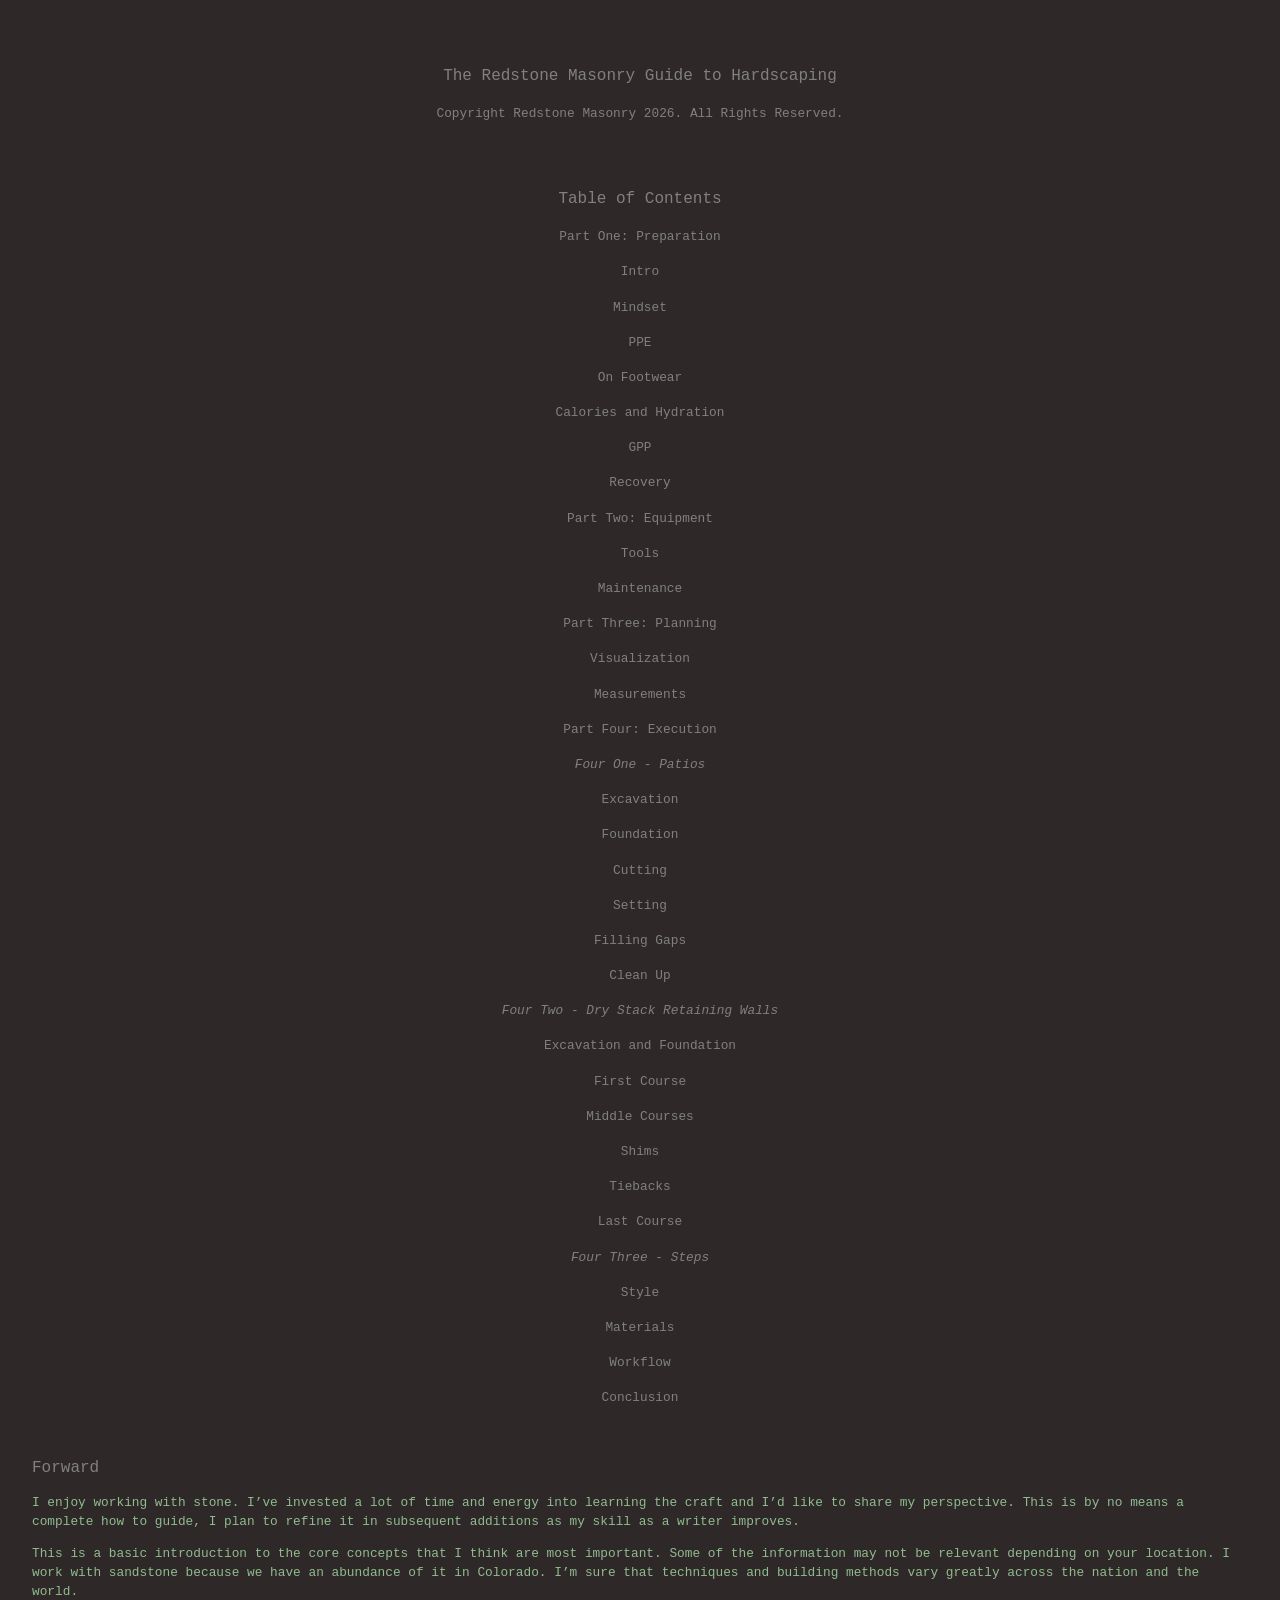
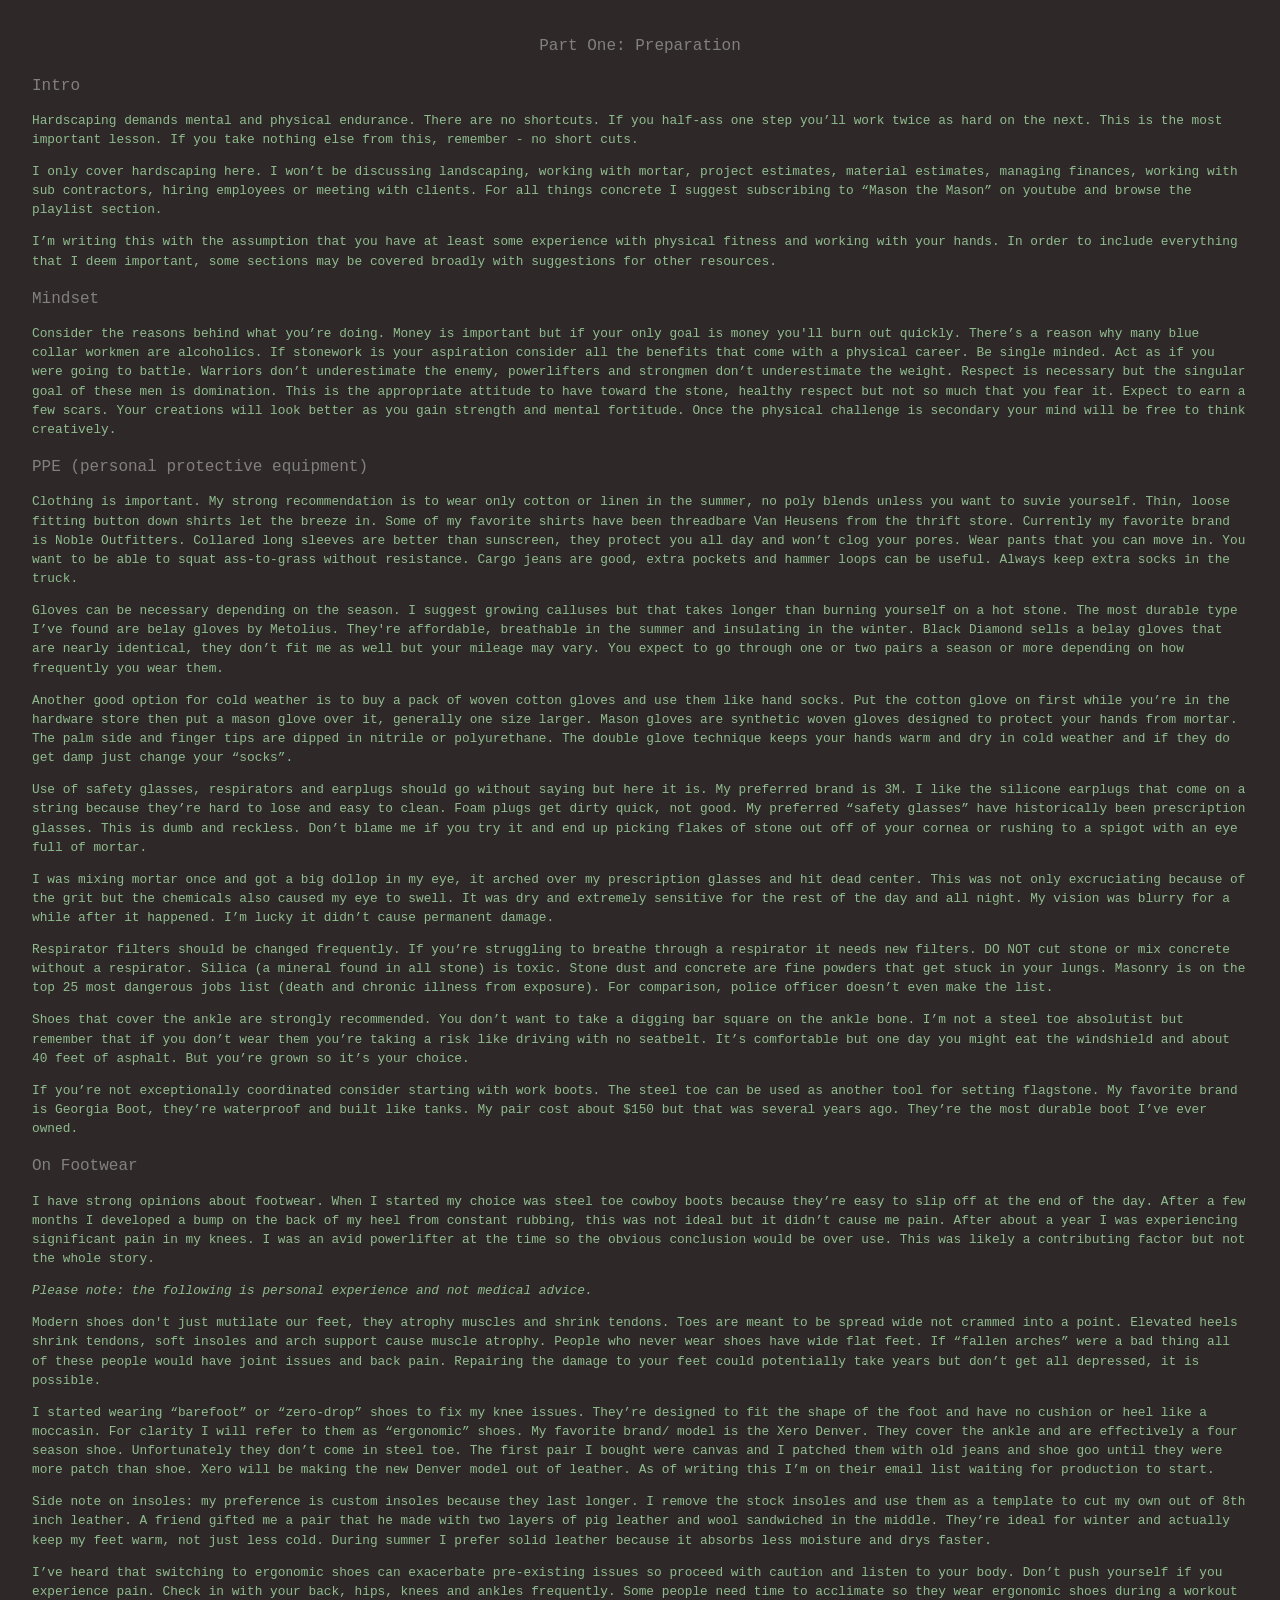
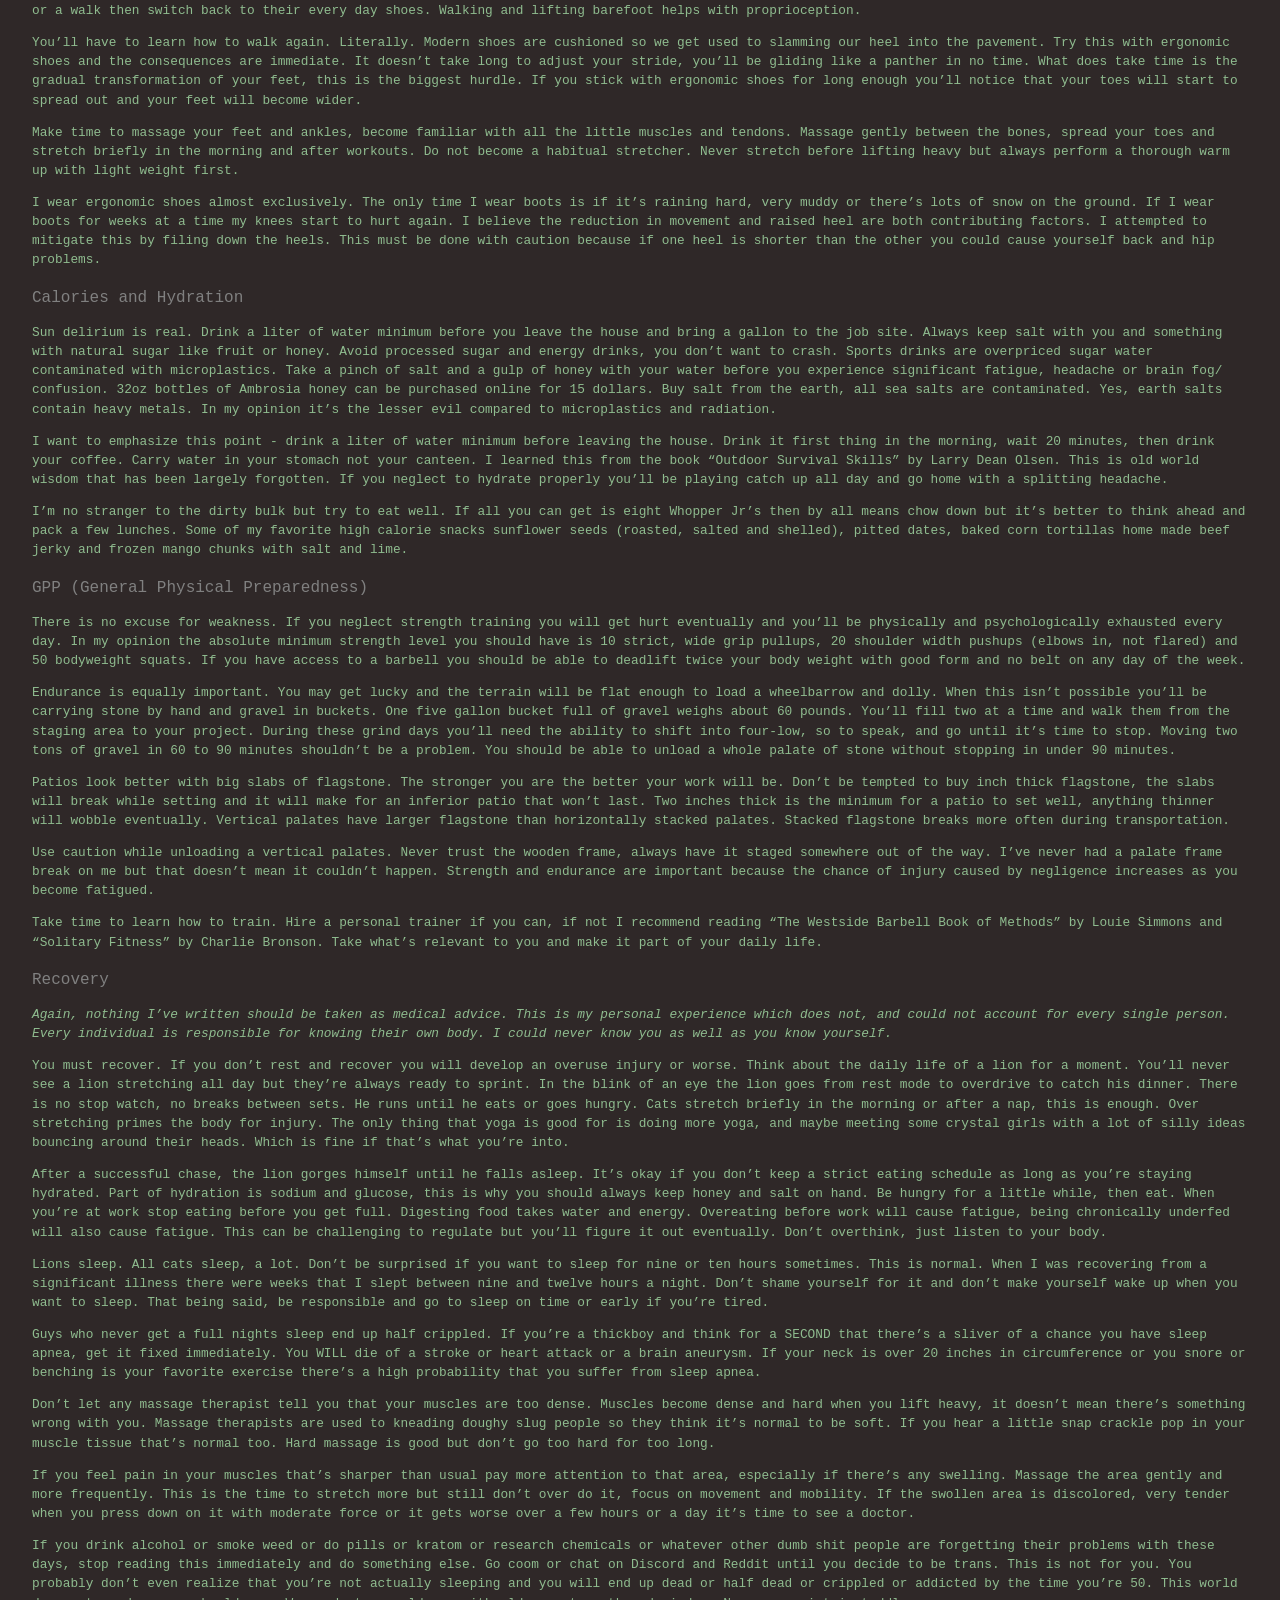
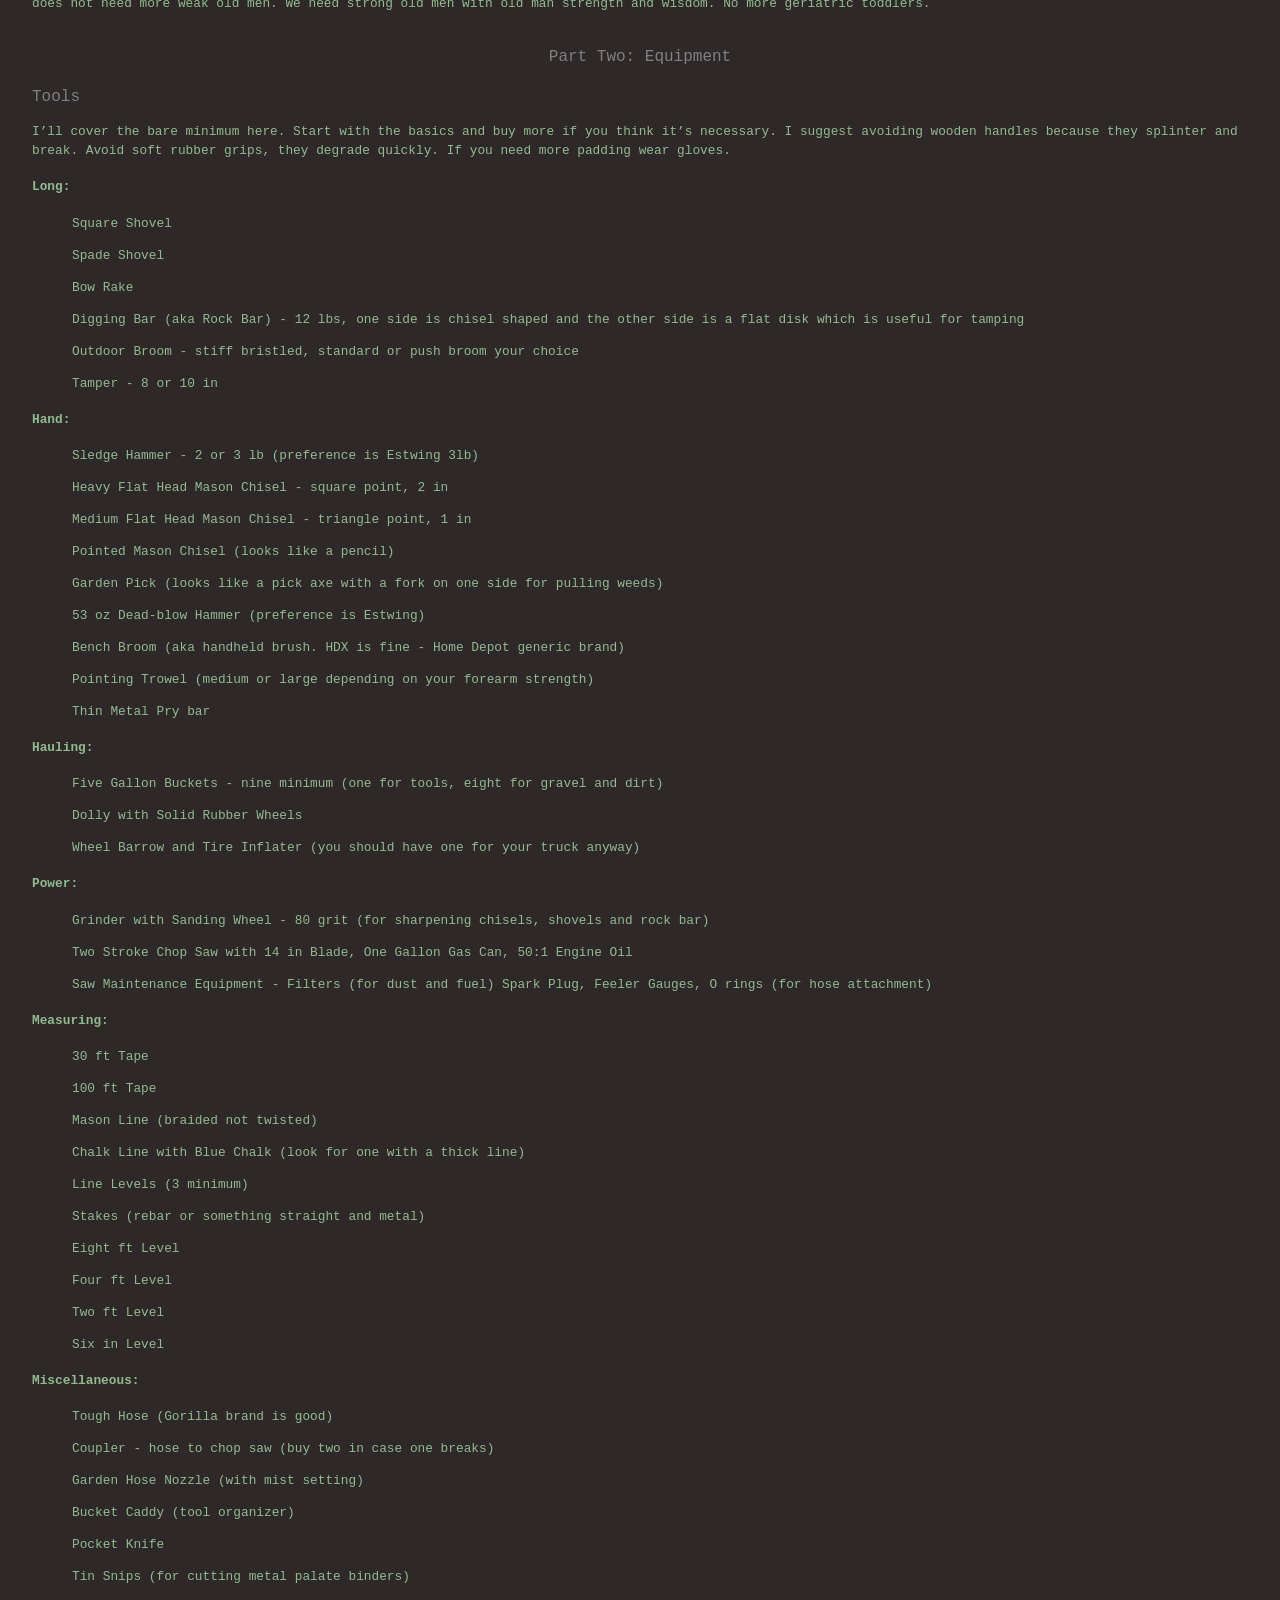
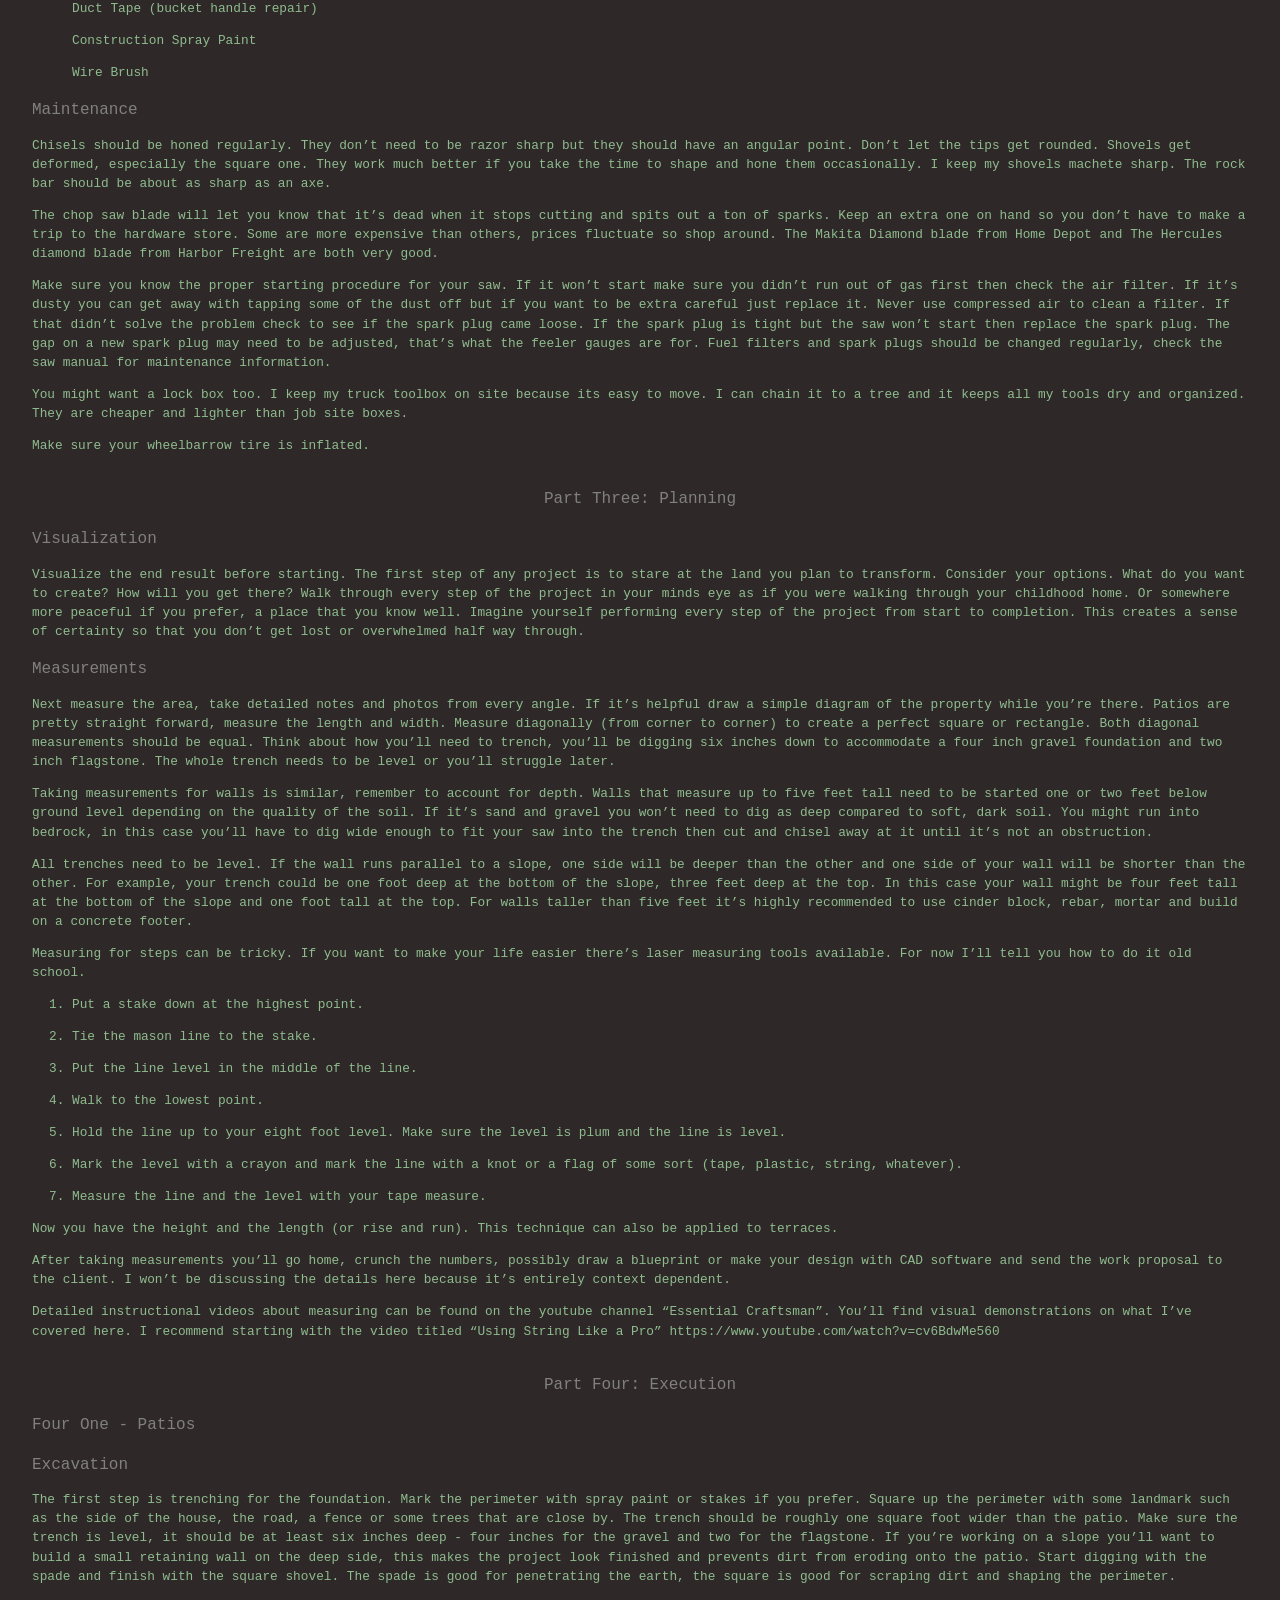
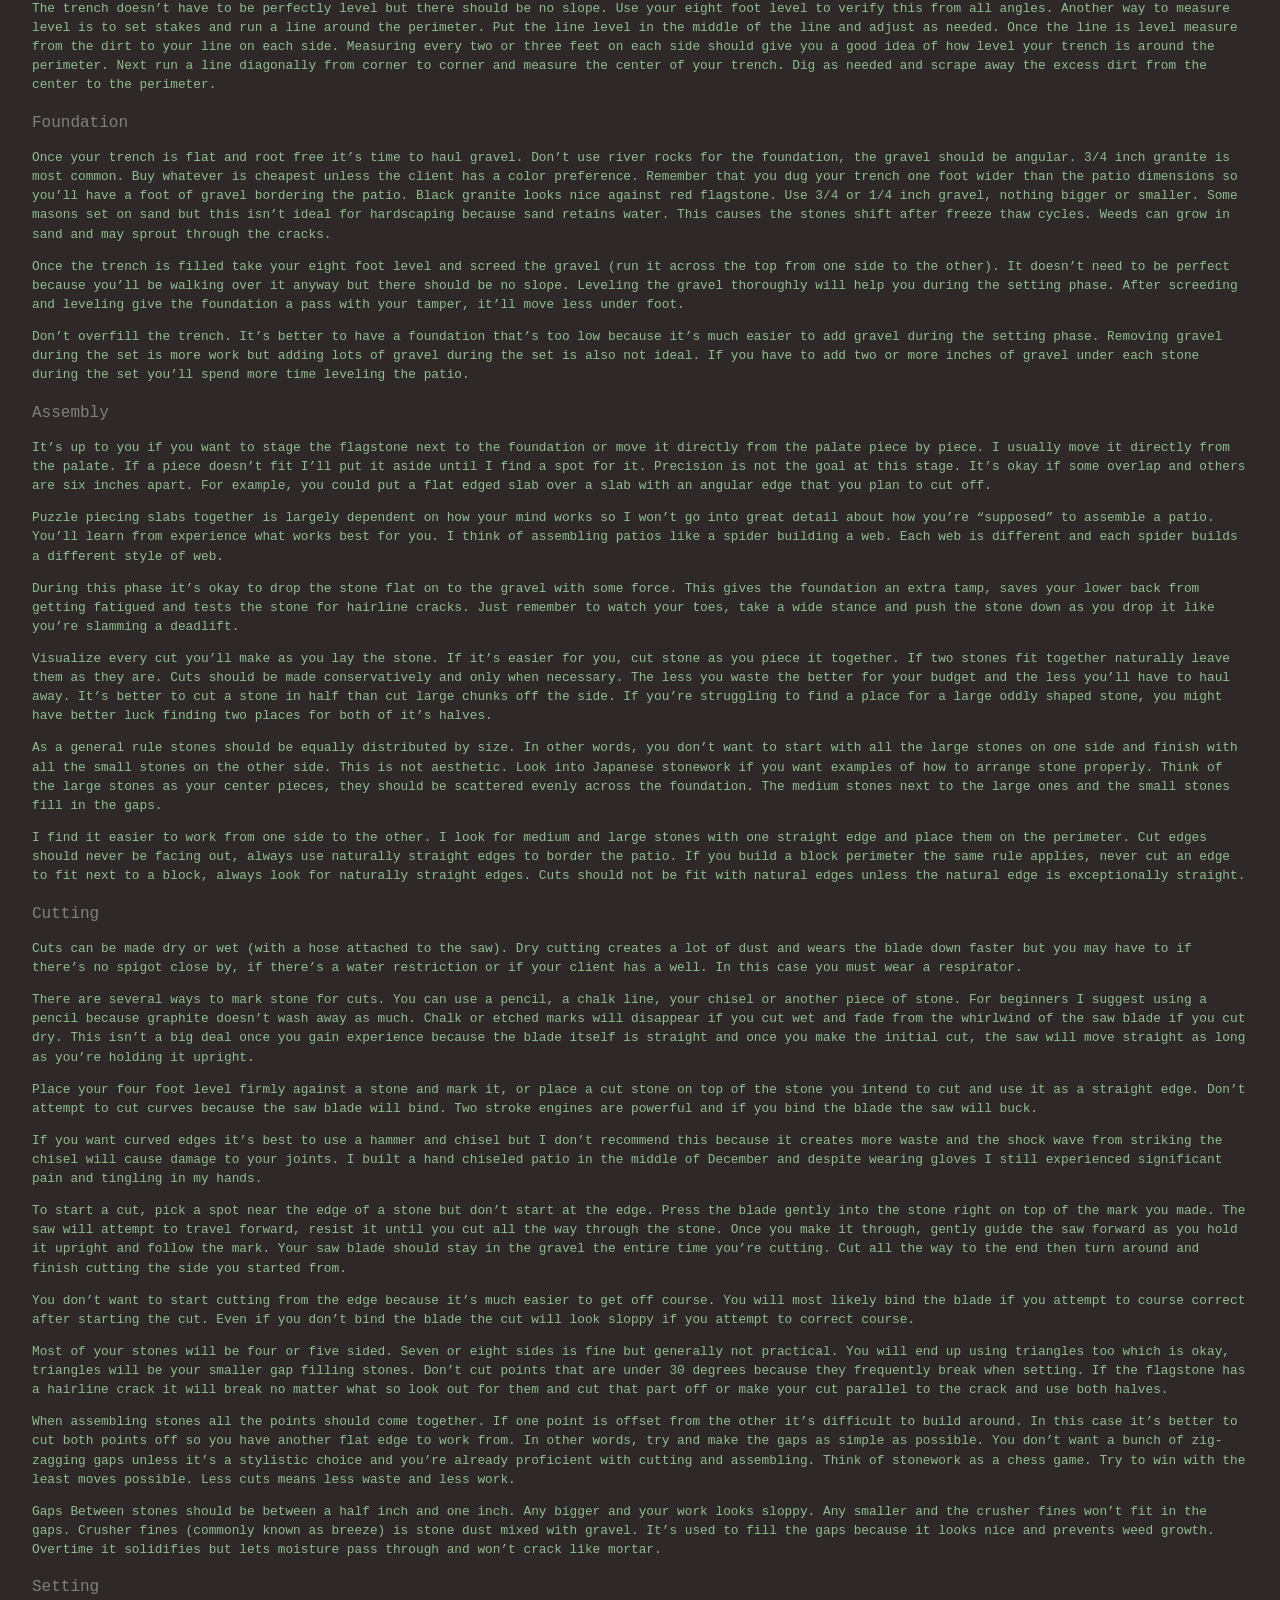
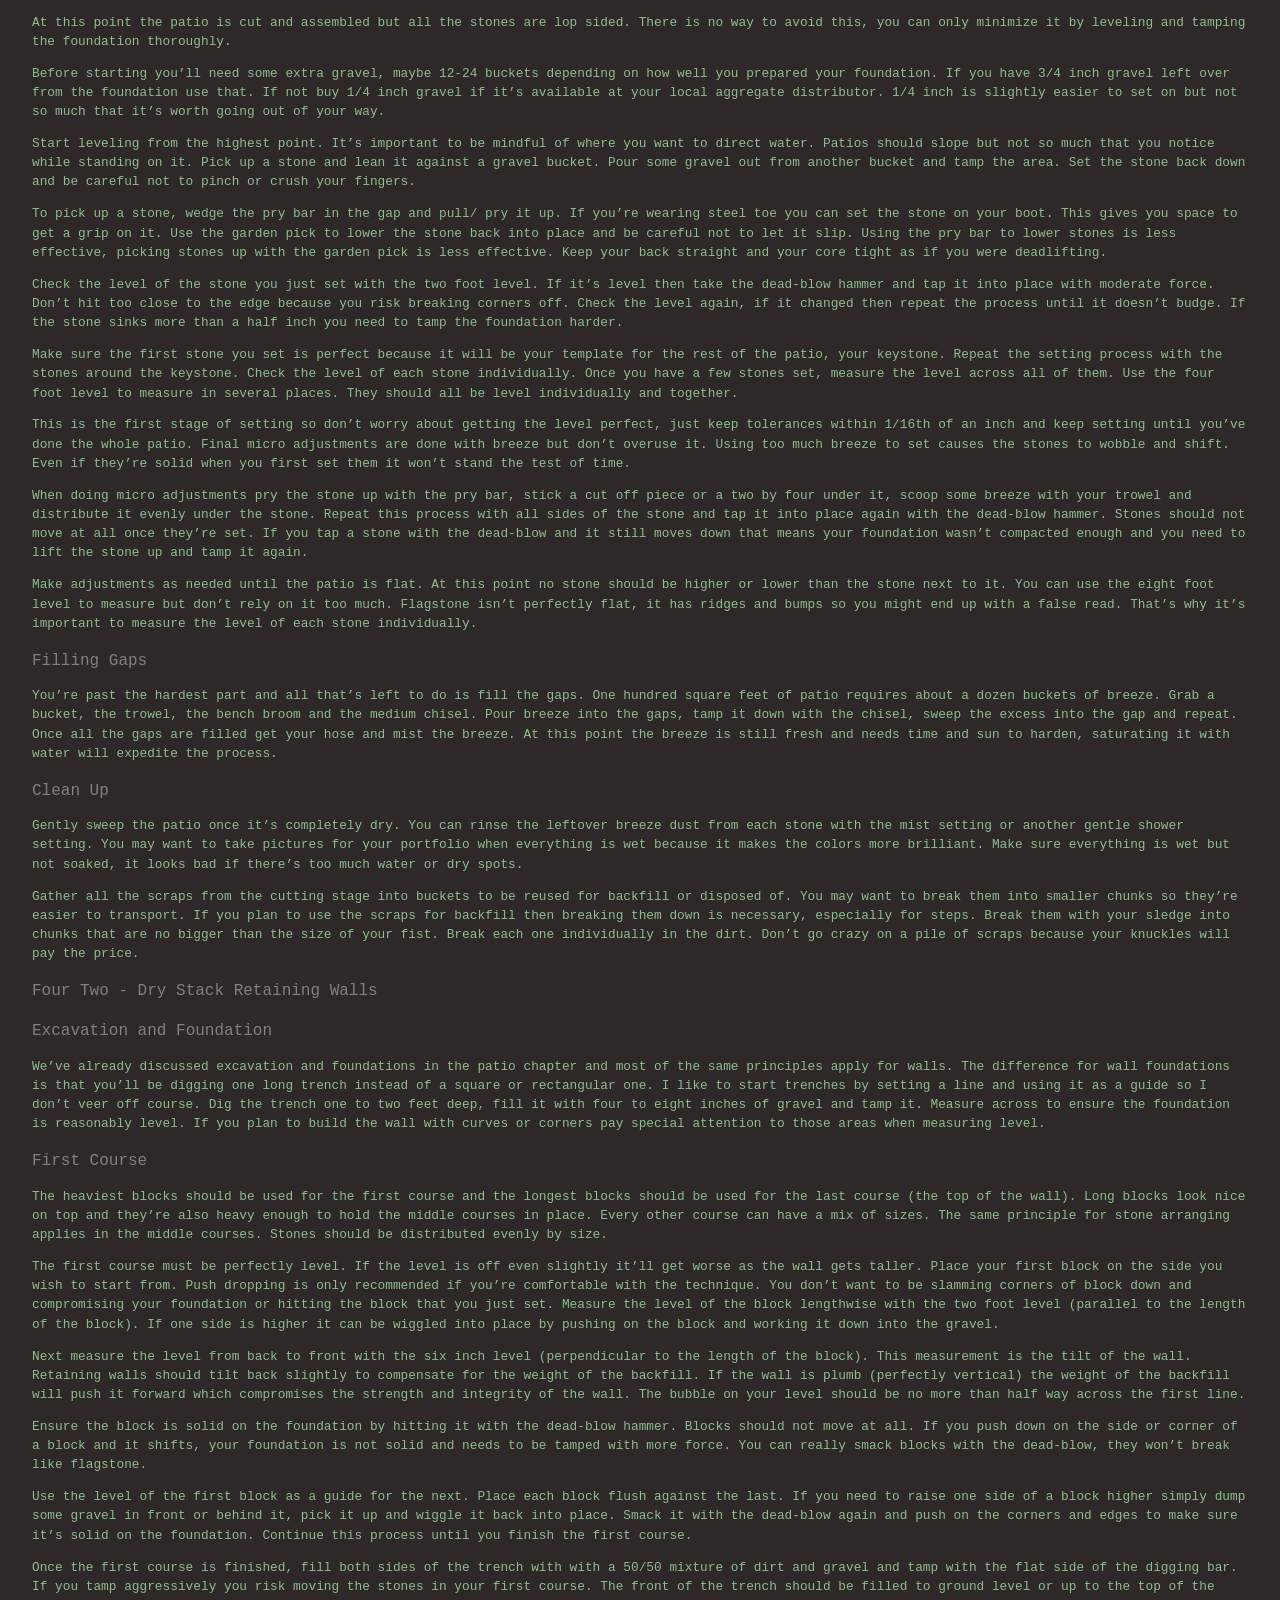
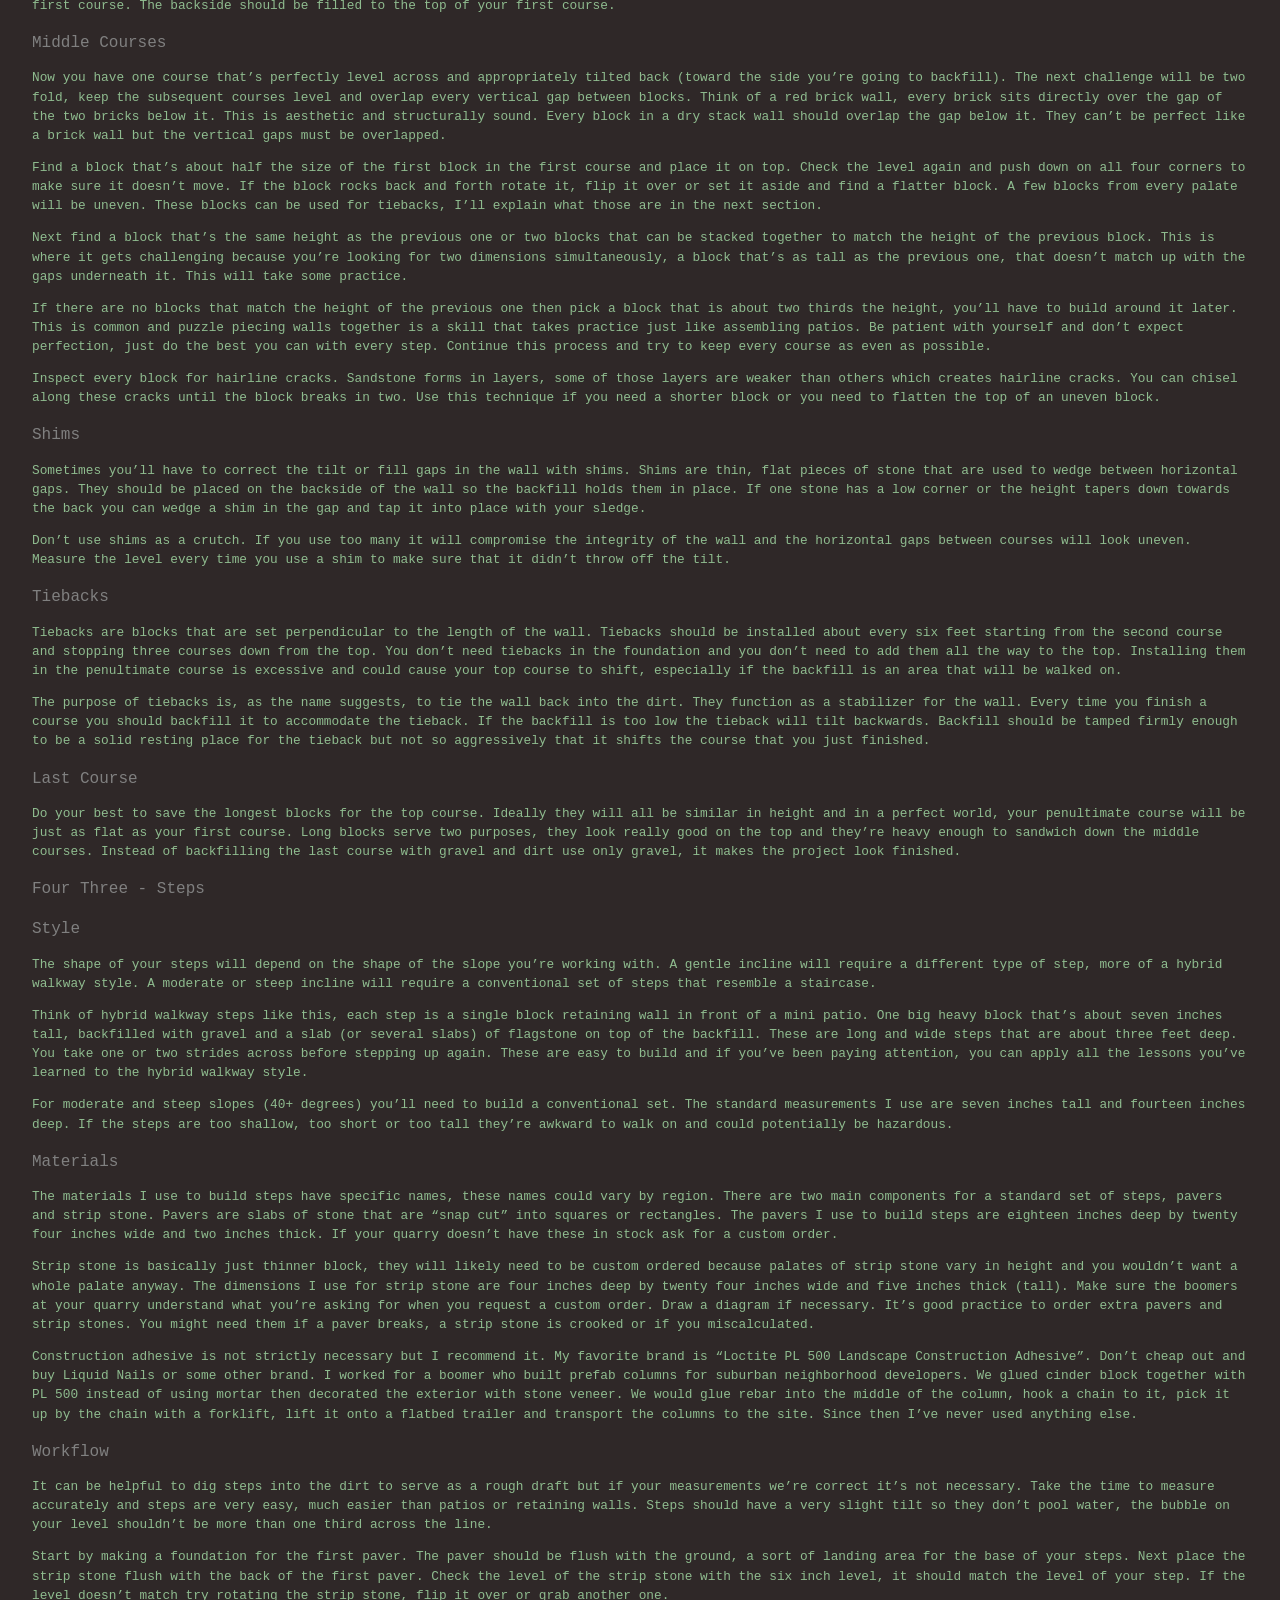
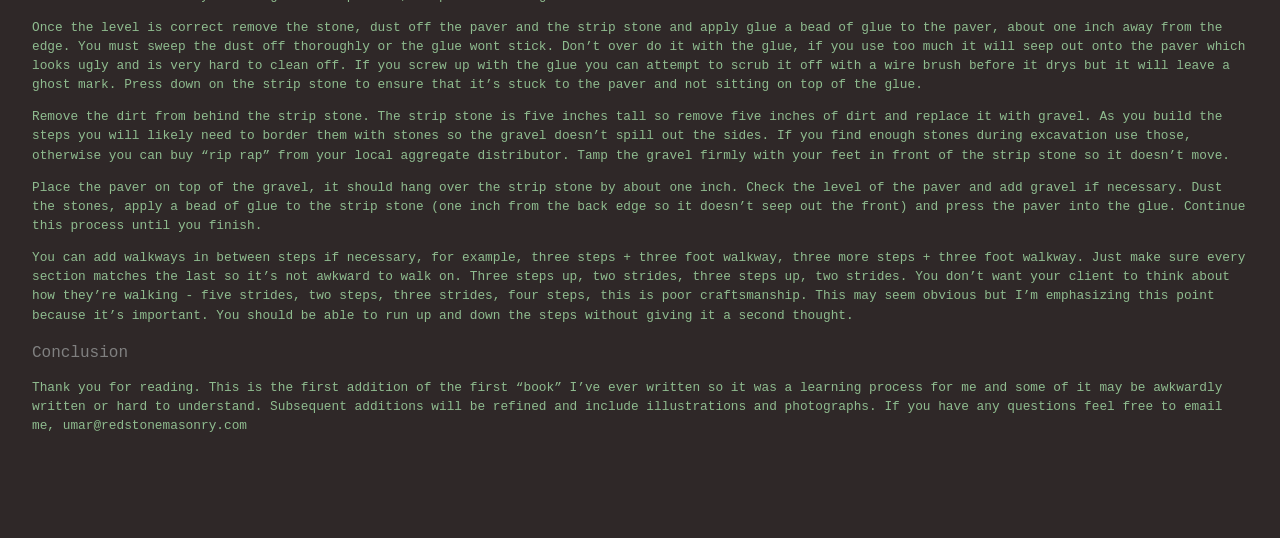
==== rsm_man.html @ 294d16c5 "08/02" ====
<!DOCTYPE html>
<html xmlns="http://www.w3.org/1999/xhtml" lang="" xml:lang="">
<head>
  <meta charset="utf-8" />
  <meta name="generator" content="pandoc" />
  <meta name="viewport" content="width=device-width, initial-scale=1.0, user-scalable=yes" />
  <title>The Redstone Masonry Guide to Hardscaping</title>
  <style>
    code{white-space: pre-wrap;}
    span.smallcaps{font-variant: small-caps;}
    span.underline{text-decoration: underline;}
    div.column{display: inline-block; vertical-align: top; width: 50%;}
    div.hanging-indent{margin-left: 1.5em; text-indent: -1.5em;}
    ul.task-list{list-style: none;}
  </style>
  <link rel="stylesheet" href="../style.css" />
</head>
<body>
<header id="title-block-header">
<h1>The Redstone Masonry Guide to Hardscaping</h1>
</header>
<h3>Copyright Redstone Masonry 2026. All Rights Reserved.</h3>
<br>
<h1>Table of Contents</h1>
<a href="#preparation"><h3>Part One: Preparation</h3>
<a href="#intro"><h3>Intro</h3></a>
<a href="#mindset"><h3>Mindset</h3></a>
<a href="#ppe"><h3>PPE</h3></a>
<a href="#on-footwear"><h3>On Footwear</h3></a>
<a href="#calories-and-hydration"><h3>Calories and Hydration</h3></a>
<a href="#gpp"><h3>GPP</h3></a>
<a href="#recovery"><h3>Recovery</h3></a>
<a href="#equipment"><h3>Part Two: Equipment</h3>
<a href="#tools"><h3>Tools</h3></a>
<a href="#maintenance"><h3>Maintenance</h3></a>
<a href="#planning"><h3>Part Three: Planning</h3>
<a href="#visualization"><h3>Visualization</h3></a>
<a href="#measurements"><h3>Measurements</h3></a>
<a href="#execution"><h3>Part Four: Execution</h3></a>
<h3><em>Four One - Patios</em></h3>
<a href="#excavation"><h3>Excavation</h3></a>
<a href="#foundation"><h3>Foundation</h3></a>
<a href="#cutting"><h3>Cutting</h3></a>
<a href="#setting"><h3>Setting</h3></a>
<a href="#filling-gaps"><h3>Filling Gaps</h3></a>
<a href="#clean-up"><h3>Clean Up</h3></a>
<h3><em>Four Two - Dry Stack Retaining Walls</em></h3>
<a href="#excavation-and-foundation"><h3>Excavation and Foundation</h3></a>
<a href="#first-course"><h3>First Course</h3></a>
<a href="#middle-courses"><h3>Middle Courses</h3></a>
<a href="#shims"><h3>Shims</h3></a>
<a href="#tiebacks"><h3>Tiebacks</h3></a>
<a href="#last-course"><h3>Last Course</h3></a>
<h3><em>Four Three - Steps</em></h3>
<a href="#style"><h3>Style</h3></a>
<a href="#materials"><h3>Materials</h3></a>
<a href="#workflow"><h3>Workflow</h3></a>
<a href="#conclusion"><h3>Conclusion</h3></a>
<br>
<h2 id="forward">Forward</h2>
<p>I enjoy working with stone. I’ve invested a lot of time and energy into learning the craft and I’d like to share my perspective. This is by no means a complete how to guide, I plan to refine it in subsequent additions as my skill as a writer improves.</p>
<p>This is a basic introduction to the core concepts that I think are most important. Some of the information may not be relevant depending on your location. I work with sandstone because we have an abundance of it in Colorado. I’m sure that techniques and building methods vary greatly across the nation and the world.</p>
<h1 id="preparation">Part One: Preparation</h1>
<h2 id="intro">Intro</h2>
<p>Hardscaping demands mental and physical endurance. There are no shortcuts. If you half-ass one step you’ll work twice as hard on the next. This is the most important lesson. If you take nothing else from this, remember - no short cuts.</p>
<p> I only cover hardscaping here. I won’t be discussing landscaping, working with mortar, project estimates, material estimates, managing finances, working with sub contractors, hiring employees or meeting with clients. For all things concrete I suggest subscribing to “Mason the Mason” on youtube and browse the playlist section.</p>
<p>I’m writing this with the assumption that you have at least some experience with physical fitness and working with your hands. In order to include everything that I deem important, some sections may be covered broadly with suggestions for other resources.</p>
<h2 id="mindset">Mindset</h2>
<p>Consider the reasons behind what you’re doing. Money is important but if your only goal is money you'll burn out quickly. There’s a reason why many blue collar workmen are alcoholics. If stonework is your aspiration consider all the benefits that come with a physical career. Be single minded. Act as if you were going to battle. Warriors don’t underestimate the enemy, powerlifters and strongmen don’t underestimate the weight. Respect is necessary but the singular goal of these men is domination. This is the appropriate attitude to have toward the stone, healthy respect but not so much that you fear it. Expect to earn a few scars. Your creations will look better as you gain strength and mental fortitude. Once the physical challenge is secondary your mind will be free to think creatively.</p>
<h2 id="ppe">PPE (personal protective equipment)</h2>
<p>Clothing is important. My strong recommendation is to wear only cotton or linen in the summer, no poly blends unless you want to suvie yourself. Thin, loose fitting button down shirts let the breeze in. Some of my favorite shirts have been threadbare Van Heusens from the thrift store. Currently my favorite brand is Noble Outfitters. Collared long sleeves are better than sunscreen, they protect you all day and won’t clog your pores. Wear pants that you can move in. You want to be able to squat ass-to-grass without resistance. Cargo jeans are good, extra pockets and hammer loops can be useful. Always keep extra socks in the truck.</p>
<p>Gloves can be necessary depending on the season. I suggest growing calluses but that takes longer than burning yourself on a hot stone. The most durable type I’ve found are belay gloves by Metolius. They're affordable, breathable in the summer and insulating in the winter. Black Diamond sells a belay gloves that are nearly identical, they don’t fit me as well but your mileage may vary. You expect to go through one or two pairs a season or more depending on how frequently you wear them.</p>
<p>Another good option for cold weather is to buy a pack of woven cotton gloves and use them like hand socks. Put the cotton glove on first while you’re in the hardware store then put a mason glove over it, generally one size larger. Mason gloves are synthetic woven gloves designed to protect your hands from mortar. The palm side and finger tips are dipped in nitrile or polyurethane. The double glove technique keeps your hands warm and dry in cold weather and if they do get damp just change your “socks”.</p>
<p>Use of safety glasses, respirators and earplugs should go without saying but here it is. My preferred brand is 3M. I like the silicone earplugs that come on a string because they’re hard to lose and easy to clean. Foam plugs get dirty quick, not good. My preferred “safety glasses” have historically been prescription glasses. This is dumb and reckless. Don’t blame me if you try it and end up picking flakes of stone out off of your cornea or rushing to a spigot with an eye full of mortar.</p>
<p>I was mixing mortar once and got a big dollop in my eye, it arched over my prescription glasses and hit dead center. This was not only excruciating because of the grit but the chemicals also caused my eye to swell. It was dry and extremely sensitive for the rest of the day and all night. My vision was blurry for a while after it happened. I’m lucky it didn’t cause permanent damage.</p>
<p>Respirator filters should be changed frequently. If you’re struggling to breathe through a respirator it needs new filters. DO NOT cut stone or mix concrete without a respirator. Silica (a mineral found in all stone) is toxic. Stone dust and concrete are fine powders that get stuck in your lungs. Masonry is on the top 25 most dangerous jobs list (death and chronic illness from exposure). For comparison, police officer doesn’t even make the list.</p>
<p>Shoes that cover the ankle are strongly recommended. You don’t want to take a digging bar square on the ankle bone. I’m not a steel toe absolutist but remember that if you don’t wear them you’re taking a risk like driving with no seatbelt. It’s comfortable but one day you might eat the windshield and about 40 feet of asphalt. But you’re grown so it’s your choice.</p>
<p>If you’re not exceptionally coordinated consider starting with work boots. The steel toe can be used as another tool for setting flagstone. My favorite brand is Georgia Boot, they’re waterproof and built like tanks. My pair cost about $150 but that was several years ago. They’re the most durable boot I’ve ever owned.</p>
<h2 id="on-footwear">On Footwear</h2>
<p>I have strong opinions about footwear. When I started my choice was steel toe cowboy boots because they’re easy to slip off at the end of the day. After a few months I developed a bump on the back of my heel from constant rubbing, this was not ideal but it didn’t cause me pain. After about a year I was experiencing significant pain in my knees. I was an avid powerlifter at the time so the obvious conclusion would be over use. This was likely a contributing factor but not the whole story.</p>
<p><em>Please note: the following is personal experience and not medical advice.</em></p>
<p>Modern shoes don't just mutilate our feet, they atrophy muscles and shrink tendons. Toes are meant to be spread wide not crammed into a point. Elevated heels shrink tendons, soft insoles and arch support cause muscle atrophy. People who never wear shoes have wide flat feet. If “fallen arches” were a bad thing all of these people would have joint issues and back pain. Repairing the damage to your feet could potentially take years but don’t get all depressed, it is possible.</p>
<p>I started wearing “barefoot” or “zero-drop” shoes to fix my knee issues. They’re designed to fit the shape of the foot and have no cushion or heel like a moccasin. For clarity I will refer to them as “ergonomic” shoes. My favorite brand/ model is the Xero Denver. They cover the ankle and are effectively a four season shoe. Unfortunately they don’t come in steel toe. The first pair I bought were canvas and I patched them with old jeans and shoe goo until they were more patch than shoe. Xero will be making the new Denver model out of leather. As of writing this I’m on their email list waiting for production to start.</p>
<p>Side note on insoles: my preference is custom insoles because they last longer. I remove the stock insoles and use them as a template to cut my own out of 8th inch leather. A friend gifted me a pair that he made with two layers of pig leather and wool sandwiched in the middle. They’re ideal for winter and actually keep my feet warm, not just less cold. During summer I prefer solid leather because it absorbs less moisture and drys faster.</p>
<p>I’ve heard that switching to ergonomic shoes can exacerbate pre-existing issues so proceed with caution and listen to your body. Don’t push yourself if you experience pain. Check in with your back, hips, knees and ankles frequently. Some people need time to acclimate so they wear ergonomic shoes during a workout or a walk then switch back to their every day shoes. Walking and lifting barefoot helps with proprioception.</p>
<p>You’ll have to learn how to walk again. Literally. Modern shoes are cushioned so we get used to slamming our heel into the pavement. Try this with ergonomic shoes and the consequences are immediate. It doesn’t take long to adjust your stride, you’ll be gliding like a panther in no time. What does take time is the gradual transformation of your feet, this is the biggest hurdle. If you stick with ergonomic shoes for long enough you’ll notice that your toes will start to spread out and your feet will become wider.</p>
<p>Make time to massage your feet and ankles, become familiar with all the little muscles and tendons. Massage gently between the bones, spread your toes and stretch briefly in the morning and after workouts. Do not become a habitual stretcher. Never stretch before lifting heavy but always perform a thorough warm up with light weight first.</p>
<p>I wear ergonomic shoes almost exclusively. The only time I wear boots is if it’s raining hard, very muddy or there’s lots of snow on the ground. If I wear boots for weeks at a time my knees start to hurt again. I believe the reduction in movement and raised heel are both contributing factors. I attempted to mitigate this by filing down the heels. This must be done with caution because if one heel is shorter than the other you could cause yourself back and hip problems.</p>
<h2 id="calories-and-hydration">Calories and Hydration</h2>
<p>Sun delirium is real. Drink a liter of water minimum before you leave the house and bring a gallon to the job site. Always keep salt with you and something with natural sugar like fruit or honey. Avoid processed sugar and energy drinks, you don’t want to crash. Sports drinks are overpriced sugar water contaminated with microplastics. Take a pinch of salt and a gulp of honey with your water before you experience significant fatigue, headache or brain fog/ confusion. 32oz bottles of Ambrosia honey can be purchased online for 15 dollars. Buy salt from the earth, all sea salts are contaminated. Yes, earth salts contain heavy metals. In my opinion it’s the lesser evil compared to microplastics and radiation.</p>
<p>I want to emphasize this point - drink a liter of water minimum before leaving the house. Drink it first thing in the morning, wait 20 minutes, then drink your coffee. Carry water in your stomach not your canteen. I learned this from the book “Outdoor Survival Skills” by Larry Dean Olsen. This is old world wisdom that has been largely forgotten. If you neglect to hydrate properly you’ll be playing catch up all day and go home with a splitting headache.</p>
<p>I’m no stranger to the dirty bulk but try to eat well. If all you can get is eight Whopper Jr’s then by all means chow down but it’s better to think ahead and pack a few lunches. Some of my favorite high calorie snacks sunflower seeds (roasted, salted and shelled), pitted dates, baked corn tortillas home made beef jerky and frozen mango chunks with salt and lime.</p>
<h2 id="gpp">GPP (General Physical Preparedness)</h2>
<p>There is no excuse for weakness. If you neglect strength training you will get hurt eventually and you’ll be physically and psychologically exhausted every day. In my opinion the absolute minimum strength level you should have is 10 strict, wide grip pullups, 20 shoulder width pushups (elbows in, not flared) and 50 bodyweight squats. If you have access to a barbell you should be able to deadlift twice your body weight with good form and no belt on any day of the week.</p>
<p>Endurance is equally important. You may get lucky and the terrain will be flat enough to load a wheelbarrow and dolly. When this isn’t possible you’ll be carrying stone by hand and gravel in buckets. One five gallon bucket full of gravel weighs about 60 pounds. You’ll fill two at a time and walk them from the staging area to your project. During these grind days you’ll need the ability to shift into four-low, so to speak, and go until it’s time to stop. Moving two tons of gravel in 60 to 90 minutes shouldn’t be a problem. You should be able to unload a whole palate of stone without stopping in under 90 minutes.</p>
<p>Patios look better with big slabs of flagstone. The stronger you are the better your work will be. Don’t be tempted to buy inch thick flagstone, the slabs will break while setting and it will make for an inferior patio that won’t last. Two inches thick is the minimum for a patio to set well, anything thinner will wobble eventually. Vertical palates have larger flagstone than horizontally stacked palates. Stacked flagstone breaks more often during transportation.</p>
<p>Use caution while unloading a vertical palates. Never trust the wooden frame, always have it staged somewhere out of the way. I’ve never had a palate frame break on me but that doesn’t mean it couldn’t happen. Strength and endurance are important because the chance of injury caused by negligence increases as you become fatigued.</p>
<p>Take time to learn how to train. Hire a personal trainer if you can, if not I recommend reading “The Westside Barbell Book of Methods” by Louie Simmons and “Solitary Fitness” by Charlie Bronson. Take what’s relevant to you and make it part of your daily life.</p>
<h2 id="recovery">Recovery</h2>
<p><em>Again, nothing I’ve written should be taken as medical advice. This is my personal experience which does not, and could not account for every single person. Every individual is responsible for knowing their own body. I could never know you as well as you know yourself.</em></p>
<p>You must recover. If you don’t rest and recover you will develop an overuse injury or worse. Think about the daily life of a lion for a moment. You’ll never see a lion stretching all day but they’re always ready to sprint. In the blink of an eye the lion goes from rest mode to overdrive to catch his dinner. There is no stop watch, no breaks between sets. He runs until he eats or goes hungry. Cats stretch briefly in the morning or after a nap, this is enough. Over stretching primes the body for injury. The only thing that yoga is good for is doing more yoga, and maybe meeting some crystal girls with a lot of silly ideas bouncing around their heads. Which is fine if that’s what you’re into.</p>
<p>After a successful chase, the lion gorges himself until he falls asleep. It’s okay if you don’t keep a strict eating schedule as long as you’re staying hydrated. Part of hydration is sodium and glucose, this is why you should always keep honey and salt on hand. Be hungry for a little while, then eat. When you’re at work stop eating before you get full. Digesting food takes water and energy. Overeating before work will cause fatigue, being chronically underfed will also cause fatigue. This can be challenging to regulate but you’ll figure it out eventually. Don’t overthink, just listen to your body.</p>
<p>Lions sleep. All cats sleep, a lot. Don’t be surprised if you want to sleep for nine or ten hours sometimes. This is normal. When I was recovering from a significant illness there were weeks that I slept between nine and twelve hours a night. Don’t shame yourself for it and don’t make yourself wake up when you want to sleep. That being said, be responsible and go to sleep on time or early if you’re tired.</p>
<p>Guys who never get a full nights sleep end up half crippled. If you’re a thickboy and think for a SECOND that there’s a sliver of a chance you have sleep apnea, get it fixed immediately. You WILL die of a stroke or heart attack or a brain aneurysm. If your neck is over 20 inches in circumference or you snore or benching is your favorite exercise there’s a high probability that you suffer from sleep apnea.</p>
<p>Don’t let any massage therapist tell you that your muscles are too dense. Muscles become dense and hard when you lift heavy, it doesn’t mean there’s something wrong with you. Massage therapists are used to kneading doughy slug people so they think it’s normal to be soft. If you hear a little snap crackle pop in your muscle tissue that’s normal too. Hard massage is good but don’t go too hard for too long.</p>
<p>If you feel pain in your muscles that’s sharper than usual pay more attention to that area, especially if there’s any swelling. Massage the area gently and more frequently. This is the time to stretch more but still don’t over do it, focus on movement and mobility. If the swollen area is discolored, very tender when you press down on it with moderate force or it gets worse over a few hours or a day it’s time to see a doctor.</p>
<p>If you drink alcohol or smoke weed or do pills or kratom or research chemicals or whatever other dumb shit people are forgetting their problems with these days, stop reading this immediately and do something else. Go coom or chat on Discord and Reddit until you decide to be trans. This is not for you. You probably don’t even realize that you’re not actually sleeping and you will end up dead or half dead or crippled or addicted by the time you’re 50. This world does not need more weak old men. We need strong old men with old man strength and wisdom. No more geriatric toddlers.</p>
<h1 id="equipment">Part Two: Equipment</h1>
<h2 id="tools">Tools</h2>
<p>I’ll cover the bare minimum here. Start with the basics and buy more if you think it’s necessary. I suggest avoiding wooden handles because they splinter and break. Avoid soft rubber grips, they degrade quickly. If you need more padding wear gloves.</p>
<h4>Long:</h4>
<ul>
<li><p>Square Shovel</p></li>
<li><p>Spade Shovel</p></li>
<li><p>Bow Rake</p></li>
<li><p>Digging Bar (aka Rock Bar) - 12 lbs, one side is chisel shaped and the other side is a flat disk which is useful for tamping</p></li>
<li><p>Outdoor Broom - stiff bristled, standard or push broom your choice</p></li>
<li><p>Tamper - 8 or 10 in</p></li>
</ul>
<h4>Hand:</h4>
<ul>
<li><p>Sledge Hammer - 2 or 3 lb (preference is Estwing 3lb)</p></li>
<li><p>Heavy Flat Head Mason Chisel - square point, 2 in</p></li>
<li><p>Medium Flat Head Mason Chisel - triangle point, 1 in</p></li>
<li><p>Pointed Mason Chisel (looks like a pencil)</p></li>
<li><p>Garden Pick (looks like a pick axe with a fork on one side for pulling weeds)</p></li>
<li><p>53 oz Dead-blow Hammer (preference is Estwing)</p></li>
<li><p>Bench Broom (aka handheld brush. HDX is fine - Home Depot generic brand)</p></li>
<li><p>Pointing Trowel (medium or large depending on your forearm strength)</p></li>
<li><p>Thin Metal Pry bar</p></li>
</ul>
<h4>Hauling:</h4>
<ul>
<li><p>Five Gallon Buckets - nine minimum (one for tools, eight for gravel and dirt)</p></li>
<li><p>Dolly with Solid Rubber Wheels</p></li>
<li><p>Wheel Barrow and Tire Inflater (you should have one for your truck anyway)</p></li>
</ul>
<h4>Power:</h4>
<ul>
<li><p>Grinder with Sanding Wheel - 80 grit (for sharpening chisels, shovels and rock bar)</p></li>
<li><p>Two Stroke Chop Saw with 14 in Blade, One Gallon Gas Can, 50:1 Engine Oil</p></li>
<li><p>Saw Maintenance Equipment - Filters (for dust and fuel) Spark Plug, Feeler Gauges, O rings (for hose attachment)</p></li>
</ul>
<h4>Measuring:</h4>
<ul>
<li><p>30 ft Tape</p></li>
<li><p>100 ft Tape</p></li>
<li><p>Mason Line (braided not twisted)</p></li>
<li><p>Chalk Line with Blue Chalk (look for one with a thick line)</p></li>
<li><p>Line Levels (3 minimum)</p></li>
<li><p>Stakes (rebar or something straight and metal)</p></li>
<li><p>Eight ft Level</p></li>
<li><p>Four ft Level</p></li>
<li><p>Two ft Level</p></li>
<li><p>Six in Level</p></li>
</ul>
<h4>Miscellaneous:</h4>
<ul>
<li><p>Tough Hose (Gorilla brand is good)</p></li>
<li><p>Coupler - hose to chop saw (buy two in case one breaks)</p></li>
<li><p>Garden Hose Nozzle (with mist setting)</p></li>
<li><p>Bucket Caddy (tool organizer)</p></li>
<li><p>Pocket Knife</p></li>
<li><p>Tin Snips (for cutting metal palate binders)</p></li>
<li><p>Duct Tape (bucket handle repair)</p></li>
<li><p>Construction Spray Paint</p></li>
<li><p>Wire Brush</p></li>
</ul>
<h2 id="maintenance">Maintenance</h2>
<p>Chisels should be honed regularly. They don’t need to be razor sharp but they should have an angular point. Don’t let the tips get rounded. Shovels get deformed, especially the square one. They work much better if you take the time to shape and hone them occasionally. I keep my shovels machete sharp. The rock bar should be about as sharp as an axe.</p>
<p>The chop saw blade will let you know that it’s dead when it stops cutting and spits out a ton of sparks. Keep an extra one on hand so you don’t have to make a trip to the hardware store. Some are more expensive than others, prices fluctuate so shop around. The Makita Diamond blade from Home Depot and The Hercules diamond blade from Harbor Freight are both very good.</p>
<p>Make sure you know the proper starting procedure for your saw. If it won’t start make sure you didn’t run out of gas first then check the air filter. If it’s dusty you can get away with tapping some of the dust off but if you want to be extra careful just replace it. Never use compressed air to clean a filter. If that didn’t solve the problem check to see if the spark plug came loose. If the spark plug is tight but the saw won’t start then replace the spark plug. The gap on a new spark plug may need to be adjusted, that’s what the feeler gauges are for. Fuel filters and spark plugs should be changed regularly, check the saw manual for maintenance information.</p>
<p>You might want a lock box too. I keep my truck toolbox on site because its easy to move. I can chain it to a tree and it keeps all my tools dry and organized. They are cheaper and lighter than job site boxes.</p>
<p>Make sure your wheelbarrow tire is inflated.</p>
<h1 id="planning">Part Three: Planning</h1>
<h2 id="visualization">Visualization</h2>
<p>Visualize the end result before starting. The first step of any project is to stare at the land you plan to transform. Consider your options. What do you want to create? How will you get there? Walk through every step of the project in your minds eye as if you were walking through your childhood home. Or somewhere more peaceful if you prefer, a place that you know well. Imagine yourself performing every step of the project from start to completion. This creates a sense of certainty so that you don’t get lost or overwhelmed half way through.</p>
<h2 id="measurements">Measurements</h2>
<p>Next measure the area, take detailed notes and photos from every angle. If it’s helpful draw a simple diagram of the property while you’re there. Patios are pretty straight forward, measure the length and width. Measure diagonally (from corner to corner) to create a perfect square or rectangle. Both diagonal measurements should be equal. Think about how you’ll need to trench, you’ll be digging six inches down to accommodate a four inch gravel foundation and two inch flagstone. The whole trench needs to be level or you’ll struggle later.</p>
<p>Taking measurements for walls is similar, remember to account for depth. Walls that measure up to five feet tall need to be started one or two feet below ground level depending on the quality of the soil. If it’s sand and gravel you won’t need to dig as deep compared to soft, dark soil. You might run into bedrock, in this case you’ll have to dig wide enough to fit your saw into the trench then cut and chisel away at it until it’s not an obstruction.</p>
<p>All trenches need to be level. If the wall runs parallel to a slope, one side will be deeper than the other and one side of your wall will be shorter than the other. For example, your trench could be one foot deep at the bottom of the slope, three feet deep at the top. In this case your wall might be four feet tall at the bottom of the slope and one foot tall at the top. For walls taller than five feet it’s highly recommended to use cinder block, rebar, mortar and build on a concrete footer.</p>
<p>Measuring for steps can be tricky. If you want to make your life easier there’s laser measuring tools available. For now I’ll tell you how to do it old school.</p>
<ol type="1">
<li><p>Put a stake down at the highest point.</p></li>
<li><p>Tie the mason line to the stake.</p></li>
<li><p>Put the line level in the middle of the line.</p></li>
<li><p>Walk to the lowest point.</p></li>
<li><p>Hold the line up to your eight foot level. Make sure the level is plum and the line is level.</p></li>
<li><p>Mark the level with a crayon and mark the line with a knot or a flag of some sort (tape, plastic, string, whatever).</p></li>
<li><p>Measure the line and the level with your tape measure.</p></li>
</ol>
<p>Now you have the height and the length (or rise and run). This technique can also be applied to terraces.</p>
<p>After taking measurements you’ll go home, crunch the numbers, possibly draw a blueprint or make your design with CAD software and send the work proposal to the client. I won’t be discussing the details here because it’s entirely context dependent.</p>
<p>Detailed instructional videos about measuring can be found on the youtube channel “Essential Craftsman”. You’ll find visual demonstrations on what I’ve covered here. I recommend starting with the video titled “Using String Like a Pro” https://www.youtube.com/watch?v=cv6BdwMe560</p>
<h1 id="execution">Part Four: Execution</h1>
<h2>Four One - Patios</h2>
<h2 id="excavation">Excavation</h2>
<p>The first step is trenching for the foundation. Mark the perimeter with spray paint or stakes if you prefer. Square up the perimeter with some landmark such as the side of the house, the road, a fence or some trees that are close by. The trench should be roughly one square foot wider than the patio. Make sure the trench is level, it should be at least six inches deep - four inches for the gravel and two for the flagstone. If you’re working on a slope you’ll want to build a small retaining wall on the deep side, this makes the project look finished and prevents dirt from eroding onto the patio. Start digging with the spade and finish with the square shovel. The spade is good for penetrating the earth, the square is good for scraping dirt and shaping the perimeter.</p>
<p>The trench doesn’t have to be perfectly level but there should be no slope. Use your eight foot level to verify this from all angles. Another way to measure level is to set stakes and run a line around the perimeter. Put the line level in the middle of the line and adjust as needed. Once the line is level measure from the dirt to your line on each side. Measuring every two or three feet on each side should give you a good idea of how level your trench is around the perimeter. Next run a line diagonally from corner to corner and measure the center of your trench. Dig as needed and scrape away the excess dirt from the center to the perimeter.</p>
<h2 id="foundation">Foundation</h2>
<p>Once your trench is flat and root free it’s time to haul gravel. Don’t use river rocks for the foundation, the gravel should be angular. 3/4 inch granite is most common. Buy whatever is cheapest unless the client has a color preference. Remember that you dug your trench one foot wider than the patio dimensions so you’ll have a foot of gravel bordering the patio. Black granite looks nice against red flagstone. Use 3/4 or 1/4 inch gravel, nothing bigger or smaller. Some masons set on sand but this isn’t ideal for hardscaping because sand retains water. This causes the stones shift after freeze thaw cycles. Weeds can grow in sand and may sprout through the cracks.</p>
<p>Once the trench is filled take your eight foot level and screed the gravel (run it across the top from one side to the other). It doesn’t need to be perfect because you’ll be walking over it anyway but there should be no slope. Leveling the gravel thoroughly will help you during the setting phase. After screeding and leveling give the foundation a pass with your tamper, it’ll move less under foot.</p>
<p>Don’t overfill the trench. It’s better to have a foundation that’s too low because it’s much easier to add gravel during the setting phase. Removing gravel during the set is more work but adding lots of gravel during the set is also not ideal. If you have to add two or more inches of gravel under each stone during the set you’ll spend more time leveling the patio.</p>
<h2 id="assembly">Assembly</h2>
<p>It’s up to you if you want to stage the flagstone next to the foundation or move it directly from the palate piece by piece. I usually move it directly from the palate. If a piece doesn’t fit I’ll put it aside until I find a spot for it. Precision is not the goal at this stage. It’s okay if some overlap and others are six inches apart. For example, you could put a flat edged slab over a slab with an angular edge that you plan to cut off.</p>
<p>Puzzle piecing slabs together is largely dependent on how your mind works so I won’t go into great detail about how you’re “supposed” to assemble a patio. You’ll learn from experience what works best for you. I think of assembling patios like a spider building a web. Each web is different and each spider builds a different style of web.</p>
<p>During this phase it’s okay to drop the stone flat on to the gravel with some force. This gives the foundation an extra tamp, saves your lower back from getting fatigued and tests the stone for hairline cracks. Just remember to watch your toes, take a wide stance and push the stone down as you drop it like you’re slamming a deadlift.</p>
<p>Visualize every cut you’ll make as you lay the stone. If it’s easier for you, cut stone as you piece it together. If two stones fit together naturally leave them as they are. Cuts should be made conservatively and only when necessary. The less you waste the better for your budget and the less you’ll have to haul away. It’s better to cut a stone in half than cut large chunks off the side. If you’re struggling to find a place for a large oddly shaped stone, you might have better luck finding two places for both of it’s halves.</p>
<p>As a general rule stones should be equally distributed by size. In other words, you don’t want to start with all the large stones on one side and finish with all the small stones on the other side. This is not aesthetic. Look into Japanese stonework if you want examples of how to arrange stone properly. Think of the large stones as your center pieces, they should be scattered evenly across the foundation. The medium stones next to the large ones and the small stones fill in the gaps.</p>
<p>I find it easier to work from one side to the other. I look for medium and large stones with one straight edge and place them on the perimeter. Cut edges should never be facing out, always use naturally straight edges to border the patio. If you build a block perimeter the same rule applies, never cut an edge to fit next to a block, always look for naturally straight edges. Cuts should not be fit with natural edges unless the natural edge is exceptionally straight.</p>
<h2 id="cutting">Cutting</h2>
<p>Cuts can be made dry or wet (with a hose attached to the saw). Dry cutting creates a lot of dust and wears the blade down faster but you may have to if there’s no spigot close by, if there’s a water restriction or if your client has a well. In this case you must wear a respirator.</p>
<p>There are several ways to mark stone for cuts. You can use a pencil, a chalk line, your chisel or another piece of stone. For beginners I suggest using a pencil because graphite doesn’t wash away as much. Chalk or etched marks will disappear if you cut wet and fade from the whirlwind of the saw blade if you cut dry. This isn’t a big deal once you gain experience because the blade itself is straight and once you make the initial cut, the saw will move straight as long as you’re holding it upright.</p>
<p>Place your four foot level firmly against a stone and mark it, or place a cut stone on top of the stone you intend to cut and use it as a straight edge. Don’t attempt to cut curves because the saw blade will bind. Two stroke engines are powerful and if you bind the blade the saw will buck.</p>
<p>If you want curved edges it’s best to use a hammer and chisel but I don’t recommend this because it creates more waste and the shock wave from striking the chisel will cause damage to your joints. I built a hand chiseled patio in the middle of December and despite wearing gloves I still experienced significant pain and tingling in my hands.</p>
<p>To start a cut, pick a spot near the edge of a stone but don’t start at the edge. Press the blade gently into the stone right on top of the mark you made. The saw will attempt to travel forward, resist it until you cut all the way through the stone. Once you make it through, gently guide the saw forward as you hold it upright and follow the mark. Your saw blade should stay in the gravel the entire time you’re cutting. Cut all the way to the end then turn around and finish cutting the side you started from.</p>
<p>You don’t want to start cutting from the edge because it’s much easier to get off course. You will most likely bind the blade if you attempt to course correct after starting the cut. Even if you don’t bind the blade the cut will look sloppy if you attempt to correct course.</p>
<p>Most of your stones will be four or five sided. Seven or eight sides is fine but generally not practical. You will end up using triangles too which is okay, triangles will be your smaller gap filling stones. Don’t cut points that are under 30 degrees because they frequently break when setting. If the flagstone has a hairline crack it will break no matter what so look out for them and cut that part off or make your cut parallel to the crack and use both halves.</p>
<p>When assembling stones all the points should come together. If one point is offset from the other it’s difficult to build around. In this case it’s better to cut both points off so you have another flat edge to work from. In other words, try and make the gaps as simple as possible. You don’t want a bunch of zig-zagging gaps unless it’s a stylistic choice and you’re already proficient with cutting and assembling. Think of stonework as a chess game. Try to win with the least moves possible. Less cuts means less waste and less work.</p>
<p>Gaps Between stones should be between a half inch and one inch. Any bigger and your work looks sloppy. Any smaller and the crusher fines won’t fit in the gaps. Crusher fines (commonly known as breeze) is stone dust mixed with gravel. It’s used to fill the gaps because it looks nice and prevents weed growth. Overtime it solidifies but lets moisture pass through and won’t crack like mortar.</p>
<h2 id="setting">Setting</h2>
<p>At this point the patio is cut and assembled but all the stones are lop sided. There is no way to avoid this, you can only minimize it by leveling and tamping the foundation thoroughly.</p>
<p>Before starting you’ll need some extra gravel, maybe 12-24 buckets depending on how well you prepared your foundation. If you have 3/4 inch gravel left over from the foundation use that. If not buy 1/4 inch gravel if it’s available at your local aggregate distributor. 1/4 inch is slightly easier to set on but not so much that it’s worth going out of your way.</p>
<p>Start leveling from the highest point. It’s important to be mindful of where you want to direct water. Patios should slope but not so much that you notice while standing on it. Pick up a stone and lean it against a gravel bucket. Pour some gravel out from another bucket and tamp the area. Set the stone back down and be careful not to pinch or crush your fingers.</p>
<p>To pick up a stone, wedge the pry bar in the gap and pull/ pry it up. If you’re wearing steel toe you can set the stone on your boot. This gives you space to get a grip on it. Use the garden pick to lower the stone back into place and be careful not to let it slip. Using the pry bar to lower stones is less effective, picking stones up with the garden pick is less effective. Keep your back straight and your core tight as if you were deadlifting.</p>
<p>Check the level of the stone you just set with the two foot level. If it’s level then take the dead-blow hammer and tap it into place with moderate force. Don’t hit too close to the edge because you risk breaking corners off. Check the level again, if it changed then repeat the process until it doesn’t budge. If the stone sinks more than a half inch you need to tamp the foundation harder.</p>
<p>Make sure the first stone you set is perfect because it will be your template for the rest of the patio, your keystone. Repeat the setting process with the stones around the keystone. Check the level of each stone individually. Once you have a few stones set, measure the level across all of them. Use the four foot level to measure in several places. They should all be level individually and together.</p>
<p>This is the first stage of setting so don’t worry about getting the level perfect, just keep tolerances within 1/16th of an inch and keep setting until you’ve done the whole patio. Final micro adjustments are done with breeze but don’t overuse it. Using too much breeze to set causes the stones to wobble and shift. Even if they’re solid when you first set them it won’t stand the test of time.</p>
<p>When doing micro adjustments pry the stone up with the pry bar, stick a cut off piece or a two by four under it, scoop some breeze with your trowel and distribute it evenly under the stone. Repeat this process with all sides of the stone and tap it into place again with the dead-blow hammer. Stones should not move at all once they’re set. If you tap a stone with the dead-blow and it still moves down that means your foundation wasn’t compacted enough and you need to lift the stone up and tamp it again.</p>
<p>Make adjustments as needed until the patio is flat. At this point no stone should be higher or lower than the stone next to it. You can use the eight foot level to measure but don’t rely on it too much. Flagstone isn’t perfectly flat, it has ridges and bumps so you might end up with a false read. That’s why it’s important to measure the level of each stone individually.</p>
<h2 id="filling-gaps">Filling Gaps</h2>
<p>You’re past the hardest part and all that’s left to do is fill the gaps. One hundred square feet of patio requires about a dozen buckets of breeze. Grab a bucket, the trowel, the bench broom and the medium chisel. Pour breeze into the gaps, tamp it down with the chisel, sweep the excess into the gap and repeat. Once all the gaps are filled get your hose and mist the breeze. At this point the breeze is still fresh and needs time and sun to harden, saturating it with water will expedite the process.</p>
<h2 id="clean-up">Clean Up</h2>
<p>Gently sweep the patio once it’s completely dry. You can rinse the leftover breeze dust from each stone with the mist setting or another gentle shower setting. You may want to take pictures for your portfolio when everything is wet because it makes the colors more brilliant. Make sure everything is wet but not soaked, it looks bad if there’s too much water or dry spots.</p>
<p>Gather all the scraps from the cutting stage into buckets to be reused for backfill or disposed of. You may want to break them into smaller chunks so they’re easier to transport. If you plan to use the scraps for backfill then breaking them down is necessary, especially for steps. Break them with your sledge into chunks that are no bigger than the size of your fist. Break each one individually in the dirt. Don’t go crazy on a pile of scraps because your knuckles will pay the price.</p>
<h2>Four Two - Dry Stack Retaining Walls</h2>
<h2 id="excavation-and-foundation">Excavation and Foundation</h2>
<p>We’ve already discussed excavation and foundations in the patio chapter and most of the same principles apply for walls. The difference for wall foundations is that you’ll be digging one long trench instead of a square or rectangular one. I like to start trenches by setting a line and using it as a guide so I don’t veer off course. Dig the trench one to two feet deep, fill it with four to eight inches of gravel and tamp it. Measure across to ensure the foundation is reasonably level. If you plan to build the wall with curves or corners pay special attention to those areas when measuring level.</p>
<h2 id="first-course">First Course</h2>
<p>The heaviest blocks should be used for the first course and the longest blocks should be used for the last course (the top of the wall). Long blocks look nice on top and they’re also heavy enough to hold the middle courses in place. Every other course can have a mix of sizes. The same principle for stone arranging applies in the middle courses. Stones should be distributed evenly by size.</p>
<p>The first course must be perfectly level. If the level is off even slightly it’ll get worse as the wall gets taller. Place your first block on the side you wish to start from. Push dropping is only recommended if you’re comfortable with the technique. You don’t want to be slamming corners of block down and compromising your foundation or hitting the block that you just set. Measure the level of the block lengthwise with the two foot level (parallel to the length of the block). If one side is higher it can be wiggled into place by pushing on the block and working it down into the gravel.</p>
<p>Next measure the level from back to front with the six inch level (perpendicular to the length of the block). This measurement is the tilt of the wall. Retaining walls should tilt back slightly to compensate for the weight of the backfill. If the wall is plumb (perfectly vertical) the weight of the backfill will push it forward which compromises the strength and integrity of the wall. The bubble on your level should be no more than half way across the first line.</p>
<p>Ensure the block is solid on the foundation by hitting it with the dead-blow hammer. Blocks should not move at all. If you push down on the side or corner of a block and it shifts, your foundation is not solid and needs to be tamped with more force. You can really smack blocks with the dead-blow, they won’t break like flagstone.</p>
<p>Use the level of the first block as a guide for the next. Place each block flush against the last. If you need to raise one side of a block higher simply dump some gravel in front or behind it, pick it up and wiggle it back into place. Smack it with the dead-blow again and push on the corners and edges to make sure it’s solid on the foundation. Continue this process until you finish the first course.</p>
<p>Once the first course is finished, fill both sides of the trench with with a 50/50 mixture of dirt and gravel and tamp with the flat side of the digging bar. If you tamp aggressively you risk moving the stones in your first course. The front of the trench should be filled to ground level or up to the top of the first course. The backside should be filled to the top of your first course.</p>
<h2 id="middle-courses">Middle Courses</h2>
<p>Now you have one course that’s perfectly level across and appropriately tilted back (toward the side you’re going to backfill). The next challenge will be two fold, keep the subsequent courses level and overlap every vertical gap between blocks. Think of a red brick wall, every brick sits directly over the gap of the two bricks below it. This is aesthetic and structurally sound. Every block in a dry stack wall should overlap the gap below it. They can’t be perfect like a brick wall but the vertical gaps must be overlapped.</p>
<p>Find a block that’s about half the size of the first block in the first course and place it on top. Check the level again and push down on all four corners to make sure it doesn’t move. If the block rocks back and forth rotate it, flip it over or set it aside and find a flatter block. A few blocks from every palate will be uneven. These blocks can be used for tiebacks, I’ll explain what those are in the next section.</p>
<p>Next find a block that’s the same height as the previous one or two blocks that can be stacked together to match the height of the previous block. This is where it gets challenging because you’re looking for two dimensions simultaneously, a block that’s as tall as the previous one, that doesn’t match up with the gaps underneath it. This will take some practice.</p>
<p>If there are no blocks that match the height of the previous one then pick a block that is about two thirds the height, you’ll have to build around it later. This is common and puzzle piecing walls together is a skill that takes practice just like assembling patios. Be patient with yourself and don’t expect perfection, just do the best you can with every step. Continue this process and try to keep every course as even as possible.</p>
<p>Inspect every block for hairline cracks. Sandstone forms in layers, some of those layers are weaker than others which creates hairline cracks. You can chisel along these cracks until the block breaks in two. Use this technique if you need a shorter block or you need to flatten the top of an uneven block.</p>
<h2 id="shims">Shims</h2>
<p>Sometimes you’ll have to correct the tilt or fill gaps in the wall with shims. Shims are thin, flat pieces of stone that are used to wedge between horizontal gaps. They should be placed on the backside of the wall so the backfill holds them in place. If one stone has a low corner or the height tapers down towards the back you can wedge a shim in the gap and tap it into place with your sledge.</p>
<p>Don’t use shims as a crutch. If you use too many it will compromise the integrity of the wall and the horizontal gaps between courses will look uneven. Measure the level every time you use a shim to make sure that it didn’t throw off the tilt.</p>
<h2 id="tiebacks">Tiebacks</h2>
<p>Tiebacks are blocks that are set perpendicular to the length of the wall. Tiebacks should be installed about every six feet starting from the second course and stopping three courses down from the top. You don’t need tiebacks in the foundation and you don’t need to add them all the way to the top. Installing them in the penultimate course is excessive and could cause your top course to shift, especially if the backfill is an area that will be walked on.</p>
<p>The purpose of tiebacks is, as the name suggests, to tie the wall back into the dirt. They function as a stabilizer for the wall. Every time you finish a course you should backfill it to accommodate the tieback. If the backfill is too low the tieback will tilt backwards. Backfill should be tamped firmly enough to be a solid resting place for the tieback but not so aggressively that it shifts the course that you just finished.</p>
<h2 id="last-course">Last Course</h2>
<p>Do your best to save the longest blocks for the top course. Ideally they will all be similar in height and in a perfect world, your penultimate course will be just as flat as your first course. Long blocks serve two purposes, they look really good on the top and they’re heavy enough to sandwich down the middle courses. Instead of backfilling the last course with gravel and dirt use only gravel, it makes the project look finished.</p>
<h2>Four Three - Steps</h2>
<h2 id="style">Style</h2>
<p>The shape of your steps will depend on the shape of the slope you’re working with. A gentle incline will require a different type of step, more of a hybrid walkway style. A moderate or steep incline will require a conventional set of steps that resemble a staircase.</p>
<p>Think of hybrid walkway steps like this, each step is a single block retaining wall in front of a mini patio. One big heavy block that’s about seven inches tall, backfilled with gravel and a slab (or several slabs) of flagstone on top of the backfill. These are long and wide steps that are about three feet deep. You take one or two strides across before stepping up again. These are easy to build and if you’ve been paying attention, you can apply all the lessons you’ve learned to the hybrid walkway style.</p>
<p>For moderate and steep slopes (40+ degrees) you’ll need to build a conventional set. The standard measurements I use are seven inches tall and fourteen inches deep. If the steps are too shallow, too short or too tall they’re awkward to walk on and could potentially be hazardous.</p>
<h2 id="materials">Materials</h2>
<p>The materials I use to build steps have specific names, these names could vary by region. There are two main components for a standard set of steps, pavers and strip stone. Pavers are slabs of stone that are “snap cut” into squares or rectangles. The pavers I use to build steps are eighteen inches deep by twenty four inches wide and two inches thick. If your quarry doesn’t have these in stock ask for a custom order.</p>
<p>Strip stone is basically just thinner block, they will likely need to be custom ordered because palates of strip stone vary in height and you wouldn’t want a whole palate anyway. The dimensions I use for strip stone are four inches deep by twenty four inches wide and five inches thick (tall). Make sure the boomers at your quarry understand what you’re asking for when you request a custom order. Draw a diagram if necessary. It’s good practice to order extra pavers and strip stones. You might need them if a paver breaks, a strip stone is crooked or if you miscalculated.</p>
<p>Construction adhesive is not strictly necessary but I recommend it. My favorite brand is “Loctite PL 500 Landscape Construction Adhesive”. Don’t cheap out and buy Liquid Nails or some other brand. I worked for a boomer who built prefab columns for suburban neighborhood developers. We glued cinder block together with PL 500 instead of using mortar then decorated the exterior with stone veneer. We would glue rebar into the middle of the column, hook a chain to it, pick it up by the chain with a forklift, lift it onto a flatbed trailer and transport the columns to the site. Since then I’ve never used anything else.</p>
<h2 id="workflow">Workflow</h2>
<p>It can be helpful to dig steps into the dirt to serve as a rough draft but if your measurements we’re correct it’s not necessary. Take the time to measure accurately and steps are very easy, much easier than patios or retaining walls. Steps should have a very slight tilt so they don’t pool water, the bubble on your level shouldn’t be more than one third across the line.</p>
<p>Start by making a foundation for the first paver. The paver should be flush with the ground, a sort of landing area for the base of your steps. Next place the strip stone flush with the back of the first paver. Check the level of the strip stone with the six inch level, it should match the level of your step. If the level doesn’t match try rotating the strip stone, flip it over or grab another one.</p>
<p>Once the level is correct remove the stone, dust off the paver and the strip stone and apply glue a bead of glue to the paver, about one inch away from the edge. You must sweep the dust off thoroughly or the glue wont stick. Don’t over do it with the glue, if you use too much it will seep out onto the paver which looks ugly and is very hard to clean off. If you screw up with the glue you can attempt to scrub it off with a wire brush before it drys but it will leave a ghost mark. Press down on the strip stone to ensure that it’s stuck to the paver and not sitting on top of the glue.</p>
<p>Remove the dirt from behind the strip stone. The strip stone is five inches tall so remove five inches of dirt and replace it with gravel. As you build the steps you will likely need to border them with stones so the gravel doesn’t spill out the sides. If you find enough stones during excavation use those, otherwise you can buy “rip rap” from your local aggregate distributor. Tamp the gravel firmly with your feet in front of the strip stone so it doesn’t move.</p>
<p>Place the paver on top of the gravel, it should hang over the strip stone by about one inch. Check the level of the paver and add gravel if necessary. Dust the stones, apply a bead of glue to the strip stone (one inch from the back edge so it doesn’t seep out the front) and press the paver into the glue. Continue this process until you finish.</p>
<p>You can add walkways in between steps if necessary, for example, three steps + three foot walkway, three more steps + three foot walkway. Just make sure every section matches the last so it’s not awkward to walk on. Three steps up, two strides, three steps up, two strides. You don’t want your client to think about how they’re walking - five strides, two steps, three strides, four steps, this is poor craftsmanship. This may seem obvious but I’m emphasizing this point because it’s important. You should be able to run up and down the steps without giving it a second thought.</p>
<h2 id="conclusion">Conclusion</h2>
<p>Thank you for reading. This is the first addition of the first “book” I’ve ever written so it was a learning process for me and some of it may be awkwardly written or hard to understand. Subsequent additions will be refined and include illustrations and photographs. If you have any questions feel free to email me, umar@redstonemasonry.com</p>
</body>
</html>
---- style.css ----
html {
    font-size: 16px;
}

/* General page settings */

body {
    max-width: 1800px;
    margin: 0 auto;
    padding: 2rem;

    background-color: #2F2828;
    color: #8FBC8F;

    font-family: "Fira Code", monospace;
    font-size: 0.80rem;
    font-weight: normal;
    line-height: 1.5;
}

.text {
    overflow-wrap: anywhere;
    word-break: break-word;
}

.two-text {
    display: flex;
    gap: 40px;
}

.two-text > div {
    flex: 1;
}

/* navigation layout */
ul {
    list-style: none;
}

 nav ul {
    list-style: none;
    padding: 0;
    margin: 20px 0;
    display: flex;
    justify-content: center;
    gap: 20px;
 }

 .series-nav ul {
     position: fixed;
     bottom: 2rem;
     left: 2rem;

     display: flex;
     flex-direction: column;
     gap: o.5rem;
 }
/* Headings */

h1 {
    color: #808080;
    font-size: 1rem;
    font-weight: normal;
    text-align: center;
    margin-top: 2rem;
}

h2 {
    color: #808080;
    font-size: 1rem;
    font-weight: normal;
    text-align: left;
    margin-top: 1rem;
}

h3 {
    color: #808080;
    font-size: 0.80rem;
    font-weight: normal;
    text-align: center;
    margin-top: 1rem;
}

/* Paragraphs */

{
    text-align: center;
    margin-bottom: 1rem;
}

.split-section {
    list-style: none;
    display: flex;
    gap: 40px;
    align-items: center;
    max-width: 1400px;
    margin: 0 auto;
}

.split-section .text,
.split-section .image {
    flex: 1;
}

.split-section img {
    width: 100%;
    height: auto;
    display: block;
    object-fit: cover;
}

.split-section.reverse {
    flex-direction: row-reverse;
}

/* Images */

img {
    max-width: 100%;
    height: auto;
    display: block;
    margin: 1rem auto;
}

.columns {
    display: flex;
    gap: 20px;
    width: 100%;
    margin: 0 auto;
}

.column {
    display: flex;
    flex-direction: column;
    gap: 5px;
    flex: 1;
}

.column img {
    width: 450px;
    height:300px;
    aspect-ratio: 1.5 / 1;
    object-fit: cover;    /* crops images to fill the square */ 
    display: block;
}

/* Links */

a {
    color: #7a2d1b;
    text-decoration: none;
    text-align: center;
}

a:hover {
    text-decoration: underline;
}

@media (max-width: 768px) {
    .columns {
        flex-direction: column;
    }

    .split-section {
        flex-direction: column;
    }

    .split-section.reverse {
        flex-direction :column;
    }
}
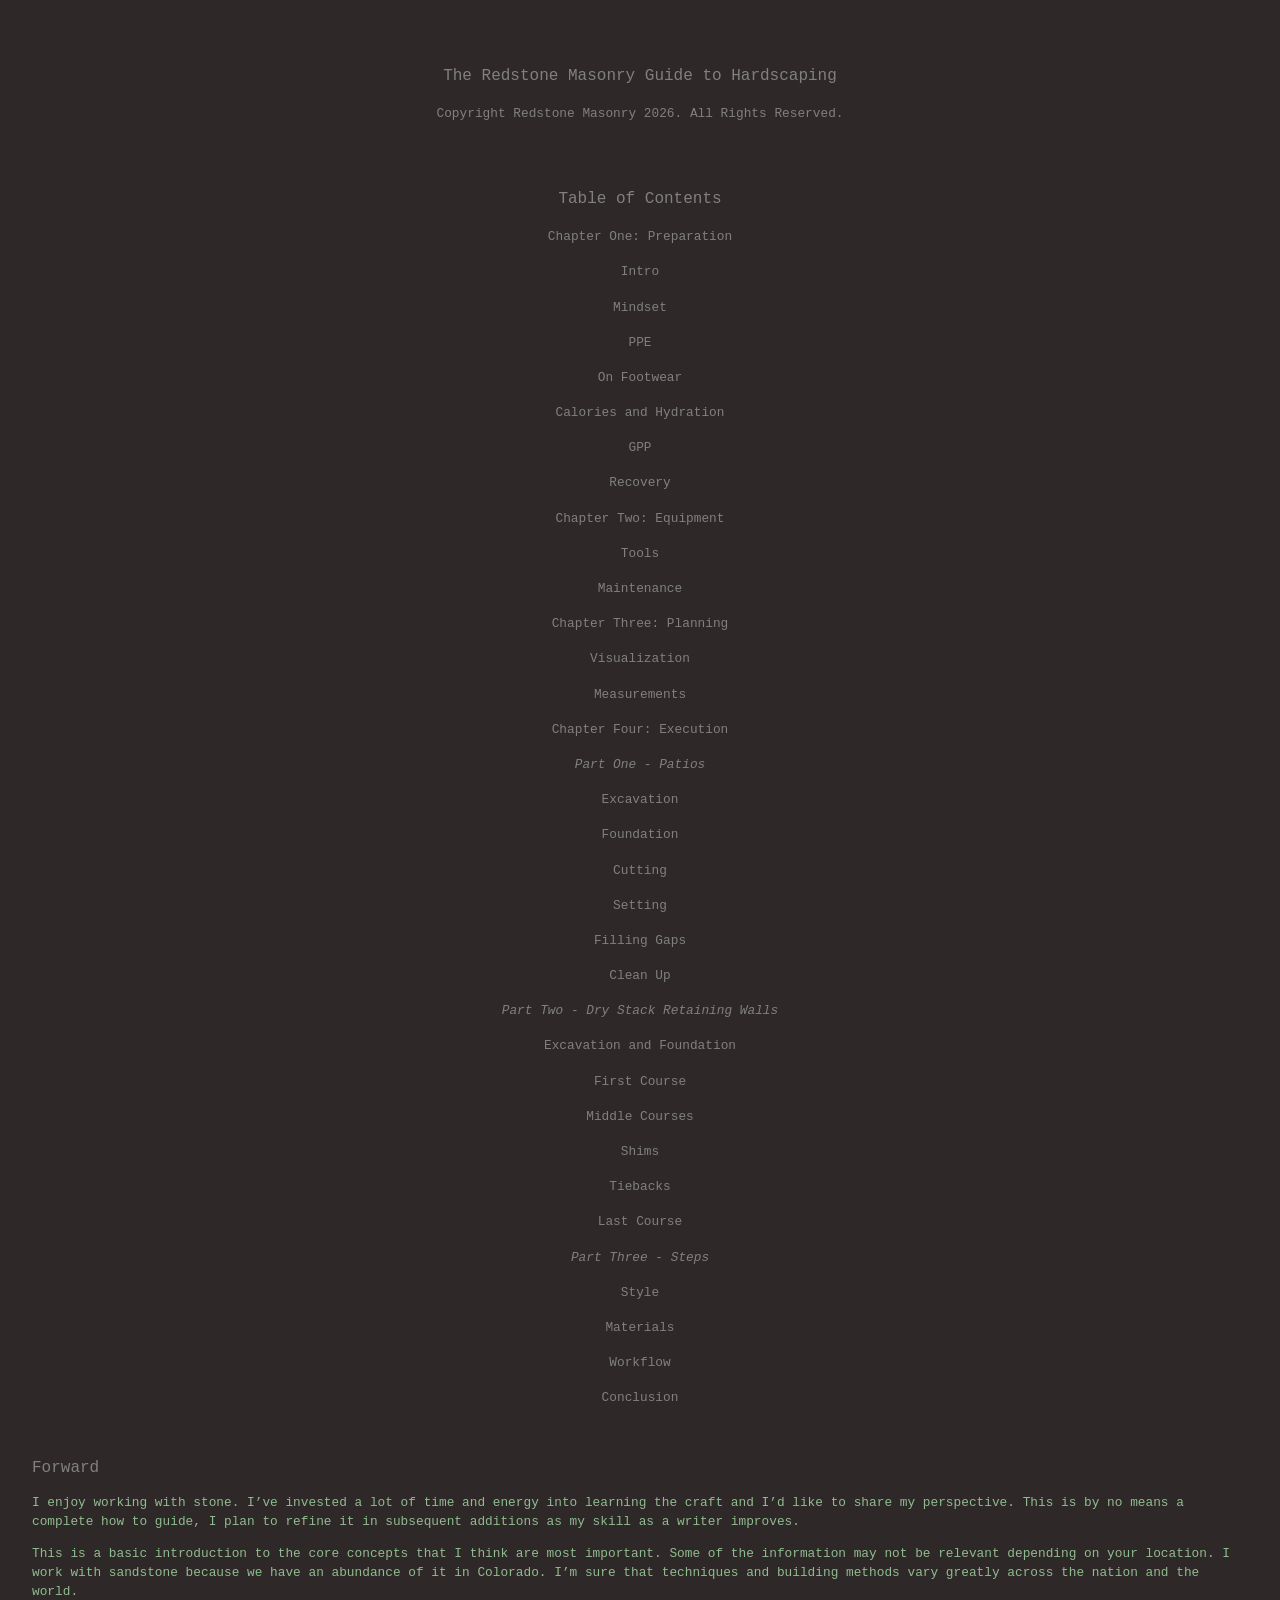
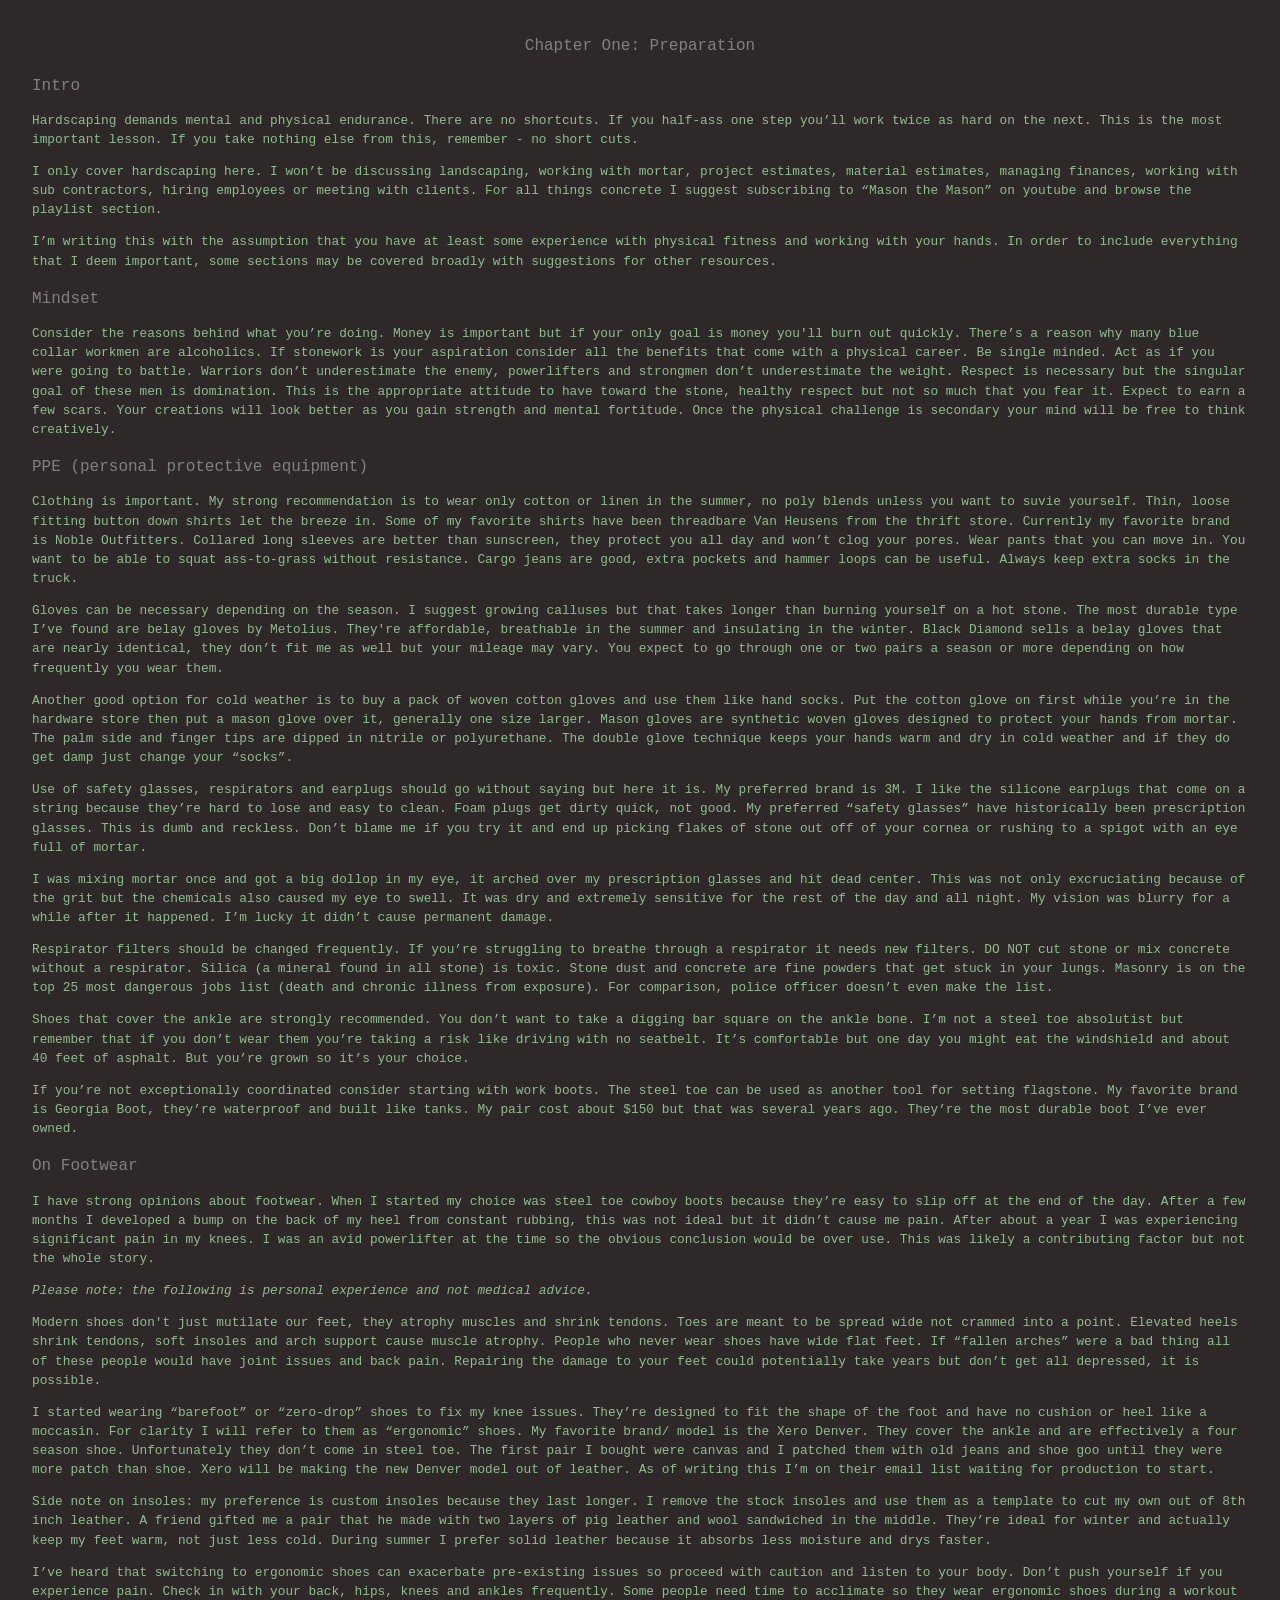
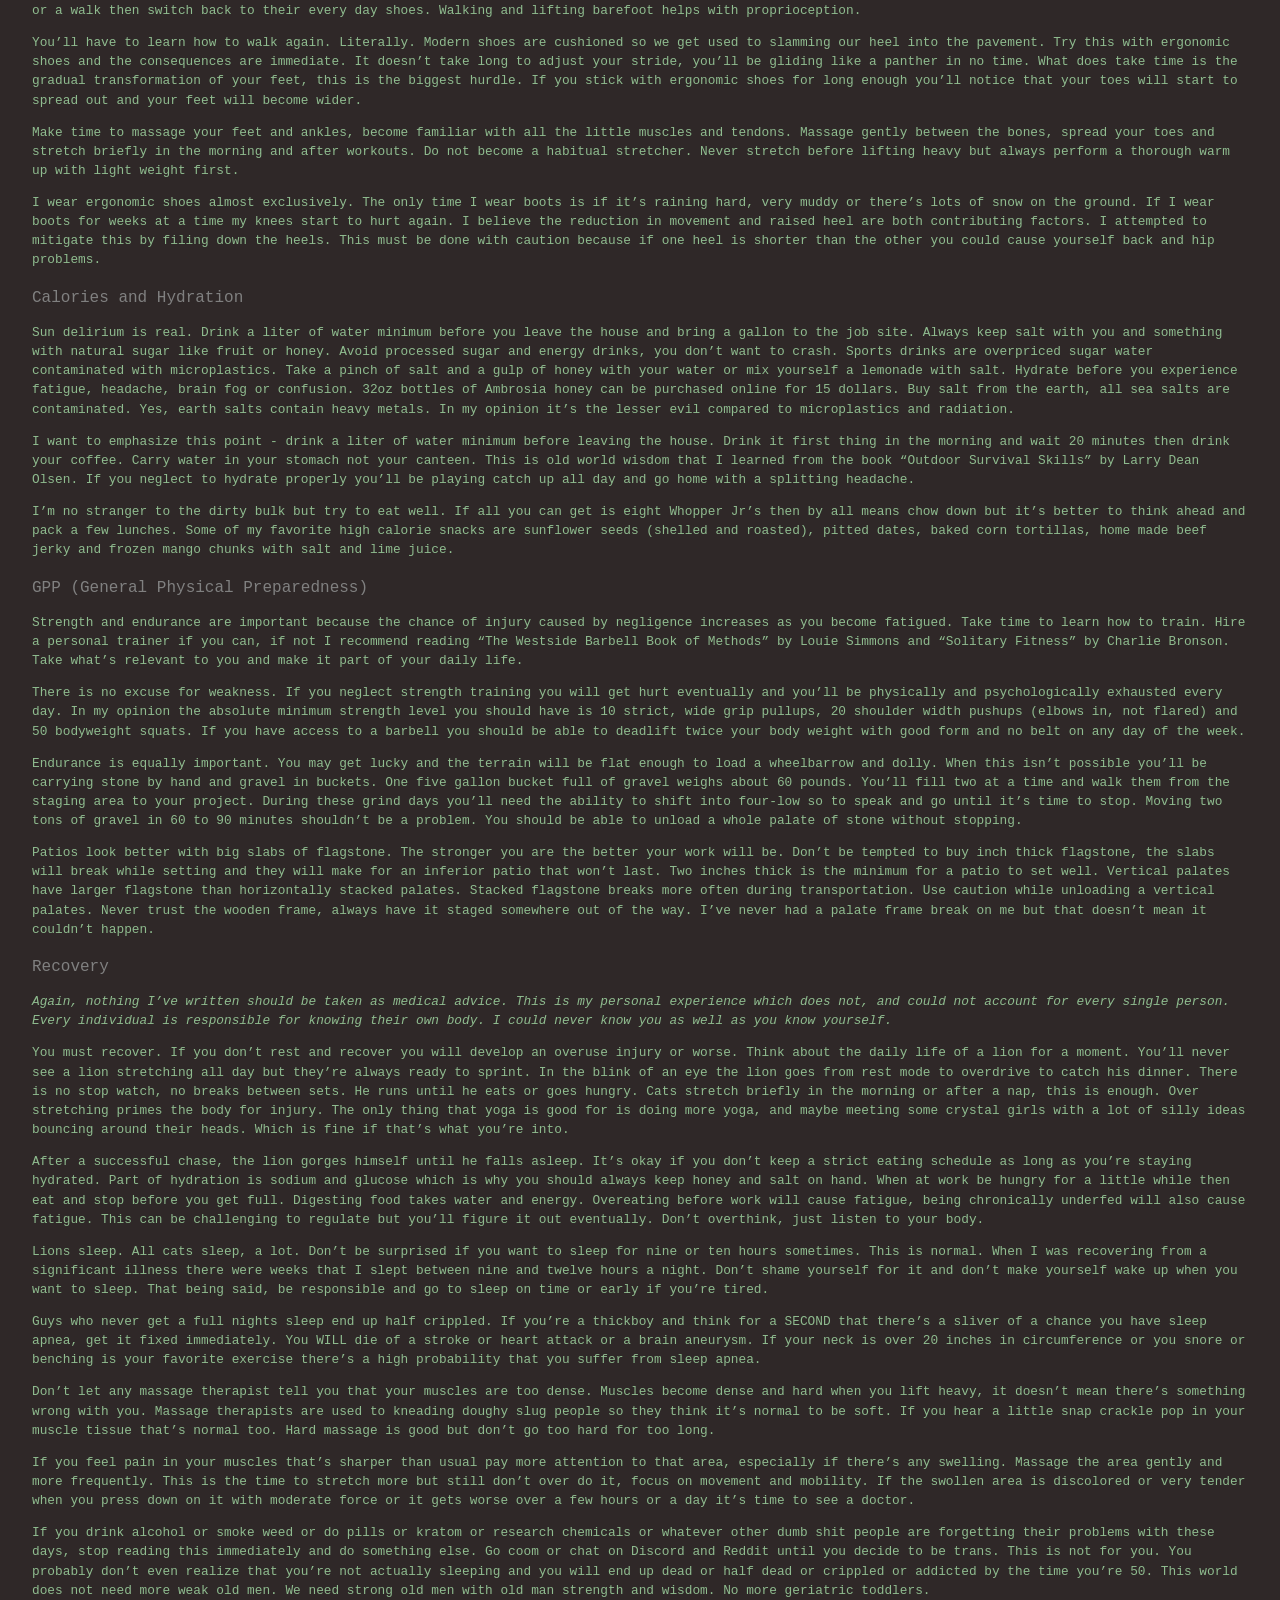
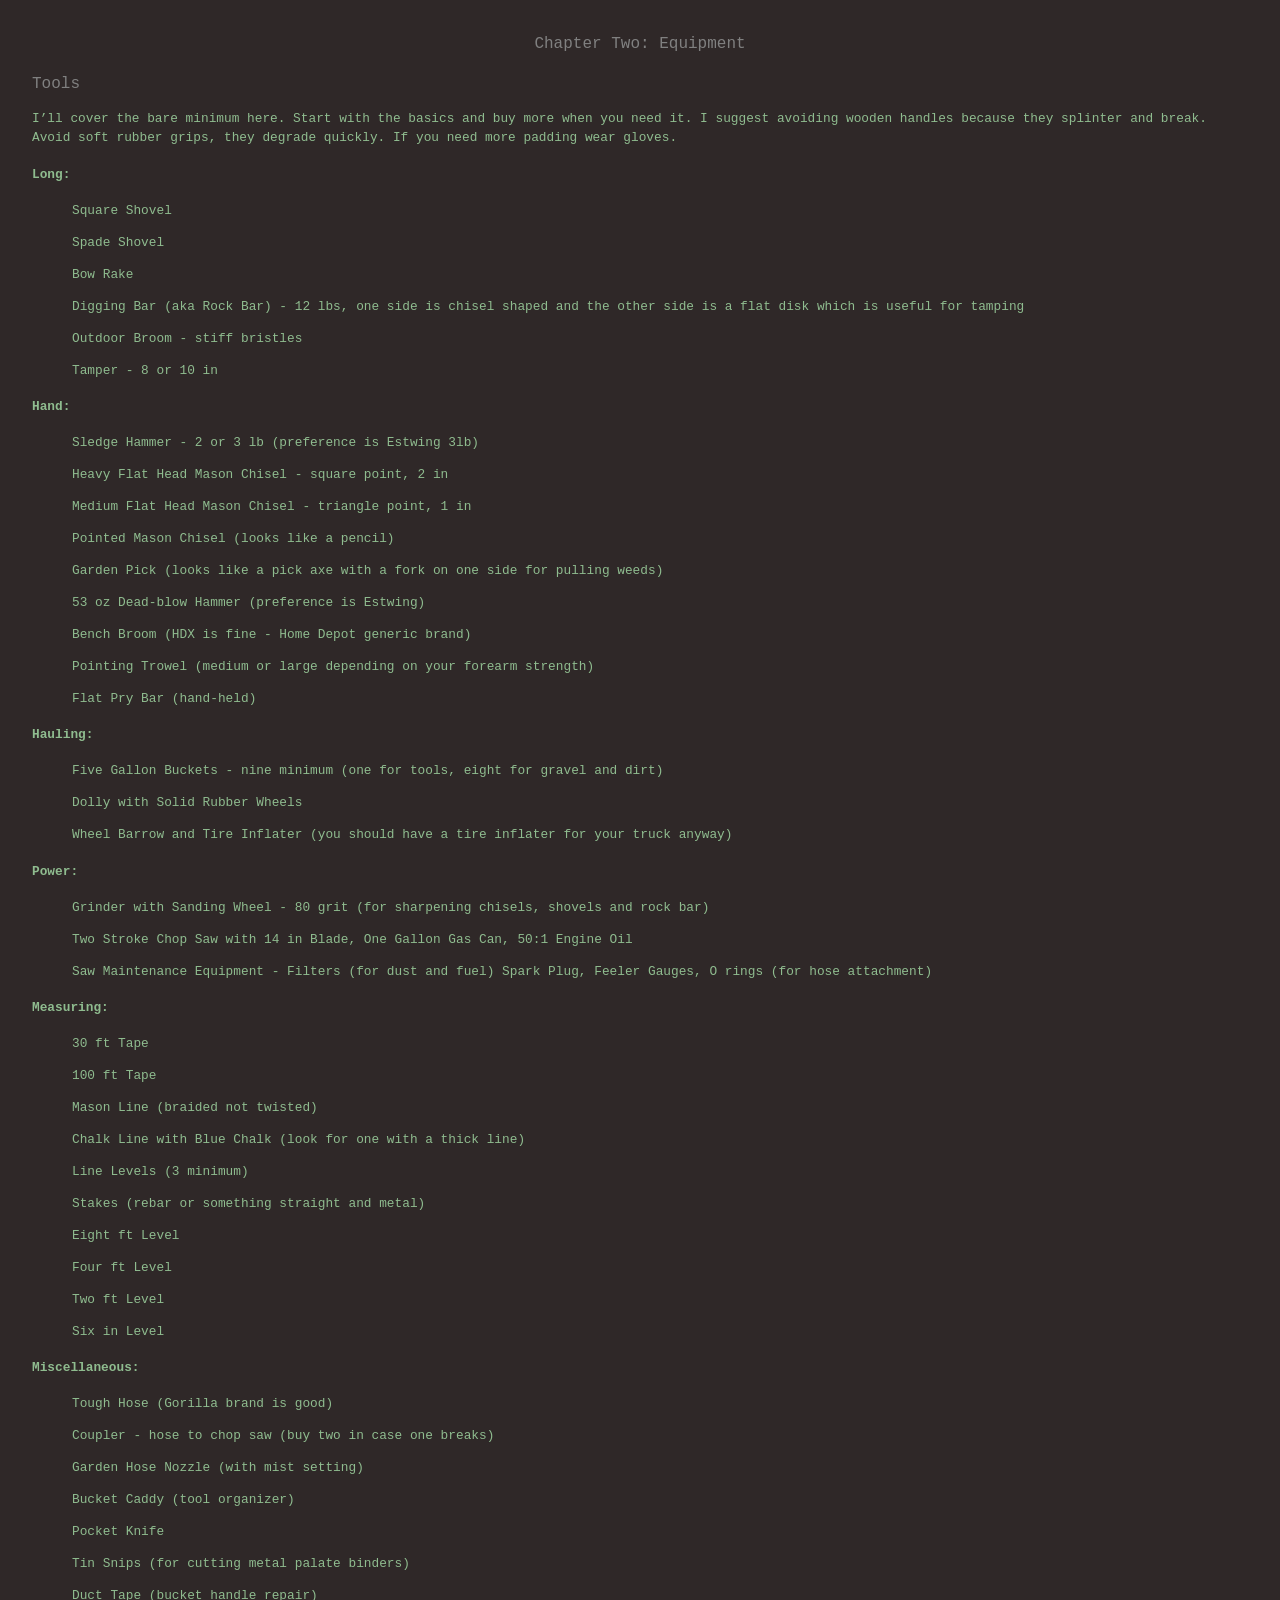
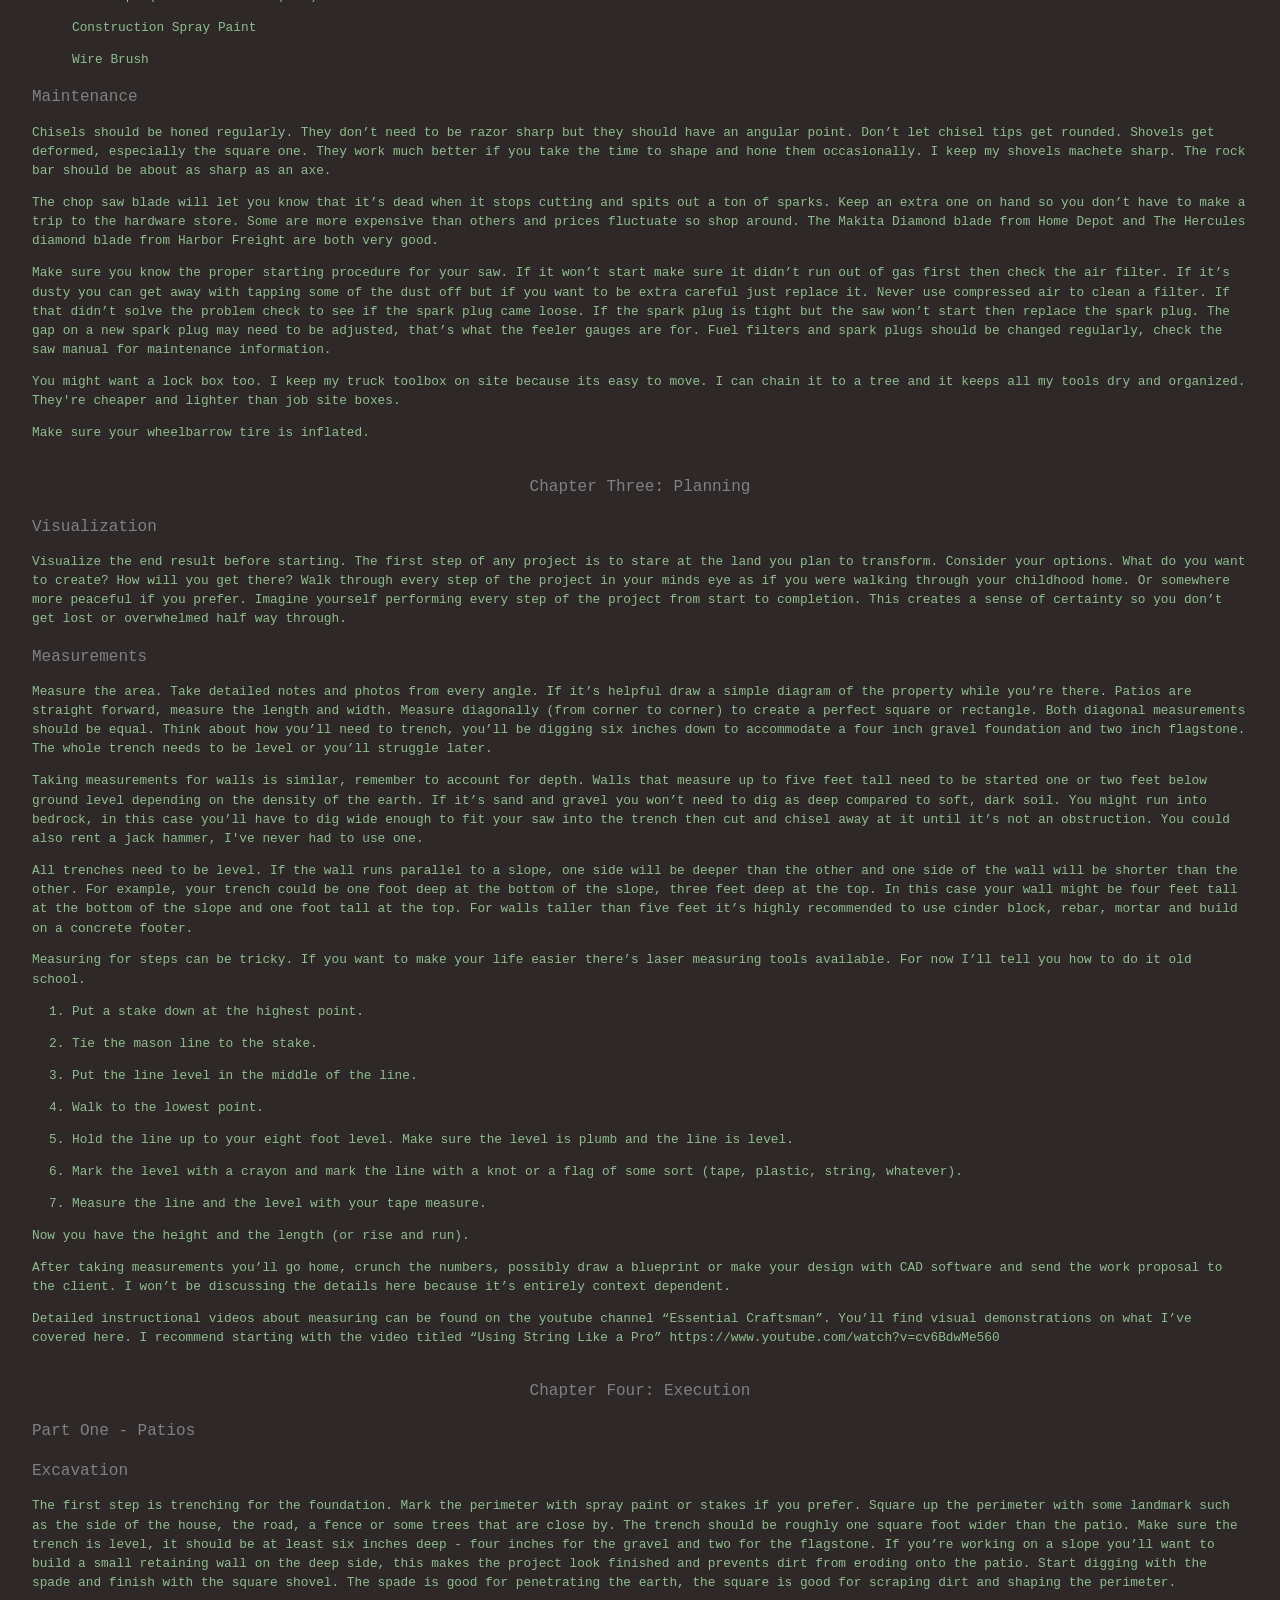
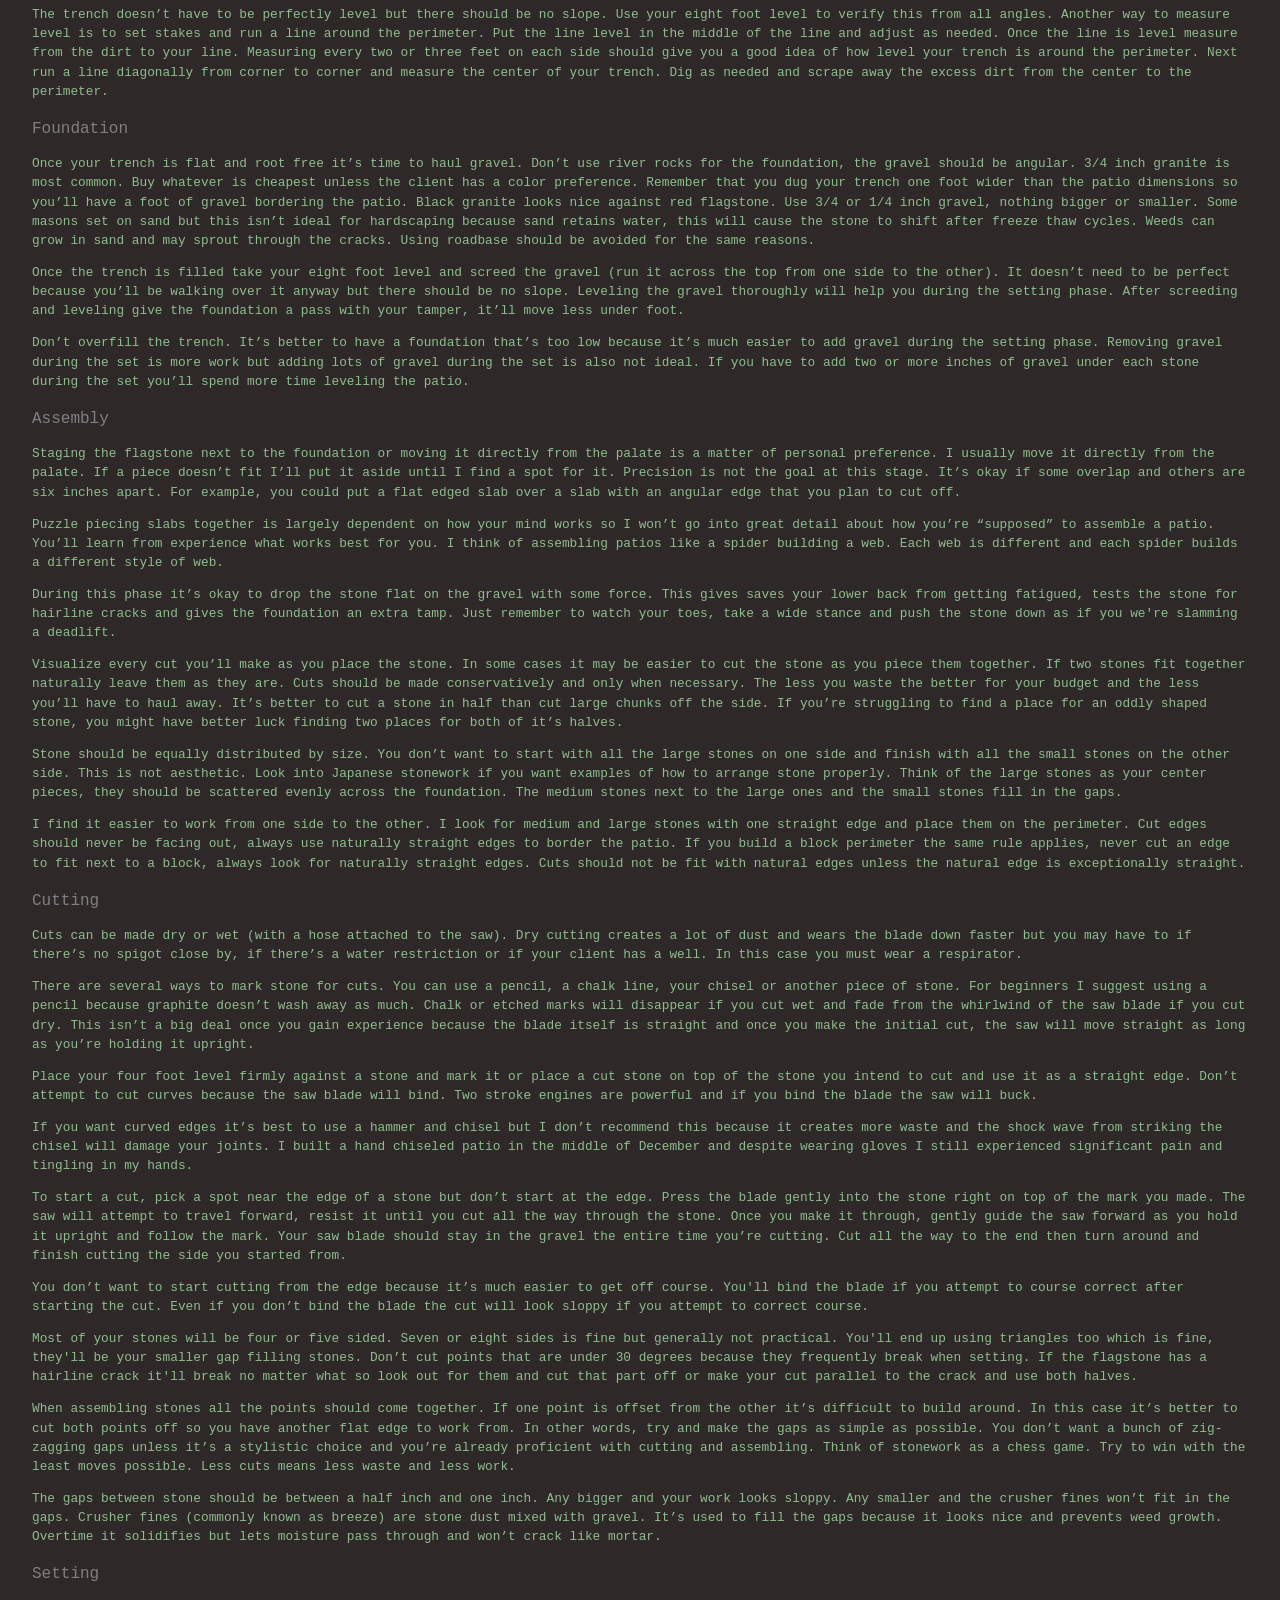
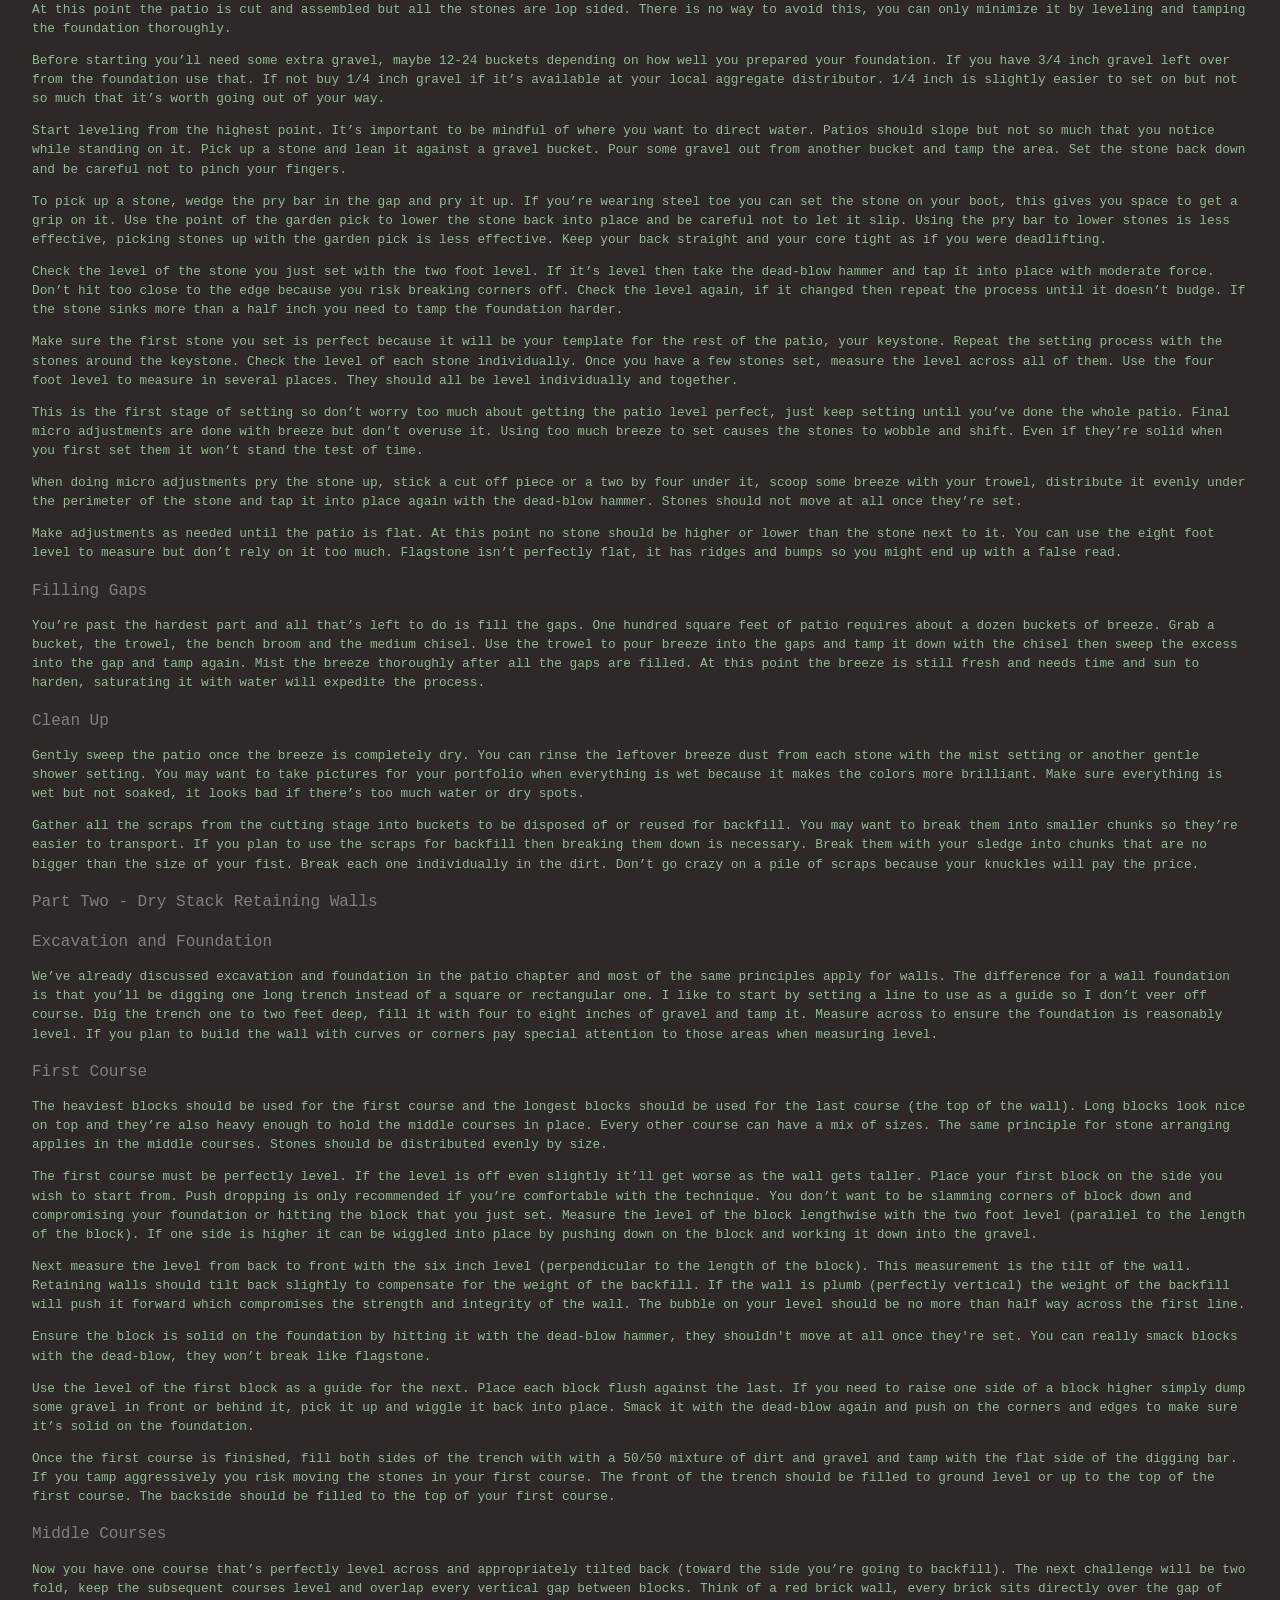
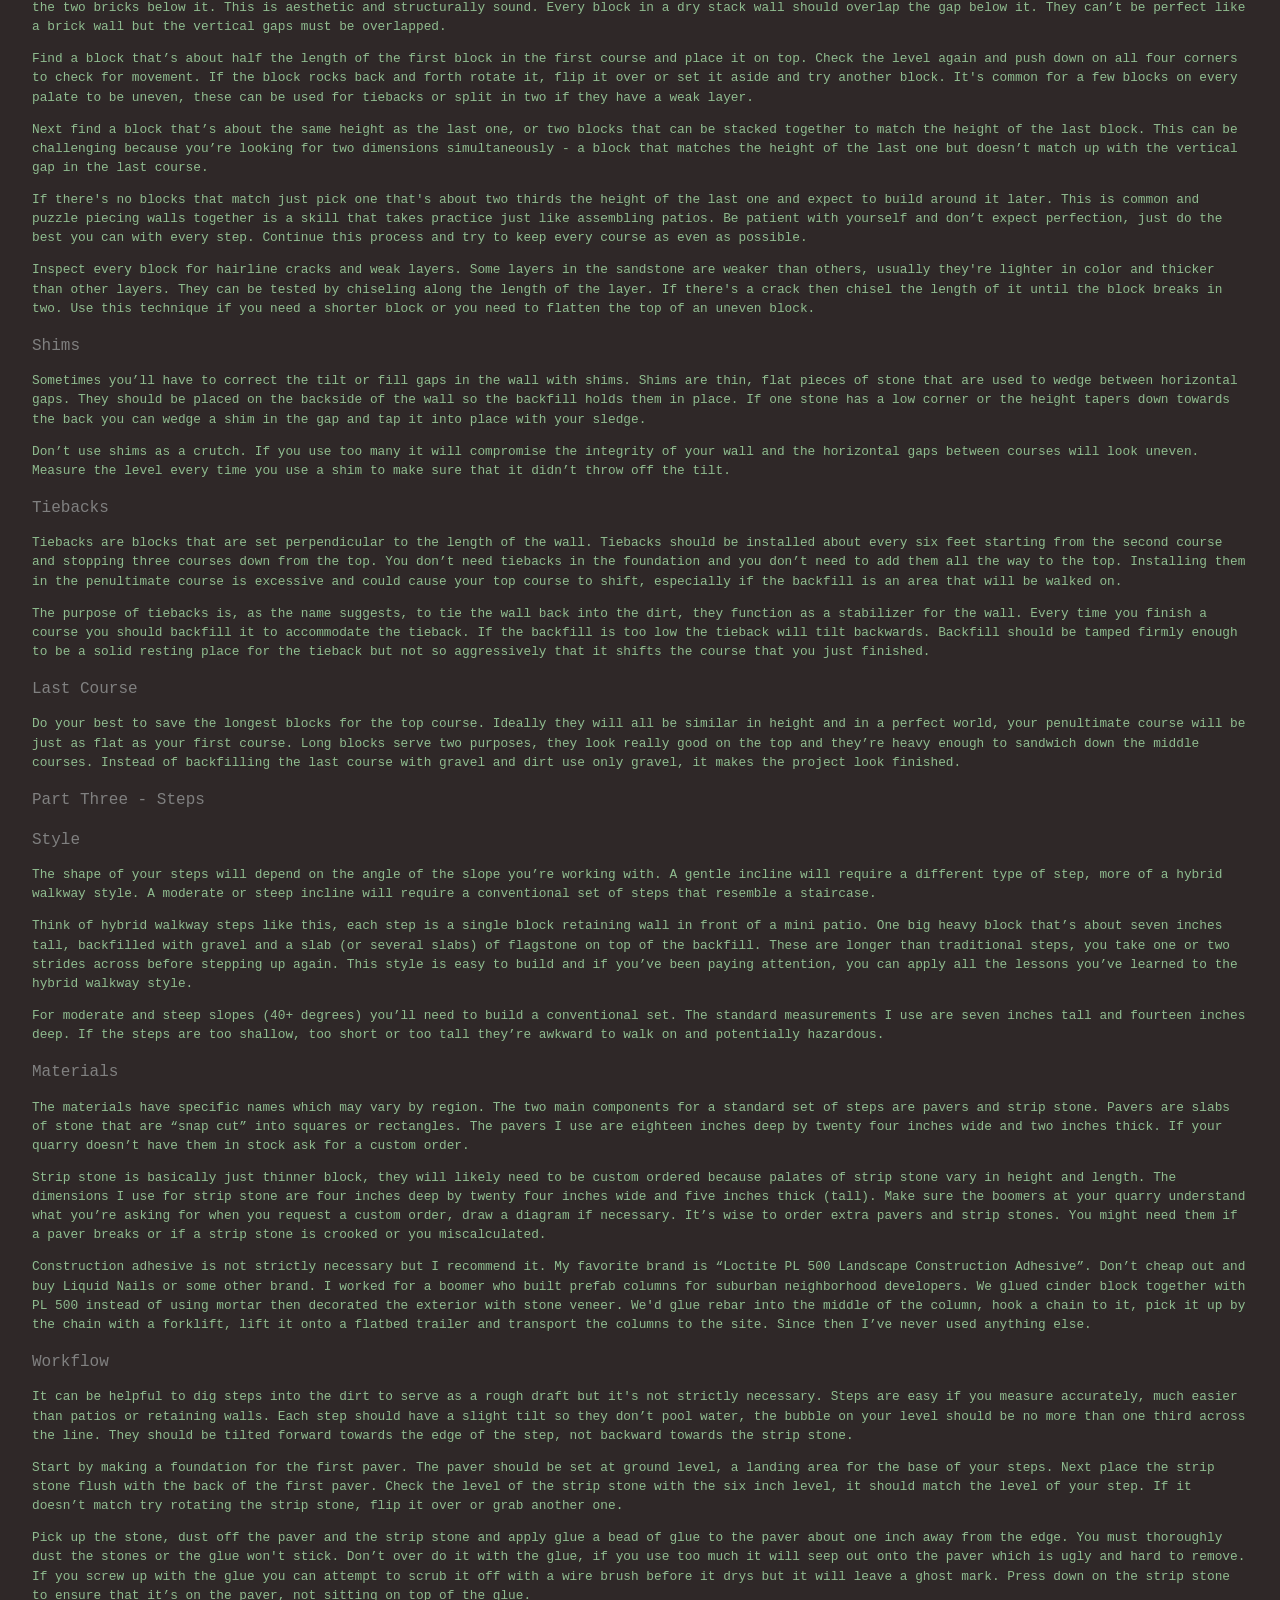
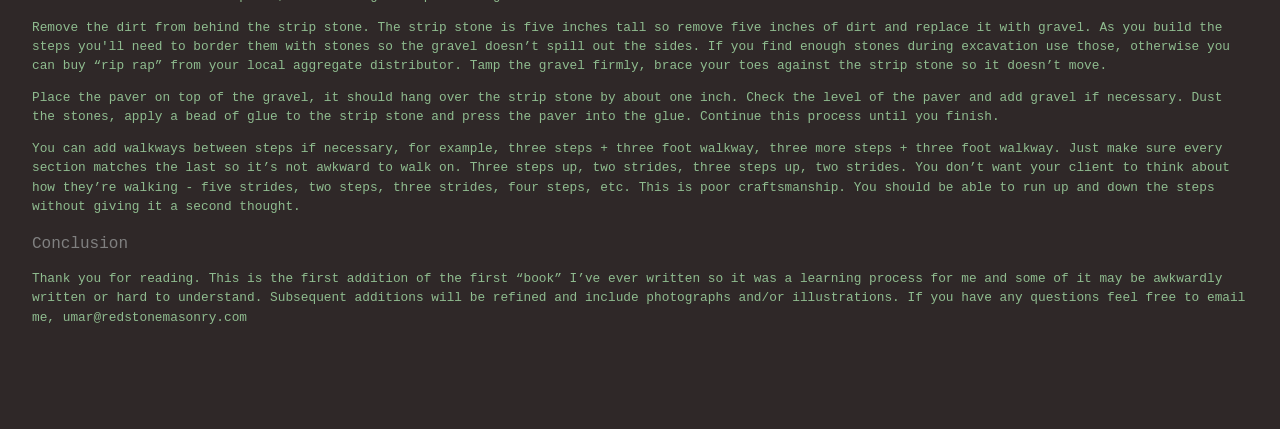
==== commit d6ca62cf: "08/03" ====
--- a/rsm_man.html
+++ b/rsm_man.html
@@ -22,7 +22,7 @@
 <h3>Copyright Redstone Masonry 2026. All Rights Reserved.</h3>
 <br>
 <h1>Table of Contents</h1>
-<a href="#preparation"><h3>Part One: Preparation</h3>
+<a href="#preparation"><h3>Chapter One: Preparation</h3>
 <a href="#intro"><h3>Intro</h3></a>
 <a href="#mindset"><h3>Mindset</h3></a>
 <a href="#ppe"><h3>PPE</h3></a>
@@ -30,28 +30,28 @@
 <a href="#calories-and-hydration"><h3>Calories and Hydration</h3></a>
 <a href="#gpp"><h3>GPP</h3></a>
 <a href="#recovery"><h3>Recovery</h3></a>
-<a href="#equipment"><h3>Part Two: Equipment</h3>
+<a href="#equipment"><h3>Chapter Two: Equipment</h3>
 <a href="#tools"><h3>Tools</h3></a>
 <a href="#maintenance"><h3>Maintenance</h3></a>
-<a href="#planning"><h3>Part Three: Planning</h3>
+<a href="#planning"><h3>Chapter Three: Planning</h3>
 <a href="#visualization"><h3>Visualization</h3></a>
 <a href="#measurements"><h3>Measurements</h3></a>
-<a href="#execution"><h3>Part Four: Execution</h3></a>
-<h3><em>Four One - Patios</em></h3>
+<a href="#execution"><h3>Chapter Four: Execution</h3></a>
+<h3><em>Part One - Patios</em></h3>
 <a href="#excavation"><h3>Excavation</h3></a>
 <a href="#foundation"><h3>Foundation</h3></a>
 <a href="#cutting"><h3>Cutting</h3></a>
 <a href="#setting"><h3>Setting</h3></a>
 <a href="#filling-gaps"><h3>Filling Gaps</h3></a>
 <a href="#clean-up"><h3>Clean Up</h3></a>
-<h3><em>Four Two - Dry Stack Retaining Walls</em></h3>
+<h3><em>Part Two - Dry Stack Retaining Walls</em></h3>
 <a href="#excavation-and-foundation"><h3>Excavation and Foundation</h3></a>
 <a href="#first-course"><h3>First Course</h3></a>
 <a href="#middle-courses"><h3>Middle Courses</h3></a>
 <a href="#shims"><h3>Shims</h3></a>
 <a href="#tiebacks"><h3>Tiebacks</h3></a>
 <a href="#last-course"><h3>Last Course</h3></a>
-<h3><em>Four Three - Steps</em></h3>
+<h3><em>Part Three - Steps</em></h3>
 <a href="#style"><h3>Style</h3></a>
 <a href="#materials"><h3>Materials</h3></a>
 <a href="#workflow"><h3>Workflow</h3></a>
@@ -60,7 +60,7 @@
 <h2 id="forward">Forward</h2>
 <p>I enjoy working with stone. I’ve invested a lot of time and energy into learning the craft and I’d like to share my perspective. This is by no means a complete how to guide, I plan to refine it in subsequent additions as my skill as a writer improves.</p>
 <p>This is a basic introduction to the core concepts that I think are most important. Some of the information may not be relevant depending on your location. I work with sandstone because we have an abundance of it in Colorado. I’m sure that techniques and building methods vary greatly across the nation and the world.</p>
-<h1 id="preparation">Part One: Preparation</h1>
+<h1 id="preparation">Chapter One: Preparation</h1>
 <h2 id="intro">Intro</h2>
 <p>Hardscaping demands mental and physical endurance. There are no shortcuts. If you half-ass one step you’ll work twice as hard on the next. This is the most important lesson. If you take nothing else from this, remember - no short cuts.</p>
 <p> I only cover hardscaping here. I won’t be discussing landscaping, working with mortar, project estimates, material estimates, managing finances, working with sub contractors, hiring employees or meeting with clients. For all things concrete I suggest subscribing to “Mason the Mason” on youtube and browse the playlist section.</p>
@@ -87,34 +87,33 @@
 <p>Make time to massage your feet and ankles, become familiar with all the little muscles and tendons. Massage gently between the bones, spread your toes and stretch briefly in the morning and after workouts. Do not become a habitual stretcher. Never stretch before lifting heavy but always perform a thorough warm up with light weight first.</p>
 <p>I wear ergonomic shoes almost exclusively. The only time I wear boots is if it’s raining hard, very muddy or there’s lots of snow on the ground. If I wear boots for weeks at a time my knees start to hurt again. I believe the reduction in movement and raised heel are both contributing factors. I attempted to mitigate this by filing down the heels. This must be done with caution because if one heel is shorter than the other you could cause yourself back and hip problems.</p>
 <h2 id="calories-and-hydration">Calories and Hydration</h2>
-<p>Sun delirium is real. Drink a liter of water minimum before you leave the house and bring a gallon to the job site. Always keep salt with you and something with natural sugar like fruit or honey. Avoid processed sugar and energy drinks, you don’t want to crash. Sports drinks are overpriced sugar water contaminated with microplastics. Take a pinch of salt and a gulp of honey with your water before you experience significant fatigue, headache or brain fog/ confusion. 32oz bottles of Ambrosia honey can be purchased online for 15 dollars. Buy salt from the earth, all sea salts are contaminated. Yes, earth salts contain heavy metals. In my opinion it’s the lesser evil compared to microplastics and radiation.</p>
-<p>I want to emphasize this point - drink a liter of water minimum before leaving the house. Drink it first thing in the morning, wait 20 minutes, then drink your coffee. Carry water in your stomach not your canteen. I learned this from the book “Outdoor Survival Skills” by Larry Dean Olsen. This is old world wisdom that has been largely forgotten. If you neglect to hydrate properly you’ll be playing catch up all day and go home with a splitting headache.</p>
-<p>I’m no stranger to the dirty bulk but try to eat well. If all you can get is eight Whopper Jr’s then by all means chow down but it’s better to think ahead and pack a few lunches. Some of my favorite high calorie snacks sunflower seeds (roasted, salted and shelled), pitted dates, baked corn tortillas home made beef jerky and frozen mango chunks with salt and lime.</p>
+<p>Sun delirium is real. Drink a liter of water minimum before you leave the house and bring a gallon to the job site. Always keep salt with you and something with natural sugar like fruit or honey. Avoid processed sugar and energy drinks, you don’t want to crash. Sports drinks are overpriced sugar water contaminated with microplastics. Take a pinch of salt and a gulp of honey with your water or mix yourself a lemonade with salt. Hydrate before you experience fatigue, headache, brain fog or confusion. 32oz bottles of Ambrosia honey can be purchased online for 15 dollars. Buy salt from the earth, all sea salts are contaminated. Yes, earth salts contain heavy metals. In my opinion it’s the lesser evil compared to microplastics and radiation.</p>
+<p>I want to emphasize this point - drink a liter of water minimum before leaving the house. Drink it first thing in the morning and wait 20 minutes then drink your coffee. Carry water in your stomach not your canteen. This is old world wisdom that I learned from the book “Outdoor Survival Skills” by Larry Dean Olsen. If you neglect to hydrate properly you’ll be playing catch up all day and go home with a splitting headache.</p>
+<p>I’m no stranger to the dirty bulk but try to eat well. If all you can get is eight Whopper Jr’s then by all means chow down but it’s better to think ahead and pack a few lunches. Some of my favorite high calorie snacks are sunflower seeds (shelled and roasted), pitted dates, baked corn tortillas, home made beef jerky and frozen mango chunks with salt and lime juice.</p>
 <h2 id="gpp">GPP (General Physical Preparedness)</h2>
+<p>Strength and endurance are important because the chance of injury caused by negligence increases as you become fatigued. Take time to learn how to train. Hire a personal trainer if you can, if not I recommend reading “The Westside Barbell Book of Methods” by Louie Simmons and “Solitary Fitness” by Charlie Bronson. Take what’s relevant to you and make it part of your daily life.</p>
 <p>There is no excuse for weakness. If you neglect strength training you will get hurt eventually and you’ll be physically and psychologically exhausted every day. In my opinion the absolute minimum strength level you should have is 10 strict, wide grip pullups, 20 shoulder width pushups (elbows in, not flared) and 50 bodyweight squats. If you have access to a barbell you should be able to deadlift twice your body weight with good form and no belt on any day of the week.</p>
-<p>Endurance is equally important. You may get lucky and the terrain will be flat enough to load a wheelbarrow and dolly. When this isn’t possible you’ll be carrying stone by hand and gravel in buckets. One five gallon bucket full of gravel weighs about 60 pounds. You’ll fill two at a time and walk them from the staging area to your project. During these grind days you’ll need the ability to shift into four-low, so to speak, and go until it’s time to stop. Moving two tons of gravel in 60 to 90 minutes shouldn’t be a problem. You should be able to unload a whole palate of stone without stopping in under 90 minutes.</p>
-<p>Patios look better with big slabs of flagstone. The stronger you are the better your work will be. Don’t be tempted to buy inch thick flagstone, the slabs will break while setting and it will make for an inferior patio that won’t last. Two inches thick is the minimum for a patio to set well, anything thinner will wobble eventually. Vertical palates have larger flagstone than horizontally stacked palates. Stacked flagstone breaks more often during transportation.</p>
-<p>Use caution while unloading a vertical palates. Never trust the wooden frame, always have it staged somewhere out of the way. I’ve never had a palate frame break on me but that doesn’t mean it couldn’t happen. Strength and endurance are important because the chance of injury caused by negligence increases as you become fatigued.</p>
-<p>Take time to learn how to train. Hire a personal trainer if you can, if not I recommend reading “The Westside Barbell Book of Methods” by Louie Simmons and “Solitary Fitness” by Charlie Bronson. Take what’s relevant to you and make it part of your daily life.</p>
+<p>Endurance is equally important. You may get lucky and the terrain will be flat enough to load a wheelbarrow and dolly. When this isn’t possible you’ll be carrying stone by hand and gravel in buckets. One five gallon bucket full of gravel weighs about 60 pounds. You’ll fill two at a time and walk them from the staging area to your project. During these grind days you’ll need the ability to shift into four-low so to speak and go until it’s time to stop. Moving two tons of gravel in 60 to 90 minutes shouldn’t be a problem. You should be able to unload a whole palate of stone without stopping.</p>
+<p>Patios look better with big slabs of flagstone. The stronger you are the better your work will be. Don’t be tempted to buy inch thick flagstone, the slabs will break while setting and they will make for an inferior patio that won’t last. Two inches thick is the minimum for a patio to set well. Vertical palates have larger flagstone than horizontally stacked palates. Stacked flagstone breaks more often during transportation. Use caution while unloading a vertical palates. Never trust the wooden frame, always have it staged somewhere out of the way. I’ve never had a palate frame break on me but that doesn’t mean it couldn’t happen. 
 <h2 id="recovery">Recovery</h2>
 <p><em>Again, nothing I’ve written should be taken as medical advice. This is my personal experience which does not, and could not account for every single person. Every individual is responsible for knowing their own body. I could never know you as well as you know yourself.</em></p>
 <p>You must recover. If you don’t rest and recover you will develop an overuse injury or worse. Think about the daily life of a lion for a moment. You’ll never see a lion stretching all day but they’re always ready to sprint. In the blink of an eye the lion goes from rest mode to overdrive to catch his dinner. There is no stop watch, no breaks between sets. He runs until he eats or goes hungry. Cats stretch briefly in the morning or after a nap, this is enough. Over stretching primes the body for injury. The only thing that yoga is good for is doing more yoga, and maybe meeting some crystal girls with a lot of silly ideas bouncing around their heads. Which is fine if that’s what you’re into.</p>
-<p>After a successful chase, the lion gorges himself until he falls asleep. It’s okay if you don’t keep a strict eating schedule as long as you’re staying hydrated. Part of hydration is sodium and glucose, this is why you should always keep honey and salt on hand. Be hungry for a little while, then eat. When you’re at work stop eating before you get full. Digesting food takes water and energy. Overeating before work will cause fatigue, being chronically underfed will also cause fatigue. This can be challenging to regulate but you’ll figure it out eventually. Don’t overthink, just listen to your body.</p>
+<p>After a successful chase, the lion gorges himself until he falls asleep. It’s okay if you don’t keep a strict eating schedule as long as you’re staying hydrated. Part of hydration is sodium and glucose which is why you should always keep honey and salt on hand. When at work be hungry for a little while then eat and stop before you get full. Digesting food takes water and energy. Overeating before work will cause fatigue, being chronically underfed will also cause fatigue. This can be challenging to regulate but you’ll figure it out eventually. Don’t overthink, just listen to your body.</p>
 <p>Lions sleep. All cats sleep, a lot. Don’t be surprised if you want to sleep for nine or ten hours sometimes. This is normal. When I was recovering from a significant illness there were weeks that I slept between nine and twelve hours a night. Don’t shame yourself for it and don’t make yourself wake up when you want to sleep. That being said, be responsible and go to sleep on time or early if you’re tired.</p>
 <p>Guys who never get a full nights sleep end up half crippled. If you’re a thickboy and think for a SECOND that there’s a sliver of a chance you have sleep apnea, get it fixed immediately. You WILL die of a stroke or heart attack or a brain aneurysm. If your neck is over 20 inches in circumference or you snore or benching is your favorite exercise there’s a high probability that you suffer from sleep apnea.</p>
 <p>Don’t let any massage therapist tell you that your muscles are too dense. Muscles become dense and hard when you lift heavy, it doesn’t mean there’s something wrong with you. Massage therapists are used to kneading doughy slug people so they think it’s normal to be soft. If you hear a little snap crackle pop in your muscle tissue that’s normal too. Hard massage is good but don’t go too hard for too long.</p>
-<p>If you feel pain in your muscles that’s sharper than usual pay more attention to that area, especially if there’s any swelling. Massage the area gently and more frequently. This is the time to stretch more but still don’t over do it, focus on movement and mobility. If the swollen area is discolored, very tender when you press down on it with moderate force or it gets worse over a few hours or a day it’s time to see a doctor.</p>
+<p>If you feel pain in your muscles that’s sharper than usual pay more attention to that area, especially if there’s any swelling. Massage the area gently and more frequently. This is the time to stretch more but still don’t over do it, focus on movement and mobility. If the swollen area is discolored or very tender when you press down on it with moderate force or it gets worse over a few hours or a day it’s time to see a doctor.</p>
 <p>If you drink alcohol or smoke weed or do pills or kratom or research chemicals or whatever other dumb shit people are forgetting their problems with these days, stop reading this immediately and do something else. Go coom or chat on Discord and Reddit until you decide to be trans. This is not for you. You probably don’t even realize that you’re not actually sleeping and you will end up dead or half dead or crippled or addicted by the time you’re 50. This world does not need more weak old men. We need strong old men with old man strength and wisdom. No more geriatric toddlers.</p>
-<h1 id="equipment">Part Two: Equipment</h1>
+<h1 id="equipment">Chapter Two: Equipment</h1>
 <h2 id="tools">Tools</h2>
-<p>I’ll cover the bare minimum here. Start with the basics and buy more if you think it’s necessary. I suggest avoiding wooden handles because they splinter and break. Avoid soft rubber grips, they degrade quickly. If you need more padding wear gloves.</p>
+<p>I’ll cover the bare minimum here. Start with the basics and buy more when you need it. I suggest avoiding wooden handles because they splinter and break. Avoid soft rubber grips, they degrade quickly. If you need more padding wear gloves.</p>
 <h4>Long:</h4>
 <ul>
 <li><p>Square Shovel</p></li>
 <li><p>Spade Shovel</p></li>
 <li><p>Bow Rake</p></li>
 <li><p>Digging Bar (aka Rock Bar) - 12 lbs, one side is chisel shaped and the other side is a flat disk which is useful for tamping</p></li>
-<li><p>Outdoor Broom - stiff bristled, standard or push broom your choice</p></li>
+<li><p>Outdoor Broom - stiff bristles</p></li>
 <li><p>Tamper - 8 or 10 in</p></li>
 </ul>
 <h4>Hand:</h4>
@@ -125,15 +124,15 @@
 <li><p>Pointed Mason Chisel (looks like a pencil)</p></li>
 <li><p>Garden Pick (looks like a pick axe with a fork on one side for pulling weeds)</p></li>
 <li><p>53 oz Dead-blow Hammer (preference is Estwing)</p></li>
-<li><p>Bench Broom (aka handheld brush. HDX is fine - Home Depot generic brand)</p></li>
+<li><p>Bench Broom (HDX is fine - Home Depot generic brand)</p></li>
 <li><p>Pointing Trowel (medium or large depending on your forearm strength)</p></li>
-<li><p>Thin Metal Pry bar</p></li>
+<li><p>Flat Pry Bar (hand-held)</p></li>
 </ul>
 <h4>Hauling:</h4>
 <ul>
 <li><p>Five Gallon Buckets - nine minimum (one for tools, eight for gravel and dirt)</p></li>
 <li><p>Dolly with Solid Rubber Wheels</p></li>
-<li><p>Wheel Barrow and Tire Inflater (you should have one for your truck anyway)</p></li>
+<li><p>Wheel Barrow and Tire Inflater (you should have a tire inflater for your truck anyway)</p></li>
 </ul>
 <h4>Power:</h4>
 <ul>
@@ -167,113 +166,113 @@
 <li><p>Wire Brush</p></li>
 </ul>
 <h2 id="maintenance">Maintenance</h2>
-<p>Chisels should be honed regularly. They don’t need to be razor sharp but they should have an angular point. Don’t let the tips get rounded. Shovels get deformed, especially the square one. They work much better if you take the time to shape and hone them occasionally. I keep my shovels machete sharp. The rock bar should be about as sharp as an axe.</p>
-<p>The chop saw blade will let you know that it’s dead when it stops cutting and spits out a ton of sparks. Keep an extra one on hand so you don’t have to make a trip to the hardware store. Some are more expensive than others, prices fluctuate so shop around. The Makita Diamond blade from Home Depot and The Hercules diamond blade from Harbor Freight are both very good.</p>
-<p>Make sure you know the proper starting procedure for your saw. If it won’t start make sure you didn’t run out of gas first then check the air filter. If it’s dusty you can get away with tapping some of the dust off but if you want to be extra careful just replace it. Never use compressed air to clean a filter. If that didn’t solve the problem check to see if the spark plug came loose. If the spark plug is tight but the saw won’t start then replace the spark plug. The gap on a new spark plug may need to be adjusted, that’s what the feeler gauges are for. Fuel filters and spark plugs should be changed regularly, check the saw manual for maintenance information.</p>
-<p>You might want a lock box too. I keep my truck toolbox on site because its easy to move. I can chain it to a tree and it keeps all my tools dry and organized. They are cheaper and lighter than job site boxes.</p>
+<p>Chisels should be honed regularly. They don’t need to be razor sharp but they should have an angular point. Don’t let chisel tips get rounded. Shovels get deformed, especially the square one. They work much better if you take the time to shape and hone them occasionally. I keep my shovels machete sharp. The rock bar should be about as sharp as an axe.</p>
+<p>The chop saw blade will let you know that it’s dead when it stops cutting and spits out a ton of sparks. Keep an extra one on hand so you don’t have to make a trip to the hardware store. Some are more expensive than others and prices fluctuate so shop around. The Makita Diamond blade from Home Depot and The Hercules diamond blade from Harbor Freight are both very good.</p>
+<p>Make sure you know the proper starting procedure for your saw. If it won’t start make sure it didn’t run out of gas first then check the air filter. If it’s dusty you can get away with tapping some of the dust off but if you want to be extra careful just replace it. Never use compressed air to clean a filter. If that didn’t solve the problem check to see if the spark plug came loose. If the spark plug is tight but the saw won’t start then replace the spark plug. The gap on a new spark plug may need to be adjusted, that’s what the feeler gauges are for. Fuel filters and spark plugs should be changed regularly, check the saw manual for maintenance information.</p>
+<p>You might want a lock box too. I keep my truck toolbox on site because its easy to move. I can chain it to a tree and it keeps all my tools dry and organized. They're cheaper and lighter than job site boxes.</p>
 <p>Make sure your wheelbarrow tire is inflated.</p>
-<h1 id="planning">Part Three: Planning</h1>
+<h1 id="planning">Chapter Three: Planning</h1>
 <h2 id="visualization">Visualization</h2>
-<p>Visualize the end result before starting. The first step of any project is to stare at the land you plan to transform. Consider your options. What do you want to create? How will you get there? Walk through every step of the project in your minds eye as if you were walking through your childhood home. Or somewhere more peaceful if you prefer, a place that you know well. Imagine yourself performing every step of the project from start to completion. This creates a sense of certainty so that you don’t get lost or overwhelmed half way through.</p>
+<p>Visualize the end result before starting. The first step of any project is to stare at the land you plan to transform. Consider your options. What do you want to create? How will you get there? Walk through every step of the project in your minds eye as if you were walking through your childhood home. Or somewhere more peaceful if you prefer. Imagine yourself performing every step of the project from start to completion. This creates a sense of certainty so you don’t get lost or overwhelmed half way through.</p>
 <h2 id="measurements">Measurements</h2>
-<p>Next measure the area, take detailed notes and photos from every angle. If it’s helpful draw a simple diagram of the property while you’re there. Patios are pretty straight forward, measure the length and width. Measure diagonally (from corner to corner) to create a perfect square or rectangle. Both diagonal measurements should be equal. Think about how you’ll need to trench, you’ll be digging six inches down to accommodate a four inch gravel foundation and two inch flagstone. The whole trench needs to be level or you’ll struggle later.</p>
-<p>Taking measurements for walls is similar, remember to account for depth. Walls that measure up to five feet tall need to be started one or two feet below ground level depending on the quality of the soil. If it’s sand and gravel you won’t need to dig as deep compared to soft, dark soil. You might run into bedrock, in this case you’ll have to dig wide enough to fit your saw into the trench then cut and chisel away at it until it’s not an obstruction.</p>
-<p>All trenches need to be level. If the wall runs parallel to a slope, one side will be deeper than the other and one side of your wall will be shorter than the other. For example, your trench could be one foot deep at the bottom of the slope, three feet deep at the top. In this case your wall might be four feet tall at the bottom of the slope and one foot tall at the top. For walls taller than five feet it’s highly recommended to use cinder block, rebar, mortar and build on a concrete footer.</p>
+<p>Measure the area. Take detailed notes and photos from every angle. If it’s helpful draw a simple diagram of the property while you’re there. Patios are straight forward, measure the length and width. Measure diagonally (from corner to corner) to create a perfect square or rectangle. Both diagonal measurements should be equal. Think about how you’ll need to trench, you’ll be digging six inches down to accommodate a four inch gravel foundation and two inch flagstone. The whole trench needs to be level or you’ll struggle later.</p>
+<p>Taking measurements for walls is similar, remember to account for depth. Walls that measure up to five feet tall need to be started one or two feet below ground level depending on the density of the earth. If it’s sand and gravel you won’t need to dig as deep compared to soft, dark soil. You might run into bedrock, in this case you’ll have to dig wide enough to fit your saw into the trench then cut and chisel away at it until it’s not an obstruction. You could also rent a jack hammer, I've never had to use one.</p>
+<p>All trenches need to be level. If the wall runs parallel to a slope, one side will be deeper than the other and one side of the wall will be shorter than the other. For example, your trench could be one foot deep at the bottom of the slope, three feet deep at the top. In this case your wall might be four feet tall at the bottom of the slope and one foot tall at the top. For walls taller than five feet it’s highly recommended to use cinder block, rebar, mortar and build on a concrete footer.</p>
 <p>Measuring for steps can be tricky. If you want to make your life easier there’s laser measuring tools available. For now I’ll tell you how to do it old school.</p>
 <ol type="1">
 <li><p>Put a stake down at the highest point.</p></li>
 <li><p>Tie the mason line to the stake.</p></li>
 <li><p>Put the line level in the middle of the line.</p></li>
 <li><p>Walk to the lowest point.</p></li>
-<li><p>Hold the line up to your eight foot level. Make sure the level is plum and the line is level.</p></li>
+<li><p>Hold the line up to your eight foot level. Make sure the level is plumb and the line is level.</p></li>
 <li><p>Mark the level with a crayon and mark the line with a knot or a flag of some sort (tape, plastic, string, whatever).</p></li>
 <li><p>Measure the line and the level with your tape measure.</p></li>
 </ol>
-<p>Now you have the height and the length (or rise and run). This technique can also be applied to terraces.</p>
+<p>Now you have the height and the length (or rise and run).</p>
 <p>After taking measurements you’ll go home, crunch the numbers, possibly draw a blueprint or make your design with CAD software and send the work proposal to the client. I won’t be discussing the details here because it’s entirely context dependent.</p>
 <p>Detailed instructional videos about measuring can be found on the youtube channel “Essential Craftsman”. You’ll find visual demonstrations on what I’ve covered here. I recommend starting with the video titled “Using String Like a Pro” https://www.youtube.com/watch?v=cv6BdwMe560</p>
-<h1 id="execution">Part Four: Execution</h1>
-<h2>Four One - Patios</h2>
+<h1 id="execution">Chapter Four: Execution</h1>
+<h2>Part One - Patios</h2>
 <h2 id="excavation">Excavation</h2>
 <p>The first step is trenching for the foundation. Mark the perimeter with spray paint or stakes if you prefer. Square up the perimeter with some landmark such as the side of the house, the road, a fence or some trees that are close by. The trench should be roughly one square foot wider than the patio. Make sure the trench is level, it should be at least six inches deep - four inches for the gravel and two for the flagstone. If you’re working on a slope you’ll want to build a small retaining wall on the deep side, this makes the project look finished and prevents dirt from eroding onto the patio. Start digging with the spade and finish with the square shovel. The spade is good for penetrating the earth, the square is good for scraping dirt and shaping the perimeter.</p>
-<p>The trench doesn’t have to be perfectly level but there should be no slope. Use your eight foot level to verify this from all angles. Another way to measure level is to set stakes and run a line around the perimeter. Put the line level in the middle of the line and adjust as needed. Once the line is level measure from the dirt to your line on each side. Measuring every two or three feet on each side should give you a good idea of how level your trench is around the perimeter. Next run a line diagonally from corner to corner and measure the center of your trench. Dig as needed and scrape away the excess dirt from the center to the perimeter.</p>
+<p>The trench doesn’t have to be perfectly level but there should be no slope. Use your eight foot level to verify this from all angles. Another way to measure level is to set stakes and run a line around the perimeter. Put the line level in the middle of the line and adjust as needed. Once the line is level measure from the dirt to your line. Measuring every two or three feet on each side should give you a good idea of how level your trench is around the perimeter. Next run a line diagonally from corner to corner and measure the center of your trench. Dig as needed and scrape away the excess dirt from the center to the perimeter.</p>
 <h2 id="foundation">Foundation</h2>
-<p>Once your trench is flat and root free it’s time to haul gravel. Don’t use river rocks for the foundation, the gravel should be angular. 3/4 inch granite is most common. Buy whatever is cheapest unless the client has a color preference. Remember that you dug your trench one foot wider than the patio dimensions so you’ll have a foot of gravel bordering the patio. Black granite looks nice against red flagstone. Use 3/4 or 1/4 inch gravel, nothing bigger or smaller. Some masons set on sand but this isn’t ideal for hardscaping because sand retains water. This causes the stones shift after freeze thaw cycles. Weeds can grow in sand and may sprout through the cracks.</p>
+<p>Once your trench is flat and root free it’s time to haul gravel. Don’t use river rocks for the foundation, the gravel should be angular. 3/4 inch granite is most common. Buy whatever is cheapest unless the client has a color preference. Remember that you dug your trench one foot wider than the patio dimensions so you’ll have a foot of gravel bordering the patio. Black granite looks nice against red flagstone. Use 3/4 or 1/4 inch gravel, nothing bigger or smaller. Some masons set on sand but this isn’t ideal for hardscaping because sand retains water, this will cause the stone to shift after freeze thaw cycles. Weeds can grow in sand and may sprout through the cracks. Using roadbase should be avoided for the same reasons.</p>
 <p>Once the trench is filled take your eight foot level and screed the gravel (run it across the top from one side to the other). It doesn’t need to be perfect because you’ll be walking over it anyway but there should be no slope. Leveling the gravel thoroughly will help you during the setting phase. After screeding and leveling give the foundation a pass with your tamper, it’ll move less under foot.</p>
 <p>Don’t overfill the trench. It’s better to have a foundation that’s too low because it’s much easier to add gravel during the setting phase. Removing gravel during the set is more work but adding lots of gravel during the set is also not ideal. If you have to add two or more inches of gravel under each stone during the set you’ll spend more time leveling the patio.</p>
 <h2 id="assembly">Assembly</h2>
-<p>It’s up to you if you want to stage the flagstone next to the foundation or move it directly from the palate piece by piece. I usually move it directly from the palate. If a piece doesn’t fit I’ll put it aside until I find a spot for it. Precision is not the goal at this stage. It’s okay if some overlap and others are six inches apart. For example, you could put a flat edged slab over a slab with an angular edge that you plan to cut off.</p>
+<p>Staging the flagstone next to the foundation or moving it directly from the palate is a matter of personal preference. I usually move it directly from the palate. If a piece doesn’t fit I’ll put it aside until I find a spot for it. Precision is not the goal at this stage. It’s okay if some overlap and others are six inches apart. For example, you could put a flat edged slab over a slab with an angular edge that you plan to cut off.</p>
 <p>Puzzle piecing slabs together is largely dependent on how your mind works so I won’t go into great detail about how you’re “supposed” to assemble a patio. You’ll learn from experience what works best for you. I think of assembling patios like a spider building a web. Each web is different and each spider builds a different style of web.</p>
-<p>During this phase it’s okay to drop the stone flat on to the gravel with some force. This gives the foundation an extra tamp, saves your lower back from getting fatigued and tests the stone for hairline cracks. Just remember to watch your toes, take a wide stance and push the stone down as you drop it like you’re slamming a deadlift.</p>
-<p>Visualize every cut you’ll make as you lay the stone. If it’s easier for you, cut stone as you piece it together. If two stones fit together naturally leave them as they are. Cuts should be made conservatively and only when necessary. The less you waste the better for your budget and the less you’ll have to haul away. It’s better to cut a stone in half than cut large chunks off the side. If you’re struggling to find a place for a large oddly shaped stone, you might have better luck finding two places for both of it’s halves.</p>
-<p>As a general rule stones should be equally distributed by size. In other words, you don’t want to start with all the large stones on one side and finish with all the small stones on the other side. This is not aesthetic. Look into Japanese stonework if you want examples of how to arrange stone properly. Think of the large stones as your center pieces, they should be scattered evenly across the foundation. The medium stones next to the large ones and the small stones fill in the gaps.</p>
+<p>During this phase it’s okay to drop the stone flat on the gravel with some force. This gives saves your lower back from getting fatigued, tests the stone for hairline cracks and gives the foundation an extra tamp. Just remember to watch your toes, take a wide stance and push the stone down as if you we're slamming a deadlift.</p>
+<p>Visualize every cut you’ll make as you place the stone. In some cases it may be easier to cut the stone as you piece them together. If two stones fit together naturally leave them as they are. Cuts should be made conservatively and only when necessary. The less you waste the better for your budget and the less you’ll have to haul away. It’s better to cut a stone in half than cut large chunks off the side. If you’re struggling to find a place for an oddly shaped stone, you might have better luck finding two places for both of it’s halves.</p>
+<p>Stone should be equally distributed by size. You don’t want to start with all the large stones on one side and finish with all the small stones on the other side. This is not aesthetic. Look into Japanese stonework if you want examples of how to arrange stone properly. Think of the large stones as your center pieces, they should be scattered evenly across the foundation. The medium stones next to the large ones and the small stones fill in the gaps.</p>
 <p>I find it easier to work from one side to the other. I look for medium and large stones with one straight edge and place them on the perimeter. Cut edges should never be facing out, always use naturally straight edges to border the patio. If you build a block perimeter the same rule applies, never cut an edge to fit next to a block, always look for naturally straight edges. Cuts should not be fit with natural edges unless the natural edge is exceptionally straight.</p>
 <h2 id="cutting">Cutting</h2>
 <p>Cuts can be made dry or wet (with a hose attached to the saw). Dry cutting creates a lot of dust and wears the blade down faster but you may have to if there’s no spigot close by, if there’s a water restriction or if your client has a well. In this case you must wear a respirator.</p>
 <p>There are several ways to mark stone for cuts. You can use a pencil, a chalk line, your chisel or another piece of stone. For beginners I suggest using a pencil because graphite doesn’t wash away as much. Chalk or etched marks will disappear if you cut wet and fade from the whirlwind of the saw blade if you cut dry. This isn’t a big deal once you gain experience because the blade itself is straight and once you make the initial cut, the saw will move straight as long as you’re holding it upright.</p>
-<p>Place your four foot level firmly against a stone and mark it, or place a cut stone on top of the stone you intend to cut and use it as a straight edge. Don’t attempt to cut curves because the saw blade will bind. Two stroke engines are powerful and if you bind the blade the saw will buck.</p>
-<p>If you want curved edges it’s best to use a hammer and chisel but I don’t recommend this because it creates more waste and the shock wave from striking the chisel will cause damage to your joints. I built a hand chiseled patio in the middle of December and despite wearing gloves I still experienced significant pain and tingling in my hands.</p>
+<p>Place your four foot level firmly against a stone and mark it or place a cut stone on top of the stone you intend to cut and use it as a straight edge. Don’t attempt to cut curves because the saw blade will bind. Two stroke engines are powerful and if you bind the blade the saw will buck.</p>
+<p>If you want curved edges it’s best to use a hammer and chisel but I don’t recommend this because it creates more waste and the shock wave from striking the chisel will damage your joints. I built a hand chiseled patio in the middle of December and despite wearing gloves I still experienced significant pain and tingling in my hands.</p>
 <p>To start a cut, pick a spot near the edge of a stone but don’t start at the edge. Press the blade gently into the stone right on top of the mark you made. The saw will attempt to travel forward, resist it until you cut all the way through the stone. Once you make it through, gently guide the saw forward as you hold it upright and follow the mark. Your saw blade should stay in the gravel the entire time you’re cutting. Cut all the way to the end then turn around and finish cutting the side you started from.</p>
-<p>You don’t want to start cutting from the edge because it’s much easier to get off course. You will most likely bind the blade if you attempt to course correct after starting the cut. Even if you don’t bind the blade the cut will look sloppy if you attempt to correct course.</p>
-<p>Most of your stones will be four or five sided. Seven or eight sides is fine but generally not practical. You will end up using triangles too which is okay, triangles will be your smaller gap filling stones. Don’t cut points that are under 30 degrees because they frequently break when setting. If the flagstone has a hairline crack it will break no matter what so look out for them and cut that part off or make your cut parallel to the crack and use both halves.</p>
+<p>You don’t want to start cutting from the edge because it’s much easier to get off course. You'll bind the blade if you attempt to course correct after starting the cut. Even if you don’t bind the blade the cut will look sloppy if you attempt to correct course.</p>
+<p>Most of your stones will be four or five sided. Seven or eight sides is fine but generally not practical. You'll end up using triangles too which is fine, they'll be your smaller gap filling stones. Don’t cut points that are under 30 degrees because they frequently break when setting. If the flagstone has a hairline crack it'll break no matter what so look out for them and cut that part off or make your cut parallel to the crack and use both halves.</p>
 <p>When assembling stones all the points should come together. If one point is offset from the other it’s difficult to build around. In this case it’s better to cut both points off so you have another flat edge to work from. In other words, try and make the gaps as simple as possible. You don’t want a bunch of zig-zagging gaps unless it’s a stylistic choice and you’re already proficient with cutting and assembling. Think of stonework as a chess game. Try to win with the least moves possible. Less cuts means less waste and less work.</p>
-<p>Gaps Between stones should be between a half inch and one inch. Any bigger and your work looks sloppy. Any smaller and the crusher fines won’t fit in the gaps. Crusher fines (commonly known as breeze) is stone dust mixed with gravel. It’s used to fill the gaps because it looks nice and prevents weed growth. Overtime it solidifies but lets moisture pass through and won’t crack like mortar.</p>
+<p>The gaps between stone should be between a half inch and one inch. Any bigger and your work looks sloppy. Any smaller and the crusher fines won’t fit in the gaps. Crusher fines (commonly known as breeze) are stone dust mixed with gravel. It’s used to fill the gaps because it looks nice and prevents weed growth. Overtime it solidifies but lets moisture pass through and won’t crack like mortar.</p>
 <h2 id="setting">Setting</h2>
 <p>At this point the patio is cut and assembled but all the stones are lop sided. There is no way to avoid this, you can only minimize it by leveling and tamping the foundation thoroughly.</p>
 <p>Before starting you’ll need some extra gravel, maybe 12-24 buckets depending on how well you prepared your foundation. If you have 3/4 inch gravel left over from the foundation use that. If not buy 1/4 inch gravel if it’s available at your local aggregate distributor. 1/4 inch is slightly easier to set on but not so much that it’s worth going out of your way.</p>
-<p>Start leveling from the highest point. It’s important to be mindful of where you want to direct water. Patios should slope but not so much that you notice while standing on it. Pick up a stone and lean it against a gravel bucket. Pour some gravel out from another bucket and tamp the area. Set the stone back down and be careful not to pinch or crush your fingers.</p>
-<p>To pick up a stone, wedge the pry bar in the gap and pull/ pry it up. If you’re wearing steel toe you can set the stone on your boot. This gives you space to get a grip on it. Use the garden pick to lower the stone back into place and be careful not to let it slip. Using the pry bar to lower stones is less effective, picking stones up with the garden pick is less effective. Keep your back straight and your core tight as if you were deadlifting.</p>
+<p>Start leveling from the highest point. It’s important to be mindful of where you want to direct water. Patios should slope but not so much that you notice while standing on it. Pick up a stone and lean it against a gravel bucket. Pour some gravel out from another bucket and tamp the area. Set the stone back down and be careful not to pinch your fingers.</p>
+<p>To pick up a stone, wedge the pry bar in the gap and pry it up. If you’re wearing steel toe you can set the stone on your boot, this gives you space to get a grip on it. Use the point of the garden pick to lower the stone back into place and be careful not to let it slip. Using the pry bar to lower stones is less effective, picking stones up with the garden pick is less effective. Keep your back straight and your core tight as if you were deadlifting.</p>
 <p>Check the level of the stone you just set with the two foot level. If it’s level then take the dead-blow hammer and tap it into place with moderate force. Don’t hit too close to the edge because you risk breaking corners off. Check the level again, if it changed then repeat the process until it doesn’t budge. If the stone sinks more than a half inch you need to tamp the foundation harder.</p>
 <p>Make sure the first stone you set is perfect because it will be your template for the rest of the patio, your keystone. Repeat the setting process with the stones around the keystone. Check the level of each stone individually. Once you have a few stones set, measure the level across all of them. Use the four foot level to measure in several places. They should all be level individually and together.</p>
-<p>This is the first stage of setting so don’t worry about getting the level perfect, just keep tolerances within 1/16th of an inch and keep setting until you’ve done the whole patio. Final micro adjustments are done with breeze but don’t overuse it. Using too much breeze to set causes the stones to wobble and shift. Even if they’re solid when you first set them it won’t stand the test of time.</p>
-<p>When doing micro adjustments pry the stone up with the pry bar, stick a cut off piece or a two by four under it, scoop some breeze with your trowel and distribute it evenly under the stone. Repeat this process with all sides of the stone and tap it into place again with the dead-blow hammer. Stones should not move at all once they’re set. If you tap a stone with the dead-blow and it still moves down that means your foundation wasn’t compacted enough and you need to lift the stone up and tamp it again.</p>
-<p>Make adjustments as needed until the patio is flat. At this point no stone should be higher or lower than the stone next to it. You can use the eight foot level to measure but don’t rely on it too much. Flagstone isn’t perfectly flat, it has ridges and bumps so you might end up with a false read. That’s why it’s important to measure the level of each stone individually.</p>
+<p>This is the first stage of setting so don’t worry too much about getting the patio level perfect, just keep setting until you’ve done the whole patio. Final micro adjustments are done with breeze but don’t overuse it. Using too much breeze to set causes the stones to wobble and shift. Even if they’re solid when you first set them it won’t stand the test of time.</p>
+<p>When doing micro adjustments pry the stone up, stick a cut off piece or a two by four under it, scoop some breeze with your trowel, distribute it evenly under the perimeter of the stone and tap it into place again with the dead-blow hammer. Stones should not move at all once they’re set.</p>
+<p>Make adjustments as needed until the patio is flat. At this point no stone should be higher or lower than the stone next to it. You can use the eight foot level to measure but don’t rely on it too much. Flagstone isn’t perfectly flat, it has ridges and bumps so you might end up with a false read.</p>
 <h2 id="filling-gaps">Filling Gaps</h2>
-<p>You’re past the hardest part and all that’s left to do is fill the gaps. One hundred square feet of patio requires about a dozen buckets of breeze. Grab a bucket, the trowel, the bench broom and the medium chisel. Pour breeze into the gaps, tamp it down with the chisel, sweep the excess into the gap and repeat. Once all the gaps are filled get your hose and mist the breeze. At this point the breeze is still fresh and needs time and sun to harden, saturating it with water will expedite the process.</p>
+<p>You’re past the hardest part and all that’s left to do is fill the gaps. One hundred square feet of patio requires about a dozen buckets of breeze. Grab a bucket, the trowel, the bench broom and the medium chisel. Use the trowel to pour breeze into the gaps and tamp it down with the chisel then sweep the excess into the gap and tamp again. Mist the breeze thoroughly after all the gaps are filled. At this point the breeze is still fresh and needs time and sun to harden, saturating it with water will expedite the process.</p>
 <h2 id="clean-up">Clean Up</h2>
-<p>Gently sweep the patio once it’s completely dry. You can rinse the leftover breeze dust from each stone with the mist setting or another gentle shower setting. You may want to take pictures for your portfolio when everything is wet because it makes the colors more brilliant. Make sure everything is wet but not soaked, it looks bad if there’s too much water or dry spots.</p>
-<p>Gather all the scraps from the cutting stage into buckets to be reused for backfill or disposed of. You may want to break them into smaller chunks so they’re easier to transport. If you plan to use the scraps for backfill then breaking them down is necessary, especially for steps. Break them with your sledge into chunks that are no bigger than the size of your fist. Break each one individually in the dirt. Don’t go crazy on a pile of scraps because your knuckles will pay the price.</p>
-<h2>Four Two - Dry Stack Retaining Walls</h2>
+<p>Gently sweep the patio once the breeze is completely dry. You can rinse the leftover breeze dust from each stone with the mist setting or another gentle shower setting. You may want to take pictures for your portfolio when everything is wet because it makes the colors more brilliant. Make sure everything is wet but not soaked, it looks bad if there’s too much water or dry spots.</p>
+<p>Gather all the scraps from the cutting stage into buckets to be disposed of or reused for backfill. You may want to break them into smaller chunks so they’re easier to transport. If you plan to use the scraps for backfill then breaking them down is necessary. Break them with your sledge into chunks that are no bigger than the size of your fist. Break each one individually in the dirt. Don’t go crazy on a pile of scraps because your knuckles will pay the price.</p>
+<h2>Part Two - Dry Stack Retaining Walls</h2>
 <h2 id="excavation-and-foundation">Excavation and Foundation</h2>
-<p>We’ve already discussed excavation and foundations in the patio chapter and most of the same principles apply for walls. The difference for wall foundations is that you’ll be digging one long trench instead of a square or rectangular one. I like to start trenches by setting a line and using it as a guide so I don’t veer off course. Dig the trench one to two feet deep, fill it with four to eight inches of gravel and tamp it. Measure across to ensure the foundation is reasonably level. If you plan to build the wall with curves or corners pay special attention to those areas when measuring level.</p>
+<p>We’ve already discussed excavation and foundation in the patio chapter and most of the same principles apply for walls. The difference for a wall foundation is that you’ll be digging one long trench instead of a square or rectangular one. I like to start by setting a line to use as a guide so I don’t veer off course. Dig the trench one to two feet deep, fill it with four to eight inches of gravel and tamp it. Measure across to ensure the foundation is reasonably level. If you plan to build the wall with curves or corners pay special attention to those areas when measuring level.</p>
 <h2 id="first-course">First Course</h2>
 <p>The heaviest blocks should be used for the first course and the longest blocks should be used for the last course (the top of the wall). Long blocks look nice on top and they’re also heavy enough to hold the middle courses in place. Every other course can have a mix of sizes. The same principle for stone arranging applies in the middle courses. Stones should be distributed evenly by size.</p>
-<p>The first course must be perfectly level. If the level is off even slightly it’ll get worse as the wall gets taller. Place your first block on the side you wish to start from. Push dropping is only recommended if you’re comfortable with the technique. You don’t want to be slamming corners of block down and compromising your foundation or hitting the block that you just set. Measure the level of the block lengthwise with the two foot level (parallel to the length of the block). If one side is higher it can be wiggled into place by pushing on the block and working it down into the gravel.</p>
+<p>The first course must be perfectly level. If the level is off even slightly it’ll get worse as the wall gets taller. Place your first block on the side you wish to start from. Push dropping is only recommended if you’re comfortable with the technique. You don’t want to be slamming corners of block down and compromising your foundation or hitting the block that you just set. Measure the level of the block lengthwise with the two foot level (parallel to the length of the block). If one side is higher it can be wiggled into place by pushing down on the block and working it down into the gravel.</p>
 <p>Next measure the level from back to front with the six inch level (perpendicular to the length of the block). This measurement is the tilt of the wall. Retaining walls should tilt back slightly to compensate for the weight of the backfill. If the wall is plumb (perfectly vertical) the weight of the backfill will push it forward which compromises the strength and integrity of the wall. The bubble on your level should be no more than half way across the first line.</p>
-<p>Ensure the block is solid on the foundation by hitting it with the dead-blow hammer. Blocks should not move at all. If you push down on the side or corner of a block and it shifts, your foundation is not solid and needs to be tamped with more force. You can really smack blocks with the dead-blow, they won’t break like flagstone.</p>
-<p>Use the level of the first block as a guide for the next. Place each block flush against the last. If you need to raise one side of a block higher simply dump some gravel in front or behind it, pick it up and wiggle it back into place. Smack it with the dead-blow again and push on the corners and edges to make sure it’s solid on the foundation. Continue this process until you finish the first course.</p>
+<p>Ensure the block is solid on the foundation by hitting it with the dead-blow hammer, they shouldn't move at all once they're set. You can really smack blocks with the dead-blow, they won’t break like flagstone.</p>
+<p>Use the level of the first block as a guide for the next. Place each block flush against the last. If you need to raise one side of a block higher simply dump some gravel in front or behind it, pick it up and wiggle it back into place. Smack it with the dead-blow again and push on the corners and edges to make sure it’s solid on the foundation.</p>
 <p>Once the first course is finished, fill both sides of the trench with with a 50/50 mixture of dirt and gravel and tamp with the flat side of the digging bar. If you tamp aggressively you risk moving the stones in your first course. The front of the trench should be filled to ground level or up to the top of the first course. The backside should be filled to the top of your first course.</p>
 <h2 id="middle-courses">Middle Courses</h2>
 <p>Now you have one course that’s perfectly level across and appropriately tilted back (toward the side you’re going to backfill). The next challenge will be two fold, keep the subsequent courses level and overlap every vertical gap between blocks. Think of a red brick wall, every brick sits directly over the gap of the two bricks below it. This is aesthetic and structurally sound. Every block in a dry stack wall should overlap the gap below it. They can’t be perfect like a brick wall but the vertical gaps must be overlapped.</p>
-<p>Find a block that’s about half the size of the first block in the first course and place it on top. Check the level again and push down on all four corners to make sure it doesn’t move. If the block rocks back and forth rotate it, flip it over or set it aside and find a flatter block. A few blocks from every palate will be uneven. These blocks can be used for tiebacks, I’ll explain what those are in the next section.</p>
-<p>Next find a block that’s the same height as the previous one or two blocks that can be stacked together to match the height of the previous block. This is where it gets challenging because you’re looking for two dimensions simultaneously, a block that’s as tall as the previous one, that doesn’t match up with the gaps underneath it. This will take some practice.</p>
-<p>If there are no blocks that match the height of the previous one then pick a block that is about two thirds the height, you’ll have to build around it later. This is common and puzzle piecing walls together is a skill that takes practice just like assembling patios. Be patient with yourself and don’t expect perfection, just do the best you can with every step. Continue this process and try to keep every course as even as possible.</p>
-<p>Inspect every block for hairline cracks. Sandstone forms in layers, some of those layers are weaker than others which creates hairline cracks. You can chisel along these cracks until the block breaks in two. Use this technique if you need a shorter block or you need to flatten the top of an uneven block.</p>
+<p>Find a block that’s about half the length of the first block in the first course and place it on top. Check the level again and push down on all four corners to check for movement. If the block rocks back and forth rotate it, flip it over or set it aside and try another block. It's common for a few blocks on every palate to be uneven, these can be used for tiebacks or split in two if they have a weak layer.</p>
+<p>Next find a block that’s about the same height as the last one, or two blocks that can be stacked together to match the height of the last block. This can be challenging because you’re looking for two dimensions simultaneously - a block that matches the height of the last one but doesn’t match up with the vertical gap in the last course.</p>
+<p>If there's no blocks that match just pick one that's about two thirds the height of the last one and expect to build around it later. This is common and puzzle piecing walls together is a skill that takes practice just like assembling patios. Be patient with yourself and don’t expect perfection, just do the best you can with every step. Continue this process and try to keep every course as even as possible.</p>
+<p>Inspect every block for hairline cracks and weak layers. Some layers in the sandstone are weaker than others, usually they're lighter in color and thicker than other layers. They can be tested by chiseling along the length of the layer. If there's a crack then chisel the length of it until the block breaks in two. Use this technique if you need a shorter block or you need to flatten the top of an uneven block.</p>
 <h2 id="shims">Shims</h2>
 <p>Sometimes you’ll have to correct the tilt or fill gaps in the wall with shims. Shims are thin, flat pieces of stone that are used to wedge between horizontal gaps. They should be placed on the backside of the wall so the backfill holds them in place. If one stone has a low corner or the height tapers down towards the back you can wedge a shim in the gap and tap it into place with your sledge.</p>
-<p>Don’t use shims as a crutch. If you use too many it will compromise the integrity of the wall and the horizontal gaps between courses will look uneven. Measure the level every time you use a shim to make sure that it didn’t throw off the tilt.</p>
+<p>Don’t use shims as a crutch. If you use too many it will compromise the integrity of your wall and the horizontal gaps between courses will look uneven. Measure the level every time you use a shim to make sure that it didn’t throw off the tilt.</p>
 <h2 id="tiebacks">Tiebacks</h2>
 <p>Tiebacks are blocks that are set perpendicular to the length of the wall. Tiebacks should be installed about every six feet starting from the second course and stopping three courses down from the top. You don’t need tiebacks in the foundation and you don’t need to add them all the way to the top. Installing them in the penultimate course is excessive and could cause your top course to shift, especially if the backfill is an area that will be walked on.</p>
-<p>The purpose of tiebacks is, as the name suggests, to tie the wall back into the dirt. They function as a stabilizer for the wall. Every time you finish a course you should backfill it to accommodate the tieback. If the backfill is too low the tieback will tilt backwards. Backfill should be tamped firmly enough to be a solid resting place for the tieback but not so aggressively that it shifts the course that you just finished.</p>
+<p>The purpose of tiebacks is, as the name suggests, to tie the wall back into the dirt, they function as a stabilizer for the wall. Every time you finish a course you should backfill it to accommodate the tieback. If the backfill is too low the tieback will tilt backwards. Backfill should be tamped firmly enough to be a solid resting place for the tieback but not so aggressively that it shifts the course that you just finished.</p>
 <h2 id="last-course">Last Course</h2>
 <p>Do your best to save the longest blocks for the top course. Ideally they will all be similar in height and in a perfect world, your penultimate course will be just as flat as your first course. Long blocks serve two purposes, they look really good on the top and they’re heavy enough to sandwich down the middle courses. Instead of backfilling the last course with gravel and dirt use only gravel, it makes the project look finished.</p>
-<h2>Four Three - Steps</h2>
+<h2>Part Three - Steps</h2>
 <h2 id="style">Style</h2>
-<p>The shape of your steps will depend on the shape of the slope you’re working with. A gentle incline will require a different type of step, more of a hybrid walkway style. A moderate or steep incline will require a conventional set of steps that resemble a staircase.</p>
-<p>Think of hybrid walkway steps like this, each step is a single block retaining wall in front of a mini patio. One big heavy block that’s about seven inches tall, backfilled with gravel and a slab (or several slabs) of flagstone on top of the backfill. These are long and wide steps that are about three feet deep. You take one or two strides across before stepping up again. These are easy to build and if you’ve been paying attention, you can apply all the lessons you’ve learned to the hybrid walkway style.</p>
-<p>For moderate and steep slopes (40+ degrees) you’ll need to build a conventional set. The standard measurements I use are seven inches tall and fourteen inches deep. If the steps are too shallow, too short or too tall they’re awkward to walk on and could potentially be hazardous.</p>
+<p>The shape of your steps will depend on the angle of the slope you’re working with. A gentle incline will require a different type of step, more of a hybrid walkway style. A moderate or steep incline will require a conventional set of steps that resemble a staircase.</p>
+<p>Think of hybrid walkway steps like this, each step is a single block retaining wall in front of a mini patio. One big heavy block that’s about seven inches tall, backfilled with gravel and a slab (or several slabs) of flagstone on top of the backfill. These are longer than traditional steps, you take one or two strides across before stepping up again. This style is easy to build and if you’ve been paying attention, you can apply all the lessons you’ve learned to the hybrid walkway style.</p>
+<p>For moderate and steep slopes (40+ degrees) you’ll need to build a conventional set. The standard measurements I use are seven inches tall and fourteen inches deep. If the steps are too shallow, too short or too tall they’re awkward to walk on and potentially hazardous.</p>
 <h2 id="materials">Materials</h2>
-<p>The materials I use to build steps have specific names, these names could vary by region. There are two main components for a standard set of steps, pavers and strip stone. Pavers are slabs of stone that are “snap cut” into squares or rectangles. The pavers I use to build steps are eighteen inches deep by twenty four inches wide and two inches thick. If your quarry doesn’t have these in stock ask for a custom order.</p>
-<p>Strip stone is basically just thinner block, they will likely need to be custom ordered because palates of strip stone vary in height and you wouldn’t want a whole palate anyway. The dimensions I use for strip stone are four inches deep by twenty four inches wide and five inches thick (tall). Make sure the boomers at your quarry understand what you’re asking for when you request a custom order. Draw a diagram if necessary. It’s good practice to order extra pavers and strip stones. You might need them if a paver breaks, a strip stone is crooked or if you miscalculated.</p>
-<p>Construction adhesive is not strictly necessary but I recommend it. My favorite brand is “Loctite PL 500 Landscape Construction Adhesive”. Don’t cheap out and buy Liquid Nails or some other brand. I worked for a boomer who built prefab columns for suburban neighborhood developers. We glued cinder block together with PL 500 instead of using mortar then decorated the exterior with stone veneer. We would glue rebar into the middle of the column, hook a chain to it, pick it up by the chain with a forklift, lift it onto a flatbed trailer and transport the columns to the site. Since then I’ve never used anything else.</p>
+<p>The materials have specific names which may vary by region. The two main components for a standard set of steps are pavers and strip stone. Pavers are slabs of stone that are “snap cut” into squares or rectangles. The pavers I use are eighteen inches deep by twenty four inches wide and two inches thick. If your quarry doesn’t have them in stock ask for a custom order.</p>
+<p>Strip stone is basically just thinner block, they will likely need to be custom ordered because palates of strip stone vary in height and length. The dimensions I use for strip stone are four inches deep by twenty four inches wide and five inches thick (tall). Make sure the boomers at your quarry understand what you’re asking for when you request a custom order, draw a diagram if necessary. It’s wise to order extra pavers and strip stones. You might need them if a paver breaks or if a strip stone is crooked or you miscalculated.</p>
+<p>Construction adhesive is not strictly necessary but I recommend it. My favorite brand is “Loctite PL 500 Landscape Construction Adhesive”. Don’t cheap out and buy Liquid Nails or some other brand. I worked for a boomer who built prefab columns for suburban neighborhood developers. We glued cinder block together with PL 500 instead of using mortar then decorated the exterior with stone veneer. We'd glue rebar into the middle of the column, hook a chain to it, pick it up by the chain with a forklift, lift it onto a flatbed trailer and transport the columns to the site. Since then I’ve never used anything else.</p>
 <h2 id="workflow">Workflow</h2>
-<p>It can be helpful to dig steps into the dirt to serve as a rough draft but if your measurements we’re correct it’s not necessary. Take the time to measure accurately and steps are very easy, much easier than patios or retaining walls. Steps should have a very slight tilt so they don’t pool water, the bubble on your level shouldn’t be more than one third across the line.</p>
-<p>Start by making a foundation for the first paver. The paver should be flush with the ground, a sort of landing area for the base of your steps. Next place the strip stone flush with the back of the first paver. Check the level of the strip stone with the six inch level, it should match the level of your step. If the level doesn’t match try rotating the strip stone, flip it over or grab another one.</p>
-<p>Once the level is correct remove the stone, dust off the paver and the strip stone and apply glue a bead of glue to the paver, about one inch away from the edge. You must sweep the dust off thoroughly or the glue wont stick. Don’t over do it with the glue, if you use too much it will seep out onto the paver which looks ugly and is very hard to clean off. If you screw up with the glue you can attempt to scrub it off with a wire brush before it drys but it will leave a ghost mark. Press down on the strip stone to ensure that it’s stuck to the paver and not sitting on top of the glue.</p>
-<p>Remove the dirt from behind the strip stone. The strip stone is five inches tall so remove five inches of dirt and replace it with gravel. As you build the steps you will likely need to border them with stones so the gravel doesn’t spill out the sides. If you find enough stones during excavation use those, otherwise you can buy “rip rap” from your local aggregate distributor. Tamp the gravel firmly with your feet in front of the strip stone so it doesn’t move.</p>
-<p>Place the paver on top of the gravel, it should hang over the strip stone by about one inch. Check the level of the paver and add gravel if necessary. Dust the stones, apply a bead of glue to the strip stone (one inch from the back edge so it doesn’t seep out the front) and press the paver into the glue. Continue this process until you finish.</p>
-<p>You can add walkways in between steps if necessary, for example, three steps + three foot walkway, three more steps + three foot walkway. Just make sure every section matches the last so it’s not awkward to walk on. Three steps up, two strides, three steps up, two strides. You don’t want your client to think about how they’re walking - five strides, two steps, three strides, four steps, this is poor craftsmanship. This may seem obvious but I’m emphasizing this point because it’s important. You should be able to run up and down the steps without giving it a second thought.</p>
+<p>It can be helpful to dig steps into the dirt to serve as a rough draft but it's not strictly necessary. Steps are easy if you measure accurately, much easier than patios or retaining walls. Each step should have a slight tilt so they don’t pool water, the bubble on your level should be no more than one third across the line. They should be tilted forward towards the edge of the step, not backward towards the strip stone.</p>
+<p>Start by making a foundation for the first paver. The paver should be set at ground level, a landing area for the base of your steps. Next place the strip stone flush with the back of the first paver. Check the level of the strip stone with the six inch level, it should match the level of your step. If it doesn’t match try rotating the strip stone, flip it over or grab another one.</p>
+<p>Pick up the stone, dust off the paver and the strip stone and apply glue a bead of glue to the paver about one inch away from the edge. You must thoroughly dust the stones or the glue won't stick. Don’t over do it with the glue, if you use too much it will seep out onto the paver which is ugly and hard to remove. If you screw up with the glue you can attempt to scrub it off with a wire brush before it drys but it will leave a ghost mark. Press down on the strip stone to ensure that it’s on the paver, not sitting on top of the glue.</p>
+<p>Remove the dirt from behind the strip stone. The strip stone is five inches tall so remove five inches of dirt and replace it with gravel. As you build the steps you'll need to border them with stones so the gravel doesn’t spill out the sides. If you find enough stones during excavation use those, otherwise you can buy “rip rap” from your local aggregate distributor. Tamp the gravel firmly, brace your toes against the strip stone so it doesn’t move.</p>
+<p>Place the paver on top of the gravel, it should hang over the strip stone by about one inch. Check the level of the paver and add gravel if necessary. Dust the stones, apply a bead of glue to the strip stone and press the paver into the glue. Continue this process until you finish.</p>
+<p>You can add walkways between steps if necessary, for example, three steps + three foot walkway, three more steps + three foot walkway. Just make sure every section matches the last so it’s not awkward to walk on. Three steps up, two strides, three steps up, two strides. You don’t want your client to think about how they’re walking - five strides, two steps, three strides, four steps, etc. This is poor craftsmanship. You should be able to run up and down the steps without giving it a second thought.</p>
 <h2 id="conclusion">Conclusion</h2>
-<p>Thank you for reading. This is the first addition of the first “book” I’ve ever written so it was a learning process for me and some of it may be awkwardly written or hard to understand. Subsequent additions will be refined and include illustrations and photographs. If you have any questions feel free to email me, umar@redstonemasonry.com</p>
+<p>Thank you for reading. This is the first addition of the first “book” I’ve ever written so it was a learning process for me and some of it may be awkwardly written or hard to understand. Subsequent additions will be refined and include photographs and/or illustrations. If you have any questions feel free to email me, umar@redstonemasonry.com</p>
 </body>
 </html>
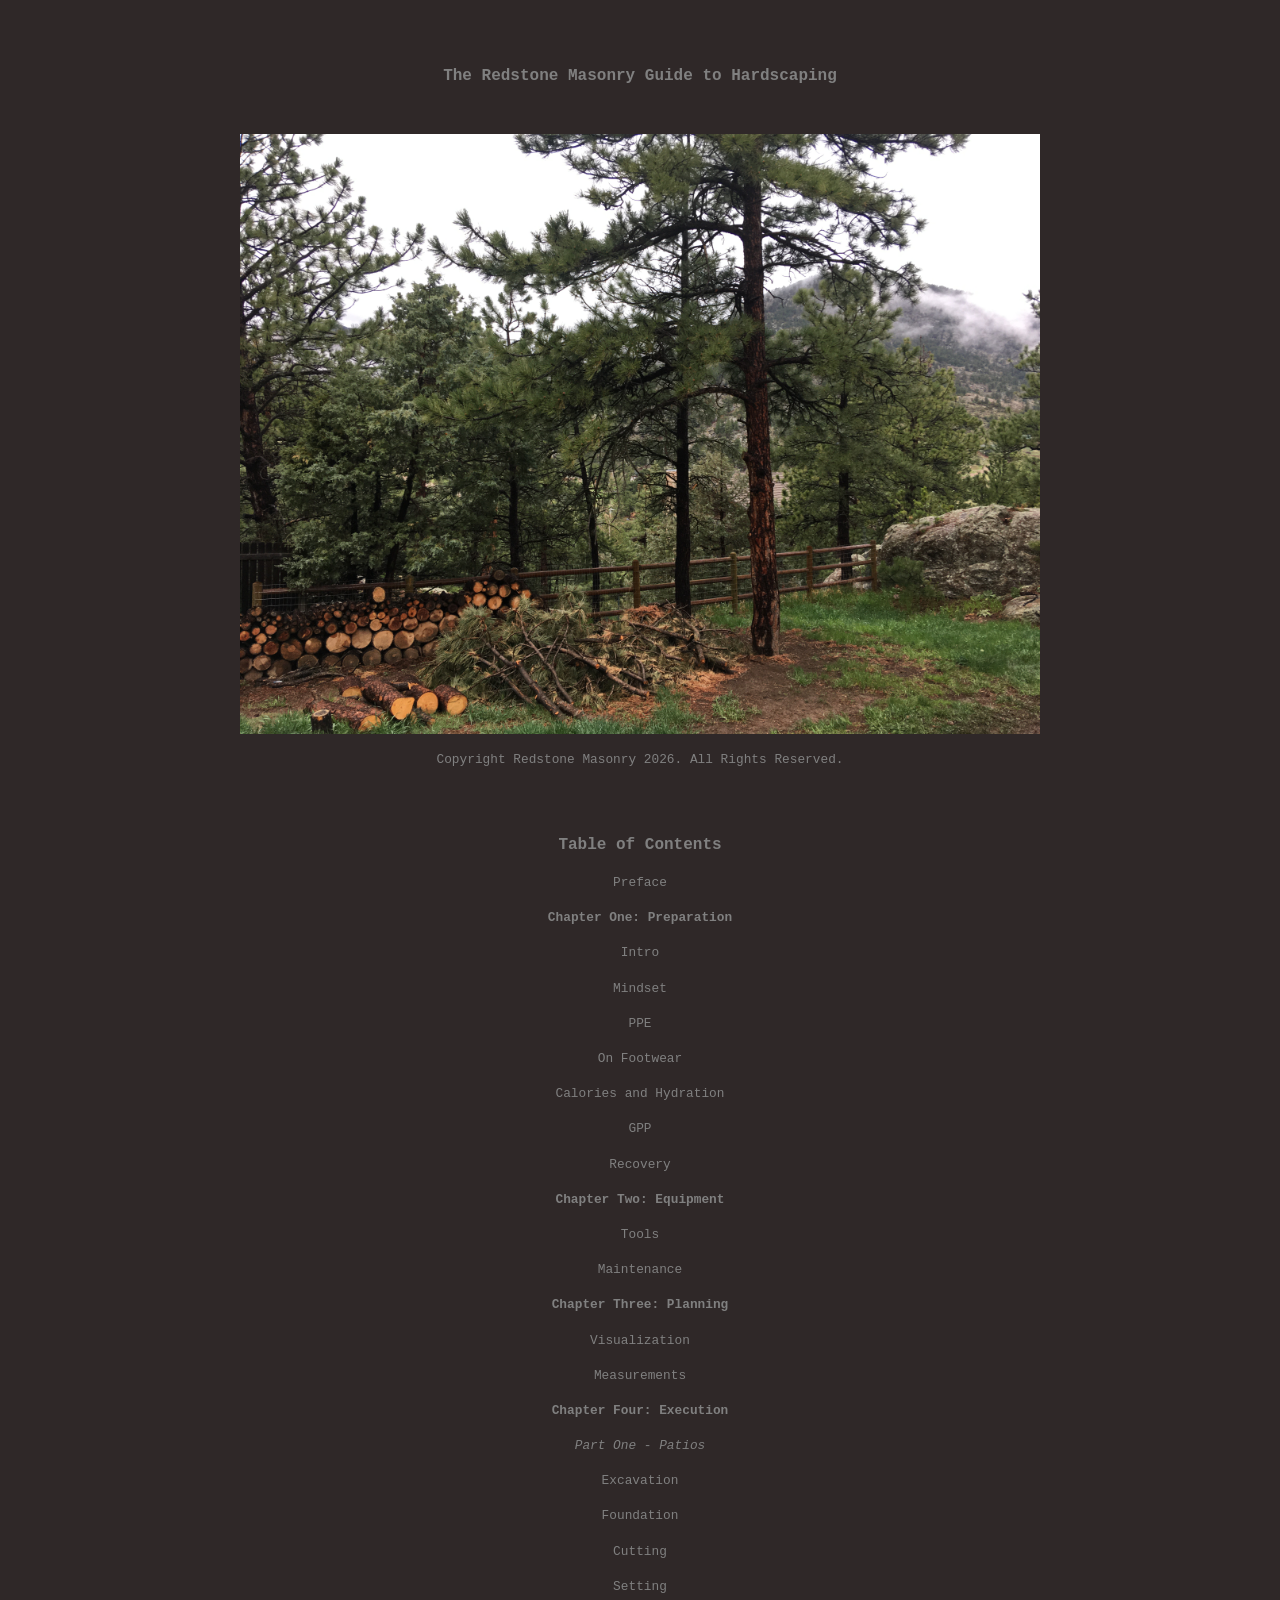
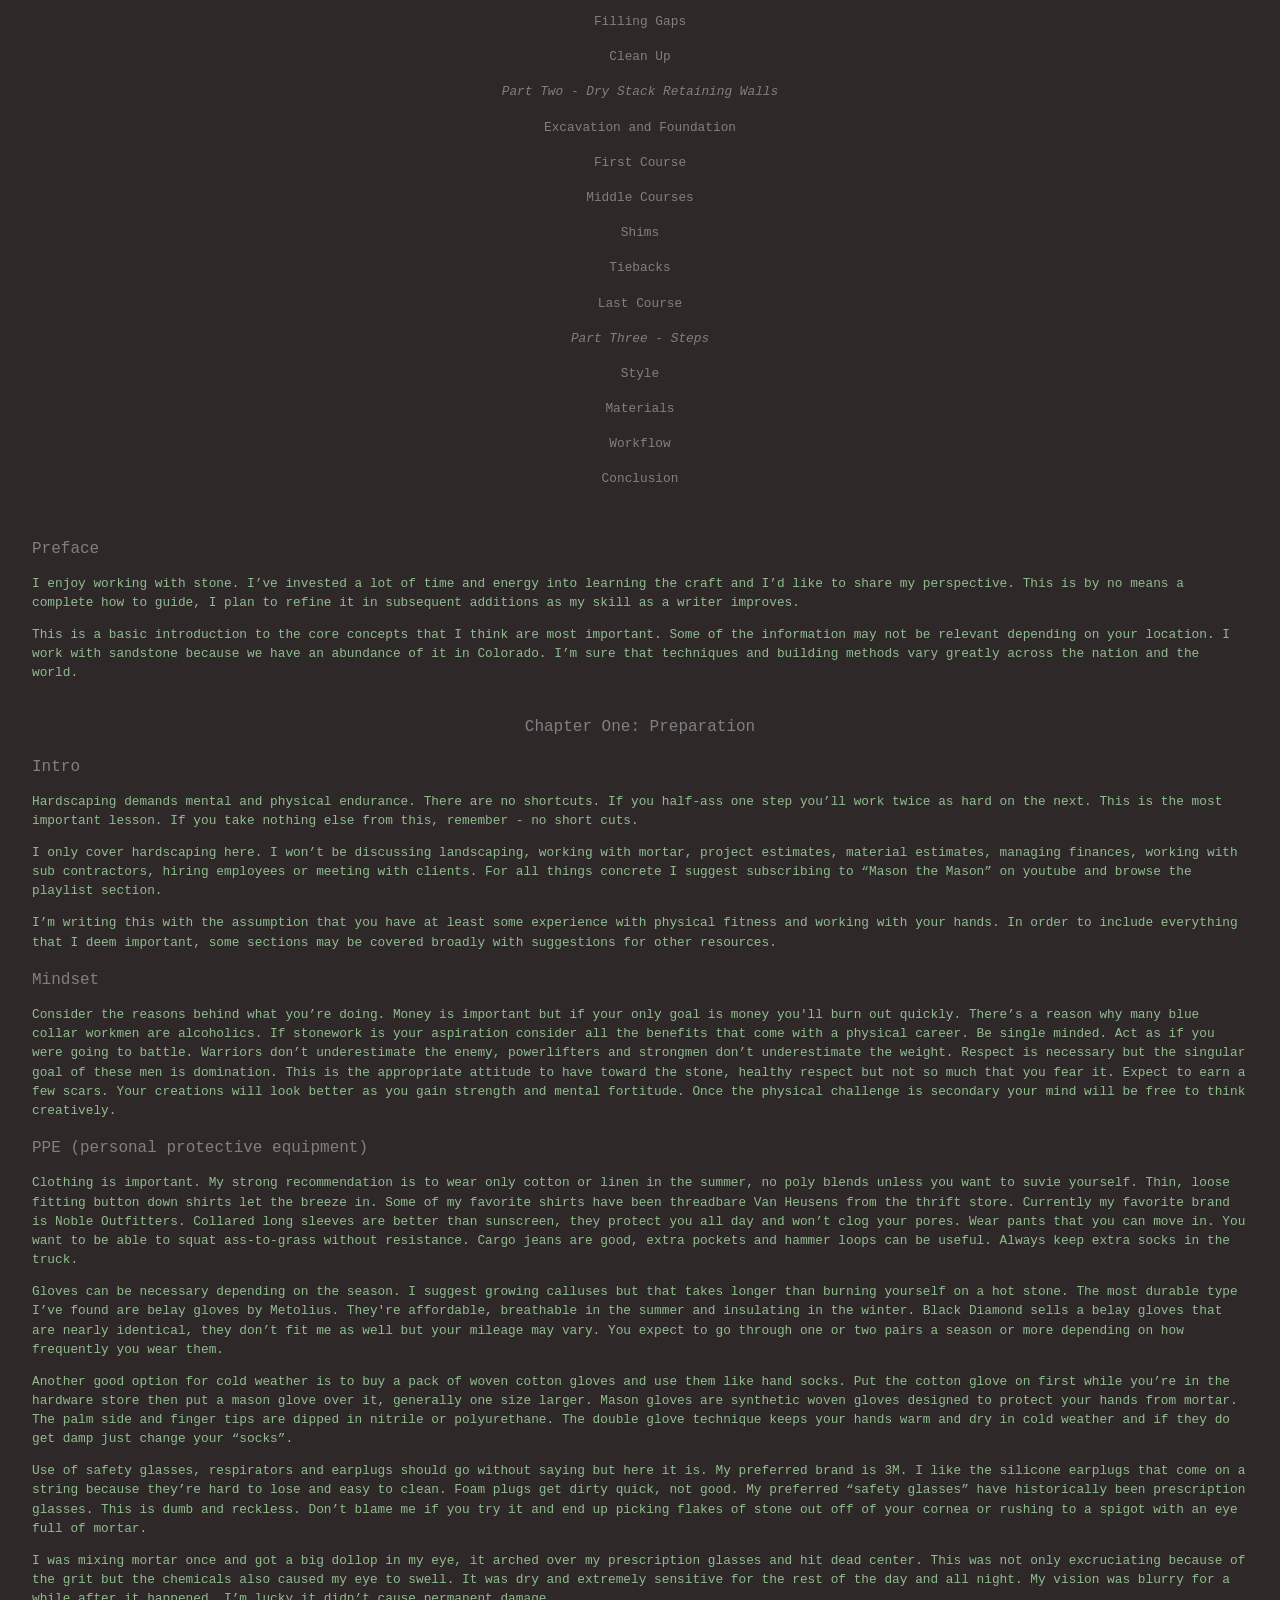
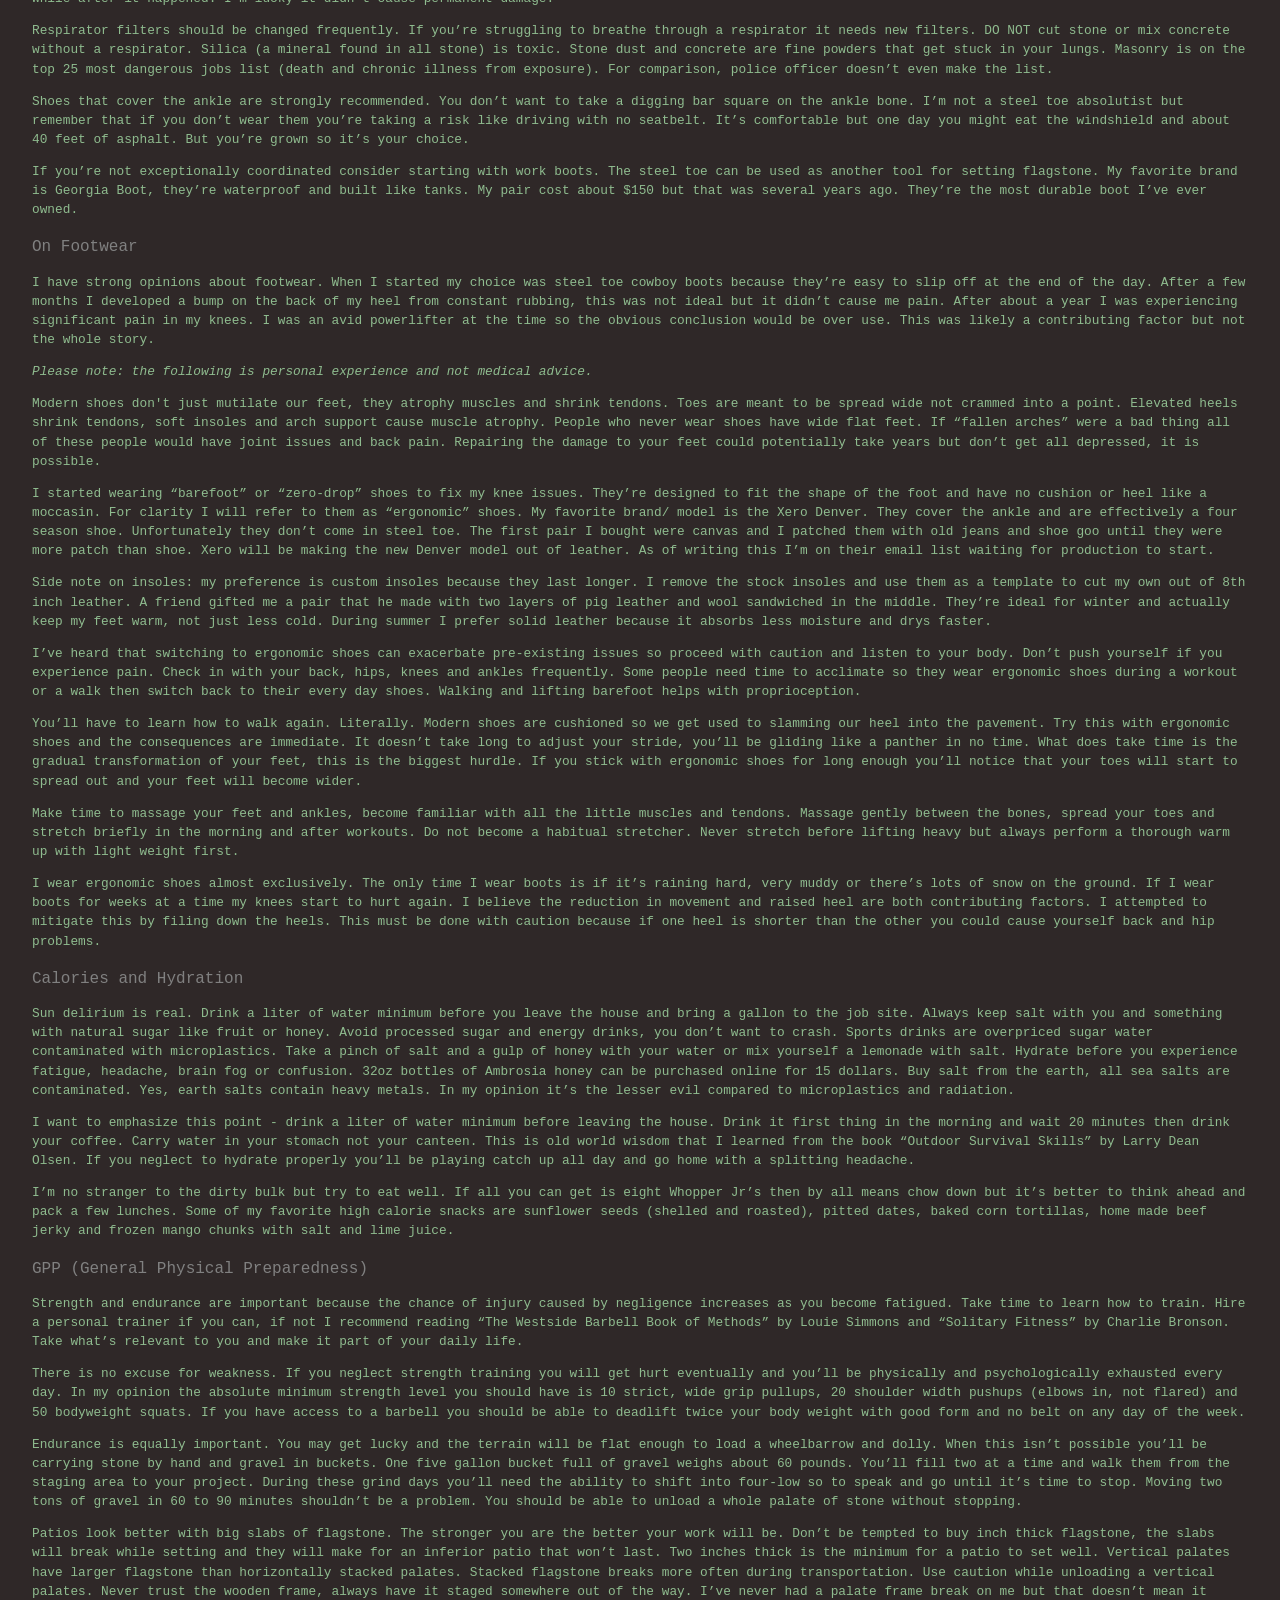
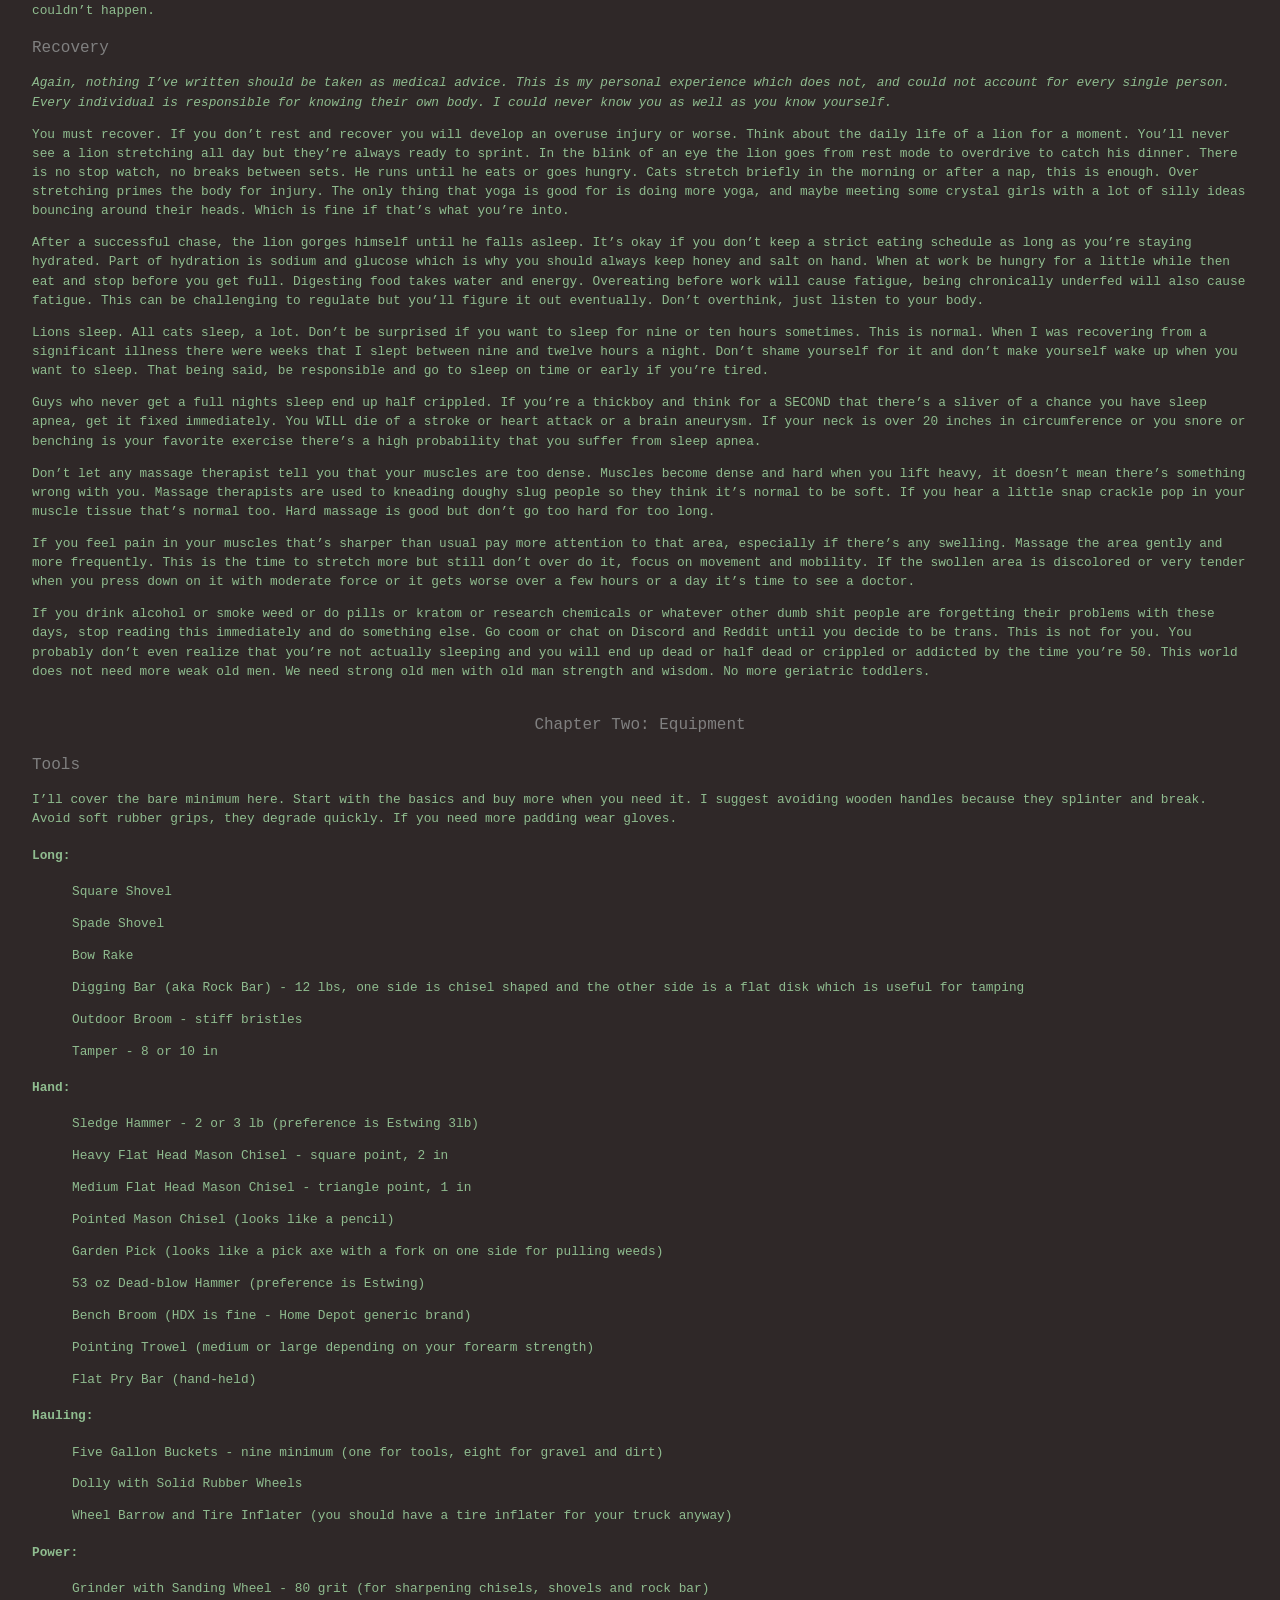
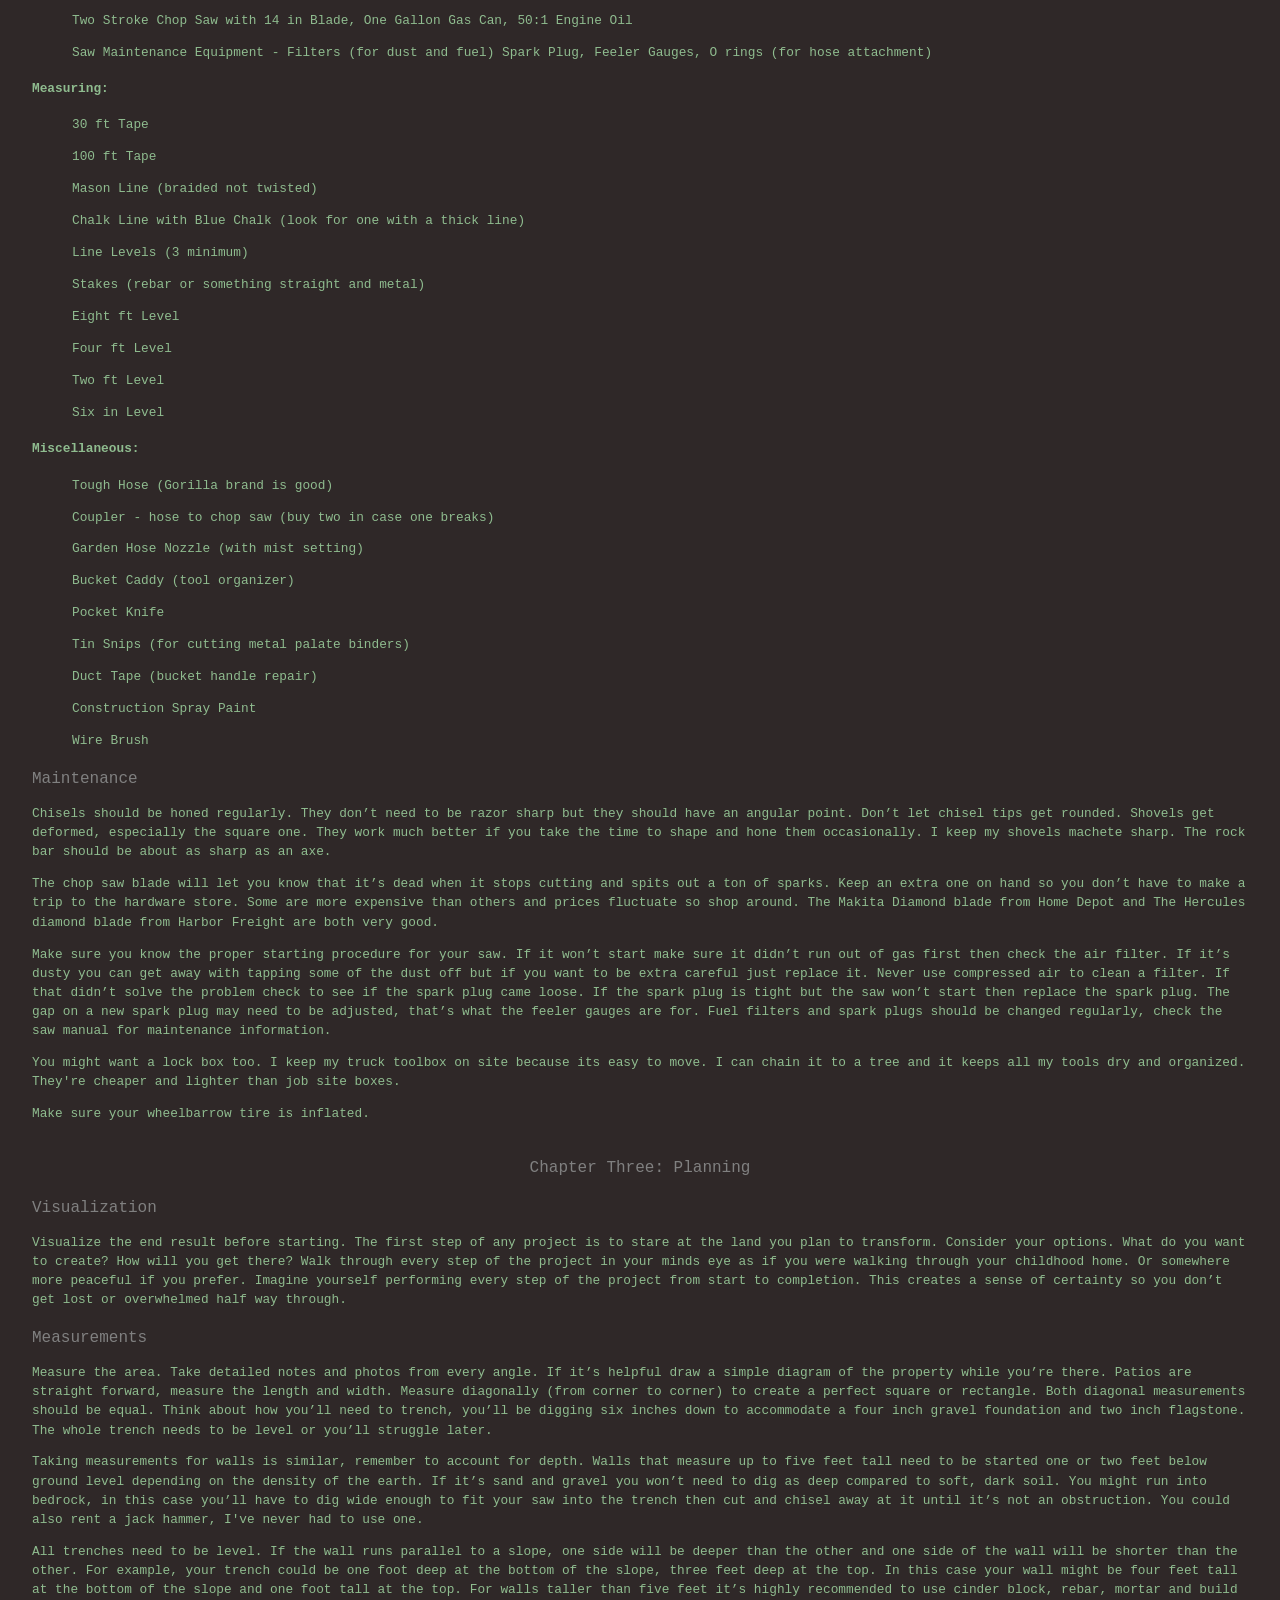
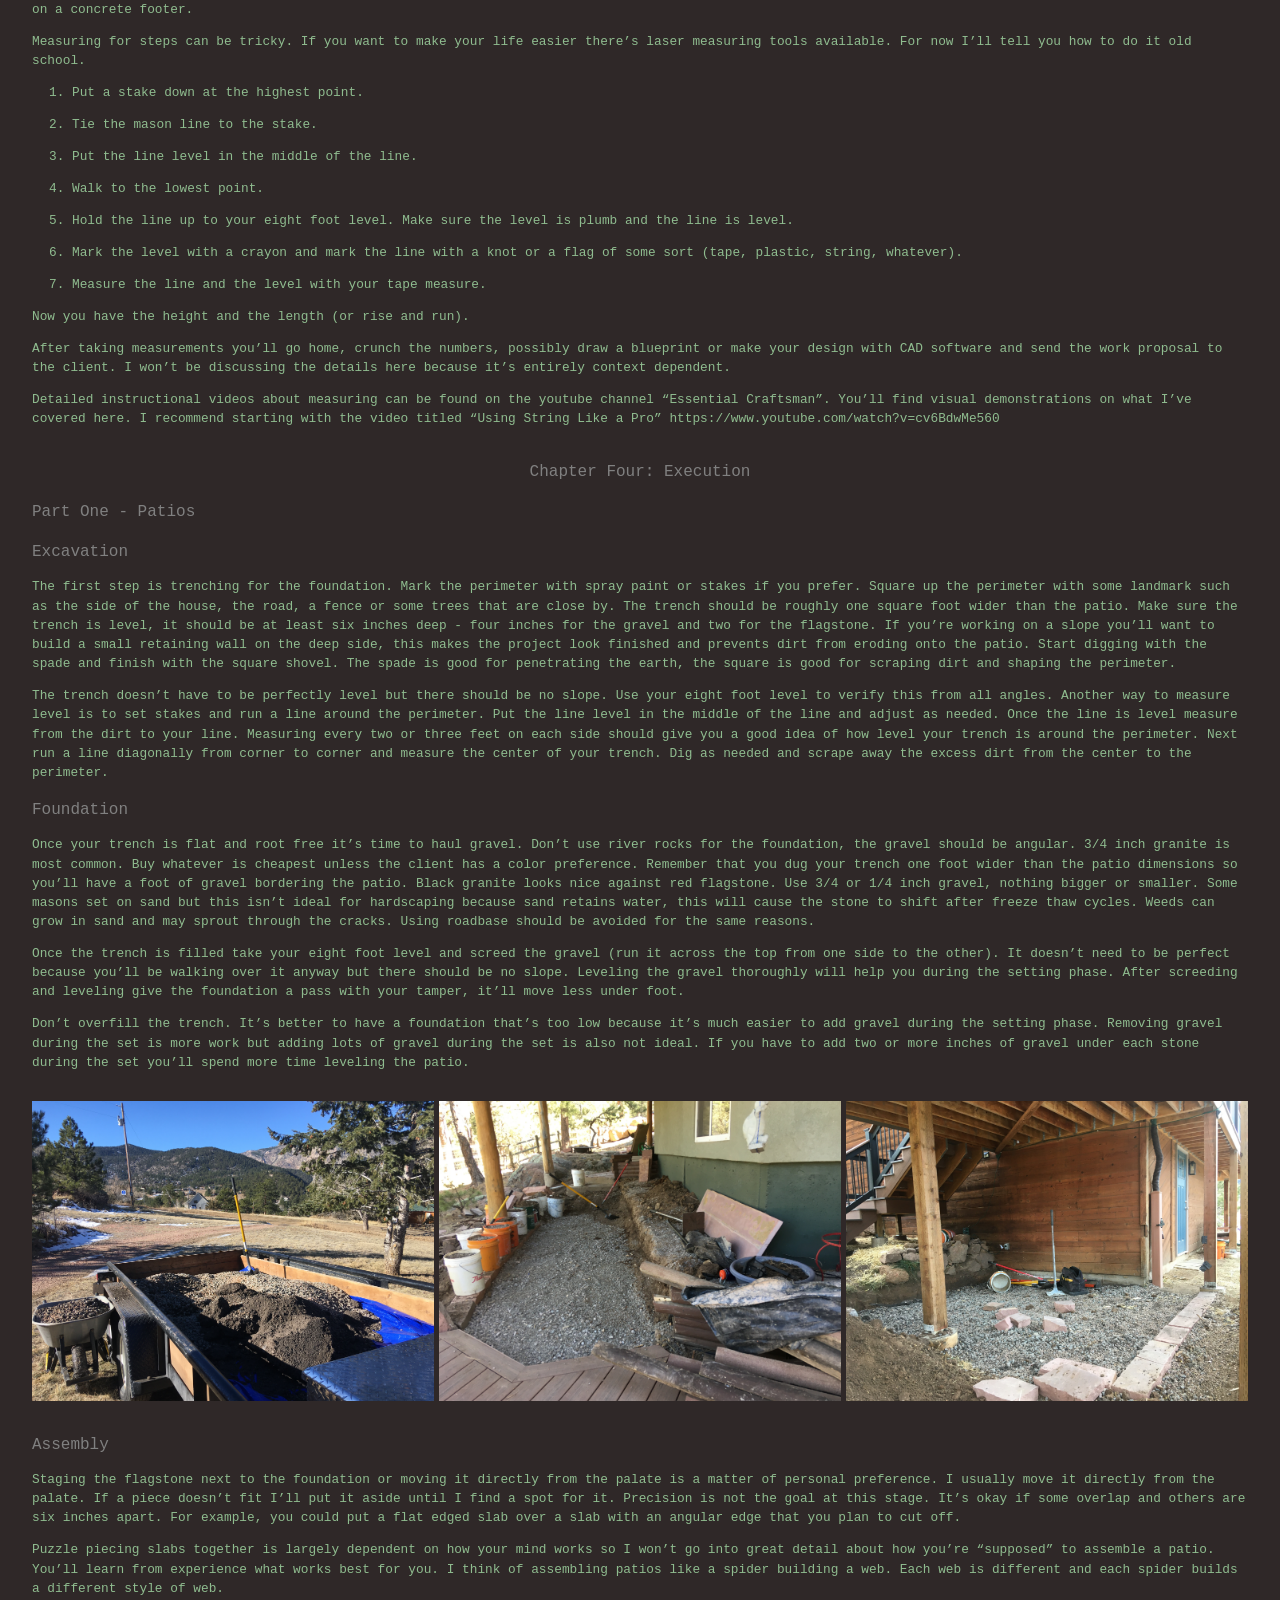
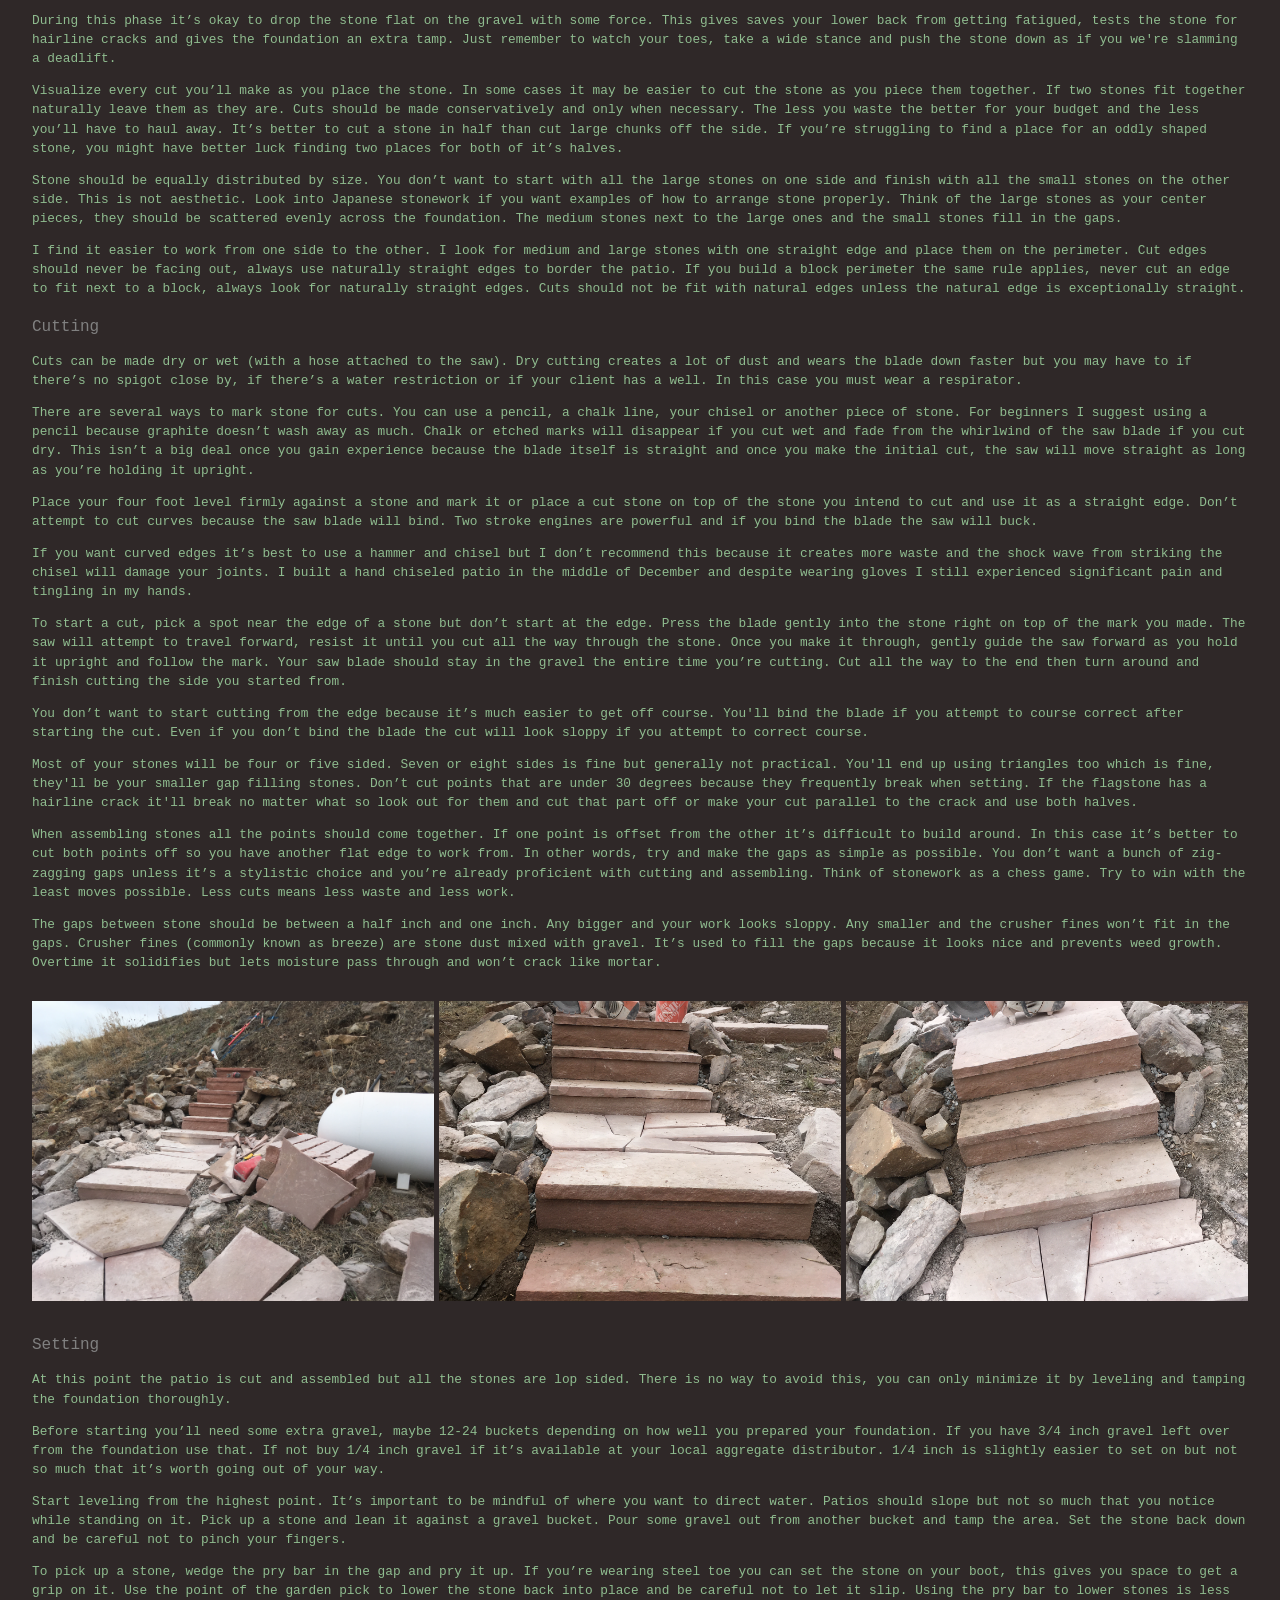
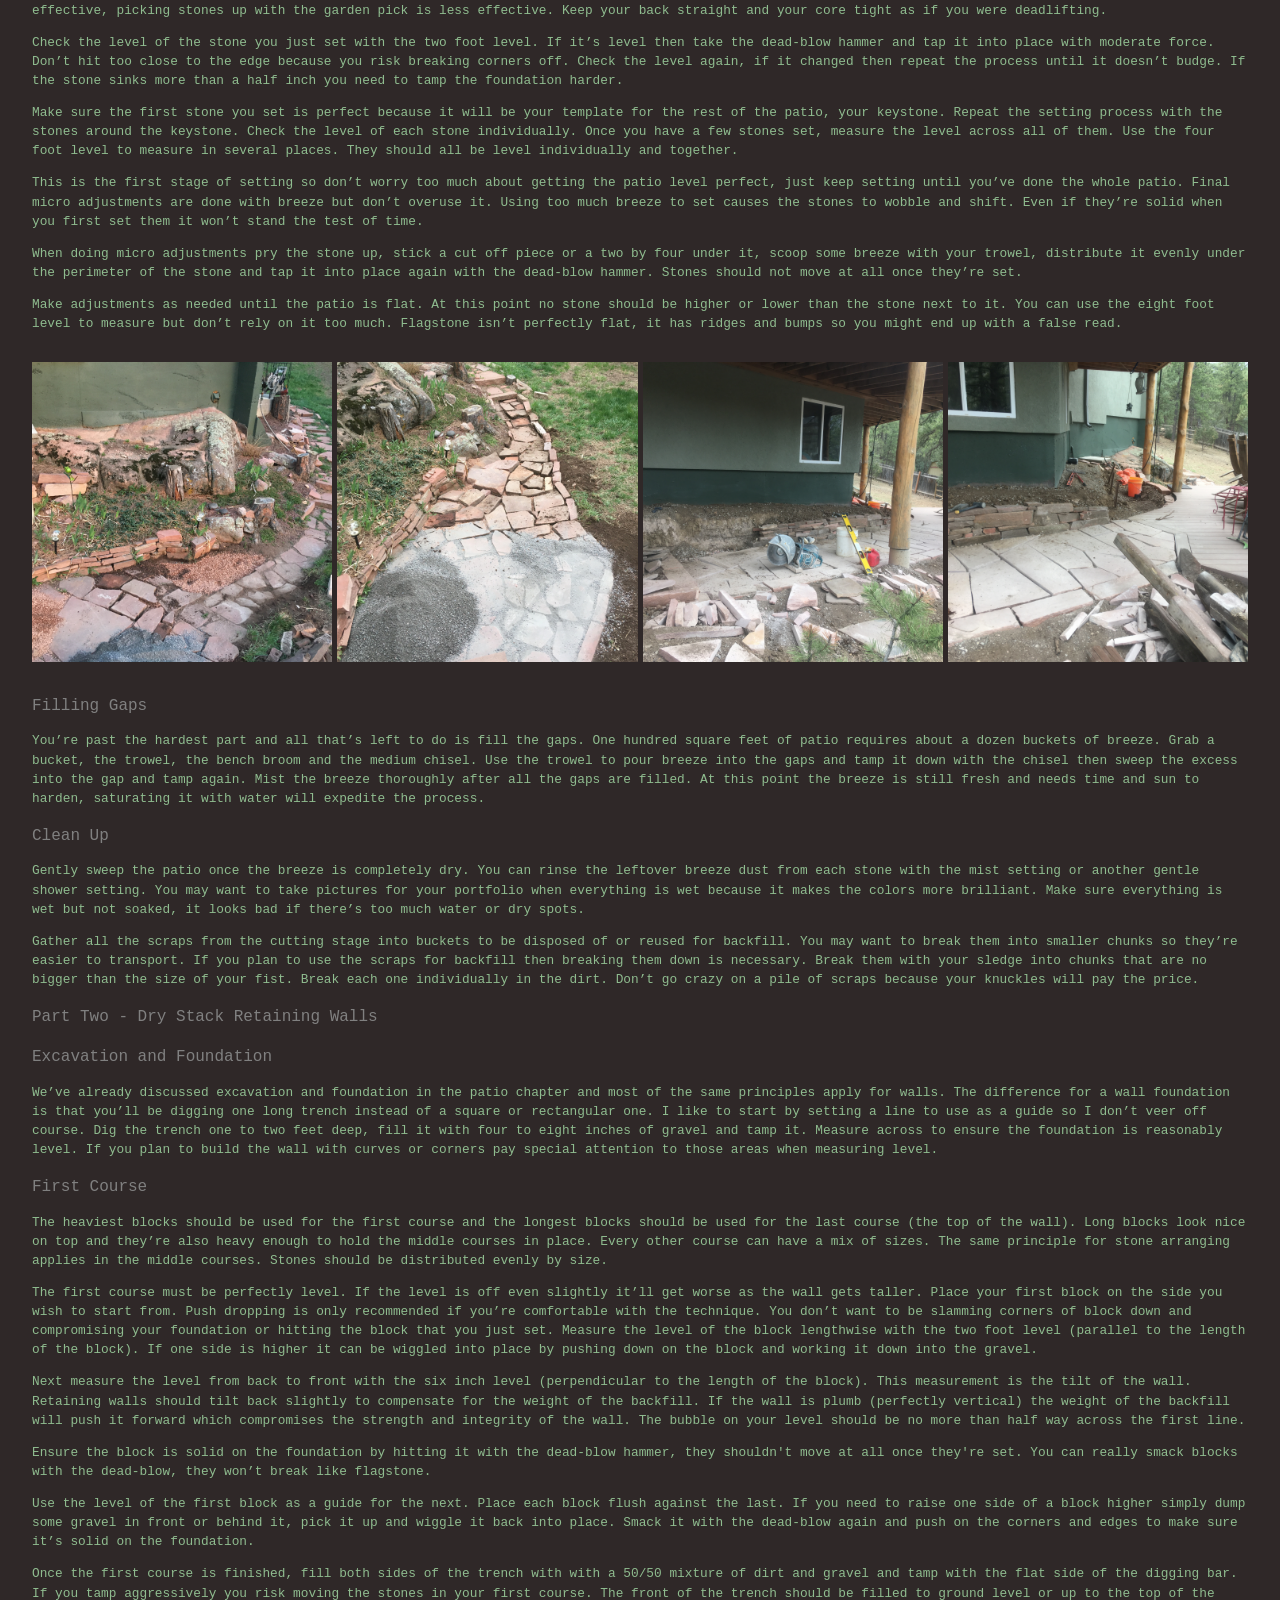
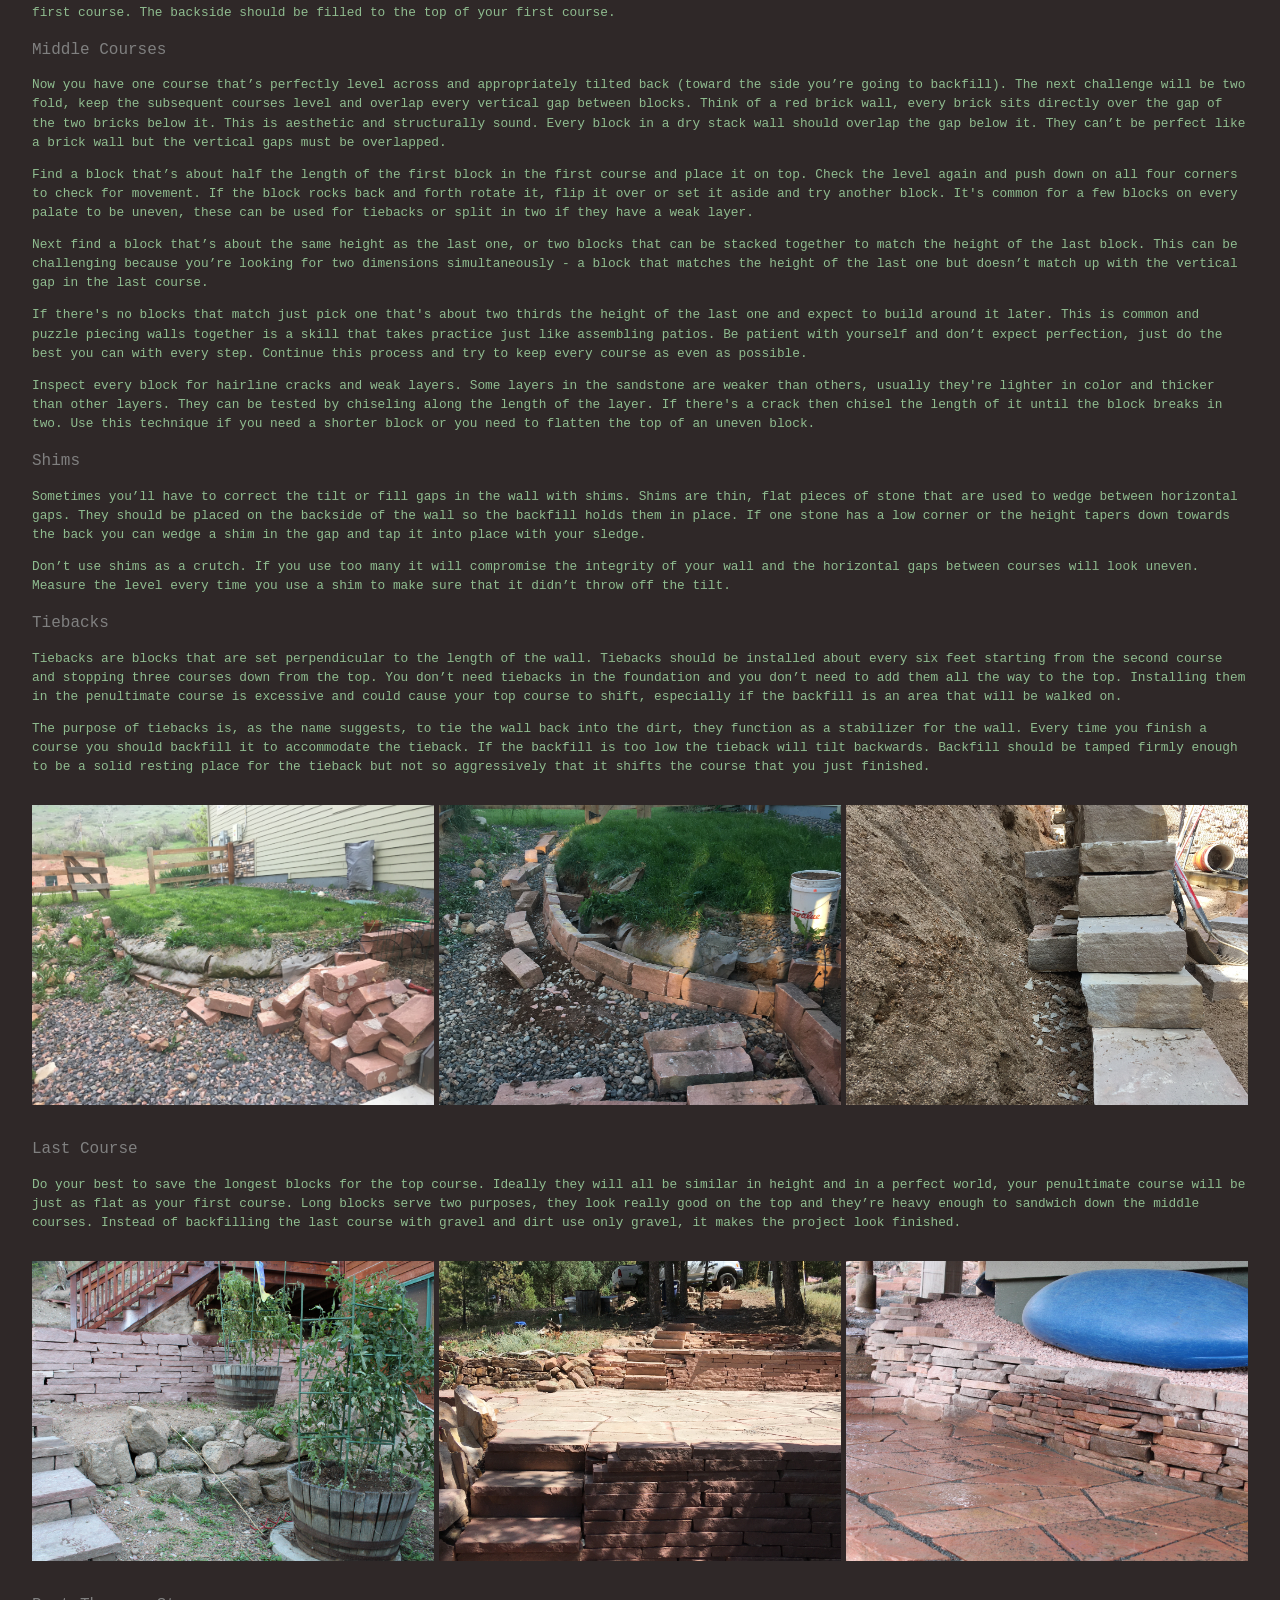
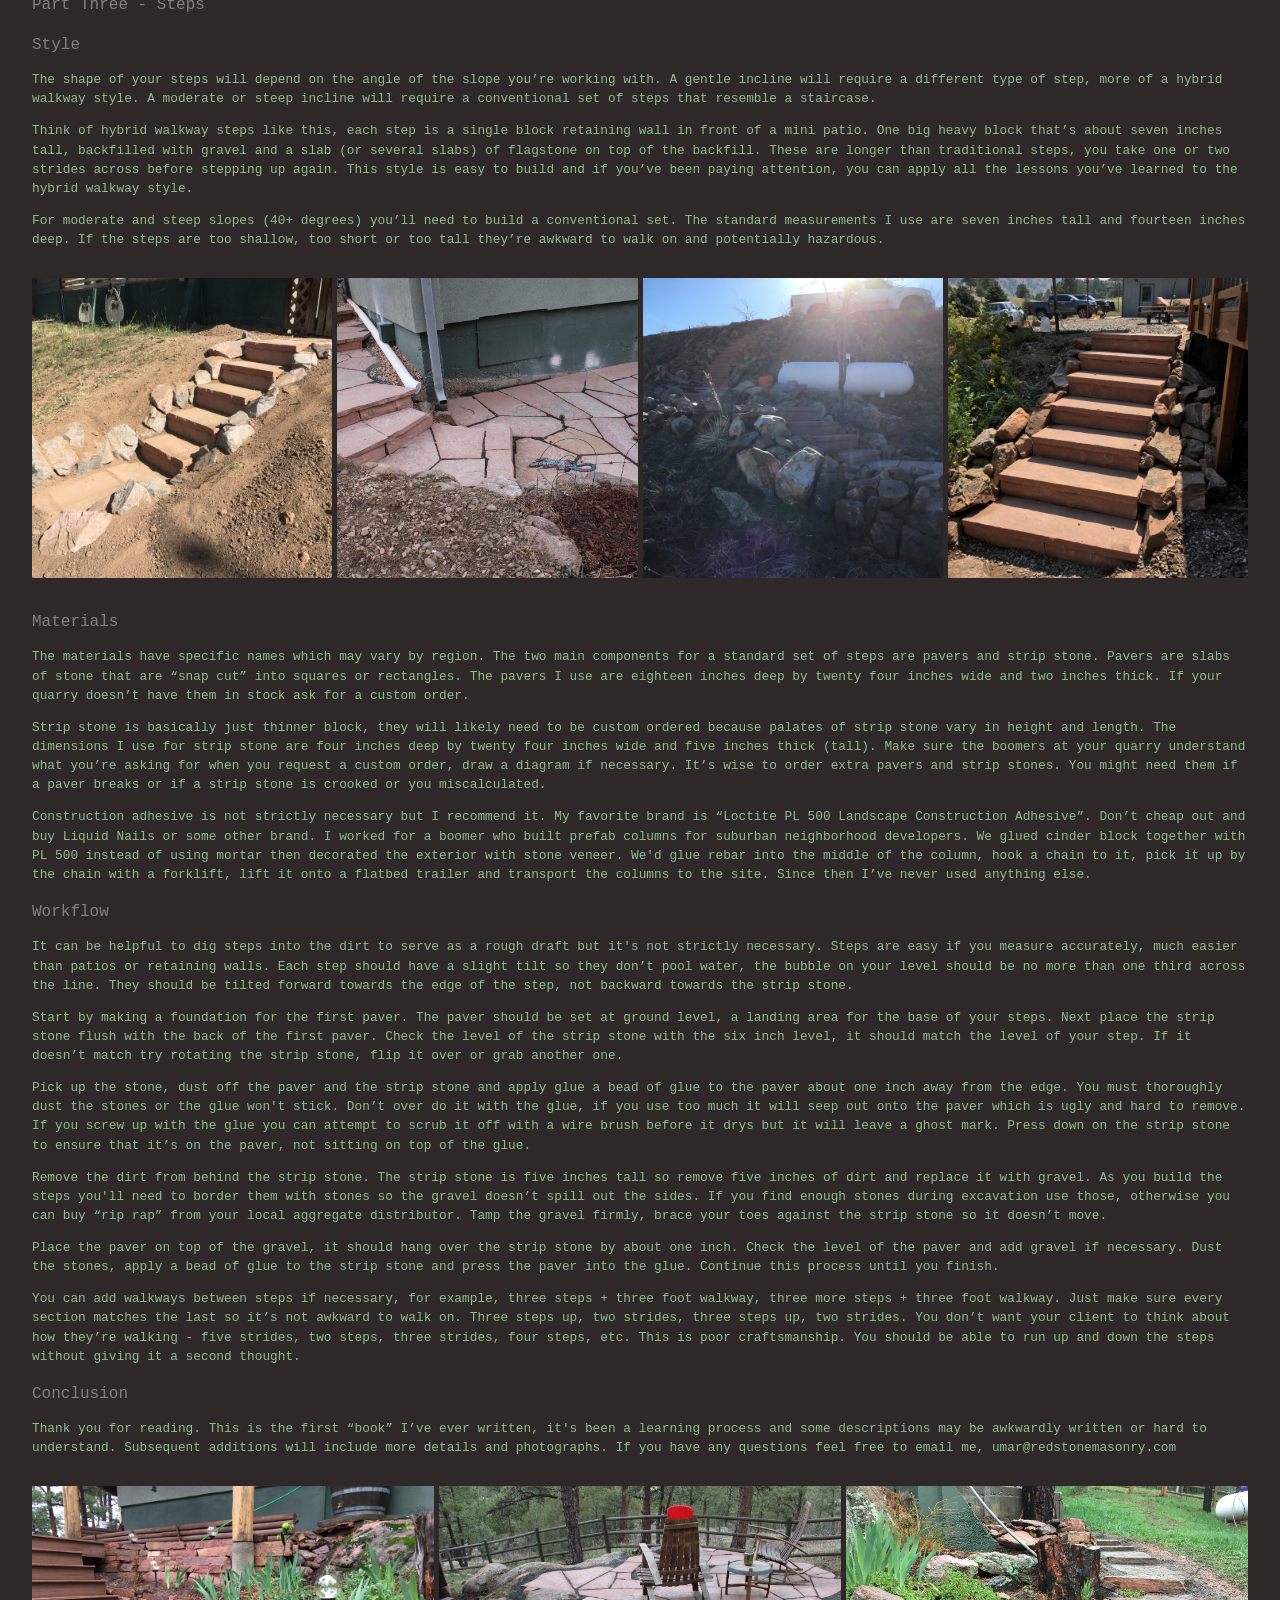
==== commit 0deb0c82: "08/04" ====
--- a/rsm_man.html
+++ b/rsm_man.html
@@ -13,16 +13,21 @@
     div.hanging-indent{margin-left: 1.5em; text-indent: -1.5em;}
     ul.task-list{list-style: none;}
   </style>
-  <link rel="stylesheet" href="../style.css" />
+  <link rel="stylesheet" href="../style_man.css" />
 </head>
 <body>
 <header id="title-block-header">
-<h1>The Redstone Masonry Guide to Hardscaping</h1>
+    <h1><b>The Redstone Masonry Guide to Hardscaping</b></h1>
+<br>
+        <a href="img_man/cover.jpg">
+            <img src="img_man/cover.jpg" width="800" alt="cover">
+        </a>
 </header>
 <h3>Copyright Redstone Masonry 2026. All Rights Reserved.</h3>
 <br>
-<h1>Table of Contents</h1>
-<a href="#preparation"><h3>Chapter One: Preparation</h3>
+<h1><b>Table of Contents</b></h1>
+<a href="#preface"><h3>Preface</h3></a>
+<a href="#preparation"><h3><b>Chapter One: Preparation</b></h3></a>
 <a href="#intro"><h3>Intro</h3></a>
 <a href="#mindset"><h3>Mindset</h3></a>
 <a href="#ppe"><h3>PPE</h3></a>
@@ -30,13 +35,13 @@
 <a href="#calories-and-hydration"><h3>Calories and Hydration</h3></a>
 <a href="#gpp"><h3>GPP</h3></a>
 <a href="#recovery"><h3>Recovery</h3></a>
-<a href="#equipment"><h3>Chapter Two: Equipment</h3>
+<a href="#equipment"><h3><b>Chapter Two: Equipment</b></h3>
 <a href="#tools"><h3>Tools</h3></a>
 <a href="#maintenance"><h3>Maintenance</h3></a>
-<a href="#planning"><h3>Chapter Three: Planning</h3>
+<a href="#planning"><h3><b>Chapter Three: Planning</b></h3>
 <a href="#visualization"><h3>Visualization</h3></a>
 <a href="#measurements"><h3>Measurements</h3></a>
-<a href="#execution"><h3>Chapter Four: Execution</h3></a>
+<a href="#execution"><h3><b>Chapter Four: Execution</b></h3></a>
 <h3><em>Part One - Patios</em></h3>
 <a href="#excavation"><h3>Excavation</h3></a>
 <a href="#foundation"><h3>Foundation</h3></a>
@@ -57,7 +62,7 @@
 <a href="#workflow"><h3>Workflow</h3></a>
 <a href="#conclusion"><h3>Conclusion</h3></a>
 <br>
-<h2 id="forward">Forward</h2>
+<h2 id="preface">Preface</h2>
 <p>I enjoy working with stone. I’ve invested a lot of time and energy into learning the craft and I’d like to share my perspective. This is by no means a complete how to guide, I plan to refine it in subsequent additions as my skill as a writer improves.</p>
 <p>This is a basic introduction to the core concepts that I think are most important. Some of the information may not be relevant depending on your location. I work with sandstone because we have an abundance of it in Colorado. I’m sure that techniques and building methods vary greatly across the nation and the world.</p>
 <h1 id="preparation">Chapter One: Preparation</h1>
@@ -200,6 +205,19 @@
 <p>Once your trench is flat and root free it’s time to haul gravel. Don’t use river rocks for the foundation, the gravel should be angular. 3/4 inch granite is most common. Buy whatever is cheapest unless the client has a color preference. Remember that you dug your trench one foot wider than the patio dimensions so you’ll have a foot of gravel bordering the patio. Black granite looks nice against red flagstone. Use 3/4 or 1/4 inch gravel, nothing bigger or smaller. Some masons set on sand but this isn’t ideal for hardscaping because sand retains water, this will cause the stone to shift after freeze thaw cycles. Weeds can grow in sand and may sprout through the cracks. Using roadbase should be avoided for the same reasons.</p>
 <p>Once the trench is filled take your eight foot level and screed the gravel (run it across the top from one side to the other). It doesn’t need to be perfect because you’ll be walking over it anyway but there should be no slope. Leveling the gravel thoroughly will help you during the setting phase. After screeding and leveling give the foundation a pass with your tamper, it’ll move less under foot.</p>
 <p>Don’t overfill the trench. It’s better to have a foundation that’s too low because it’s much easier to add gravel during the setting phase. Removing gravel during the set is more work but adding lots of gravel during the set is also not ideal. If you have to add two or more inches of gravel under each stone during the set you’ll spend more time leveling the patio.</p>
+<div class="columns">
+    <section class="column">
+        <a href="img_man/gravel.jpg">
+            <img src="img_man/gravel.jpg" alt="gravel">
+        </a>
+        <a href="img_man/fdn_2.jpg">
+            <img src="img_man/fdn_2.jpg" alt="foundation 1">
+        </a>
+        <a href="img_man/fdn_1.jpg">
+            <img src="img_man/fdn_1.jpg" alt="foundation 2">
+        </a>
+    </section>
+</div>
 <h2 id="assembly">Assembly</h2>
 <p>Staging the flagstone next to the foundation or moving it directly from the palate is a matter of personal preference. I usually move it directly from the palate. If a piece doesn’t fit I’ll put it aside until I find a spot for it. Precision is not the goal at this stage. It’s okay if some overlap and others are six inches apart. For example, you could put a flat edged slab over a slab with an angular edge that you plan to cut off.</p>
 <p>Puzzle piecing slabs together is largely dependent on how your mind works so I won’t go into great detail about how you’re “supposed” to assemble a patio. You’ll learn from experience what works best for you. I think of assembling patios like a spider building a web. Each web is different and each spider builds a different style of web.</p>
@@ -217,6 +235,19 @@
 <p>Most of your stones will be four or five sided. Seven or eight sides is fine but generally not practical. You'll end up using triangles too which is fine, they'll be your smaller gap filling stones. Don’t cut points that are under 30 degrees because they frequently break when setting. If the flagstone has a hairline crack it'll break no matter what so look out for them and cut that part off or make your cut parallel to the crack and use both halves.</p>
 <p>When assembling stones all the points should come together. If one point is offset from the other it’s difficult to build around. In this case it’s better to cut both points off so you have another flat edge to work from. In other words, try and make the gaps as simple as possible. You don’t want a bunch of zig-zagging gaps unless it’s a stylistic choice and you’re already proficient with cutting and assembling. Think of stonework as a chess game. Try to win with the least moves possible. Less cuts means less waste and less work.</p>
 <p>The gaps between stone should be between a half inch and one inch. Any bigger and your work looks sloppy. Any smaller and the crusher fines won’t fit in the gaps. Crusher fines (commonly known as breeze) are stone dust mixed with gravel. It’s used to fill the gaps because it looks nice and prevents weed growth. Overtime it solidifies but lets moisture pass through and won’t crack like mortar.</p>
+<div class="columns">
+    <section class="column">
+        <a href="img_man/cut_1.jpg">
+            <img src="img_man/cut_1.jpg" alt="cut 1">
+        </a>
+        <a href="img_man/cut_2.jpg">
+            <img src="img_man/cut_2.jpg" alt="cut 2">
+        </a>
+        <a href="img_man/cut_3.jpg">
+            <img src="img_man/cut_3.jpg" alt="cut 3">
+        </a>
+    </section>
+</div>
 <h2 id="setting">Setting</h2>
 <p>At this point the patio is cut and assembled but all the stones are lop sided. There is no way to avoid this, you can only minimize it by leveling and tamping the foundation thoroughly.</p>
 <p>Before starting you’ll need some extra gravel, maybe 12-24 buckets depending on how well you prepared your foundation. If you have 3/4 inch gravel left over from the foundation use that. If not buy 1/4 inch gravel if it’s available at your local aggregate distributor. 1/4 inch is slightly easier to set on but not so much that it’s worth going out of your way.</p>
@@ -227,6 +258,22 @@
 <p>This is the first stage of setting so don’t worry too much about getting the patio level perfect, just keep setting until you’ve done the whole patio. Final micro adjustments are done with breeze but don’t overuse it. Using too much breeze to set causes the stones to wobble and shift. Even if they’re solid when you first set them it won’t stand the test of time.</p>
 <p>When doing micro adjustments pry the stone up, stick a cut off piece or a two by four under it, scoop some breeze with your trowel, distribute it evenly under the perimeter of the stone and tap it into place again with the dead-blow hammer. Stones should not move at all once they’re set.</p>
 <p>Make adjustments as needed until the patio is flat. At this point no stone should be higher or lower than the stone next to it. You can use the eight foot level to measure but don’t rely on it too much. Flagstone isn’t perfectly flat, it has ridges and bumps so you might end up with a false read.</p>
+<div class="columns">
+    <section class="column">
+        <a href="img_man/setting_1.jpg">
+            <img src="img_man/setting_1.jpg" alt="setting 1">
+        </a>
+        <a href="img_man/setting_2.jpg">
+            <img src="img_man/setting_2.jpg" alt="setting 2">
+        </a>
+        <a href="img_man/setting_3.jpg">
+            <img src="img_man/setting_3.jpg" alt="setting 3">
+        </a>
+        <a href="img_man/setting_4.jpg">
+            <img src="img_man/setting_4.jpg" alt="setting 4">
+        </a>
+    </section>
+</div>
 <h2 id="filling-gaps">Filling Gaps</h2>
 <p>You’re past the hardest part and all that’s left to do is fill the gaps. One hundred square feet of patio requires about a dozen buckets of breeze. Grab a bucket, the trowel, the bench broom and the medium chisel. Use the trowel to pour breeze into the gaps and tamp it down with the chisel then sweep the excess into the gap and tamp again. Mist the breeze thoroughly after all the gaps are filled. At this point the breeze is still fresh and needs time and sun to harden, saturating it with water will expedite the process.</p>
 <h2 id="clean-up">Clean Up</h2>
@@ -254,13 +301,55 @@
 <h2 id="tiebacks">Tiebacks</h2>
 <p>Tiebacks are blocks that are set perpendicular to the length of the wall. Tiebacks should be installed about every six feet starting from the second course and stopping three courses down from the top. You don’t need tiebacks in the foundation and you don’t need to add them all the way to the top. Installing them in the penultimate course is excessive and could cause your top course to shift, especially if the backfill is an area that will be walked on.</p>
 <p>The purpose of tiebacks is, as the name suggests, to tie the wall back into the dirt, they function as a stabilizer for the wall. Every time you finish a course you should backfill it to accommodate the tieback. If the backfill is too low the tieback will tilt backwards. Backfill should be tamped firmly enough to be a solid resting place for the tieback but not so aggressively that it shifts the course that you just finished.</p>
+<div class="columns">
+    <section class="column">
+        <a href="img_man/tie_1.jpg">
+            <img src="img_man/tie_1.jpg" alt="tieback 1">
+        </a>
+        <a href="img_man/tie_2.jpg">
+            <img src="img_man/tie_2.jpg" alt="tieback 2">
+        </a>
+        <a href="img_man/tie_3.jpg">
+            <img src="img_man/tie_3.jpg" alt="tieback 3">
+        </a>
+    </section>
+</div>
 <h2 id="last-course">Last Course</h2>
 <p>Do your best to save the longest blocks for the top course. Ideally they will all be similar in height and in a perfect world, your penultimate course will be just as flat as your first course. Long blocks serve two purposes, they look really good on the top and they’re heavy enough to sandwich down the middle courses. Instead of backfilling the last course with gravel and dirt use only gravel, it makes the project look finished.</p>
+<div class="columns">
+    <section class="column">
+        <a href="img_man/wall_1.jpg">
+            <img src="img_man/wall_1.jpg" alt="wall 1">
+        </a>
+        <a href="img_man/wall_3.jpg">
+            <img src="img_man/wall_3.jpg" alt="wall 2">
+        </a>
+        <a href="img_man/wall_2.jpg">
+            <img src="img_man/wall_2.jpg" alt="wall 3">
+        </a>
+    </section>
+</div>
 <h2>Part Three - Steps</h2>
 <h2 id="style">Style</h2>
 <p>The shape of your steps will depend on the angle of the slope you’re working with. A gentle incline will require a different type of step, more of a hybrid walkway style. A moderate or steep incline will require a conventional set of steps that resemble a staircase.</p>
 <p>Think of hybrid walkway steps like this, each step is a single block retaining wall in front of a mini patio. One big heavy block that’s about seven inches tall, backfilled with gravel and a slab (or several slabs) of flagstone on top of the backfill. These are longer than traditional steps, you take one or two strides across before stepping up again. This style is easy to build and if you’ve been paying attention, you can apply all the lessons you’ve learned to the hybrid walkway style.</p>
 <p>For moderate and steep slopes (40+ degrees) you’ll need to build a conventional set. The standard measurements I use are seven inches tall and fourteen inches deep. If the steps are too shallow, too short or too tall they’re awkward to walk on and potentially hazardous.</p>
+<div class="columns">
+    <section class="column">
+        <a href="img_man/steps_4.jpg">
+            <img src="img_man/steps_4.jpg" alt="steps 1">
+        </a>
+        <a href="img_man/steps_5.jpg">
+            <img src="img_man/steps_5.jpg" alt="steps 2">
+        </a>
+        <a href="img_man/steps_2.jpg">
+            <img src="img_man/steps_2.jpg" alt="steps 3">
+        </a>
+        <a href="img_man/steps_1.jpg">
+            <img src="img_man/steps_1.jpg" alt="steps 4">
+        </a>
+    </section>
+</div>
 <h2 id="materials">Materials</h2>
 <p>The materials have specific names which may vary by region. The two main components for a standard set of steps are pavers and strip stone. Pavers are slabs of stone that are “snap cut” into squares or rectangles. The pavers I use are eighteen inches deep by twenty four inches wide and two inches thick. If your quarry doesn’t have them in stock ask for a custom order.</p>
 <p>Strip stone is basically just thinner block, they will likely need to be custom ordered because palates of strip stone vary in height and length. The dimensions I use for strip stone are four inches deep by twenty four inches wide and five inches thick (tall). Make sure the boomers at your quarry understand what you’re asking for when you request a custom order, draw a diagram if necessary. It’s wise to order extra pavers and strip stones. You might need them if a paver breaks or if a strip stone is crooked or you miscalculated.</p>
@@ -273,6 +362,19 @@
 <p>Place the paver on top of the gravel, it should hang over the strip stone by about one inch. Check the level of the paver and add gravel if necessary. Dust the stones, apply a bead of glue to the strip stone and press the paver into the glue. Continue this process until you finish.</p>
 <p>You can add walkways between steps if necessary, for example, three steps + three foot walkway, three more steps + three foot walkway. Just make sure every section matches the last so it’s not awkward to walk on. Three steps up, two strides, three steps up, two strides. You don’t want your client to think about how they’re walking - five strides, two steps, three strides, four steps, etc. This is poor craftsmanship. You should be able to run up and down the steps without giving it a second thought.</p>
 <h2 id="conclusion">Conclusion</h2>
-<p>Thank you for reading. This is the first addition of the first “book” I’ve ever written so it was a learning process for me and some of it may be awkwardly written or hard to understand. Subsequent additions will be refined and include photographs and/or illustrations. If you have any questions feel free to email me, umar@redstonemasonry.com</p>
+<p>Thank you for reading. This is the first “book” I’ve ever written, it's been a learning process and some descriptions may be awkwardly written or hard to understand. Subsequent additions will include more details and photographs. If you have any questions feel free to email me, umar@redstonemasonry.com</p>
+<div class="columns">
+    <section class="column">
+        <a href="img_man/set_4.jpg">
+            <img src="img_man/set_4.jpg" alt="set 1">
+        </a>
+        <a href="img_man/set_5.jpg">
+            <img src="img_man/set_5.jpg" alt="set 2">
+        </a>
+        <a href="img_man/set_6.jpg">
+            <img src="img_man/set_6.jpg" alt="set 3">
+        </a>
+    </section>
+</div>
 </body>
 </html>
--- a/style_man.css
+++ b/style_man.css
@@ -0,0 +1,137 @@
+html {
+    font-size: 16px;
+}
+
+/* General page settings */
+
+body {
+    max-width: 1800px;
+    margin: 0 auto;
+    padding: 2rem;
+
+    background-color: #2F2828;
+    color: #8FBC8F;
+
+    font-family: "Fira Code", monospace;
+    font-size: 0.80rem;
+    font-weight: normal;
+    line-height: 1.5;
+}
+
+.text {
+    overflow-wrap: anywhere;
+    word-break: break-word;
+}
+
+/* navigation layout */
+ul {
+    list-style: none;
+}
+
+ nav ul {
+    list-style: none;
+    padding: 0;
+    margin: 20px 0;
+    display: flex;
+    justify-content: center;
+    gap: 20px;
+ }
+
+ .series-nav ul {
+     position: fixed;
+     bottom: 2rem;
+     left: 2rem;
+
+     display: flex;
+     flex-direction: column;
+     gap: o.5rem;
+ }
+/* Headings */
+
+h1 {
+    color: #808080;
+    font-size: 1rem;
+    font-weight: normal;
+    text-align: center;
+    margin-top: 2rem;
+}
+
+h2 {
+    color: #808080;
+    font-size: 1rem;
+    font-weight: normal;
+    text-align: left;
+    margin-top: 1rem;
+}
+
+h3 {
+    color: #808080;
+    font-size: 0.80rem;
+    font-weight: normal;
+    text-align: center;
+    margin-top: 1rem;
+}
+
+/* Paragraphs */
+
+{
+    text-align: center;
+    margin-bottom: 1rem;
+}
+
+/* Images */
+
+img {
+    max-width: 100%;
+    height: auto;
+    display: block;
+    margin: 1rem auto;
+}
+
+.columns {
+    display: flex;
+    gap: 20px;
+    width: 100%;
+    margin: 0 auto;
+}
+
+.column {
+    display: flex;
+    flex-direction: row;
+    gap: 5px;
+    flex: 1;
+}
+
+.column img {
+    width: 450px;
+    height:300px;
+    aspect-ratio: 1.5 / 1;
+    object-fit: cover; 
+    display: block;
+}
+
+/* Links */
+
+a {
+    color: #7a2d1b;
+    text-decoration: none;
+    text-align: center;
+}
+
+a:hover {
+    text-decoration: underline;
+}
+
+@media (max-width: 768px) {
+    .columns {
+        flex-direction: column;
+    }
+
+    .split-section {
+        flex-direction: column;
+    }
+
+    .split-section.reverse {
+        flex-direction :column;
+    }
+}
